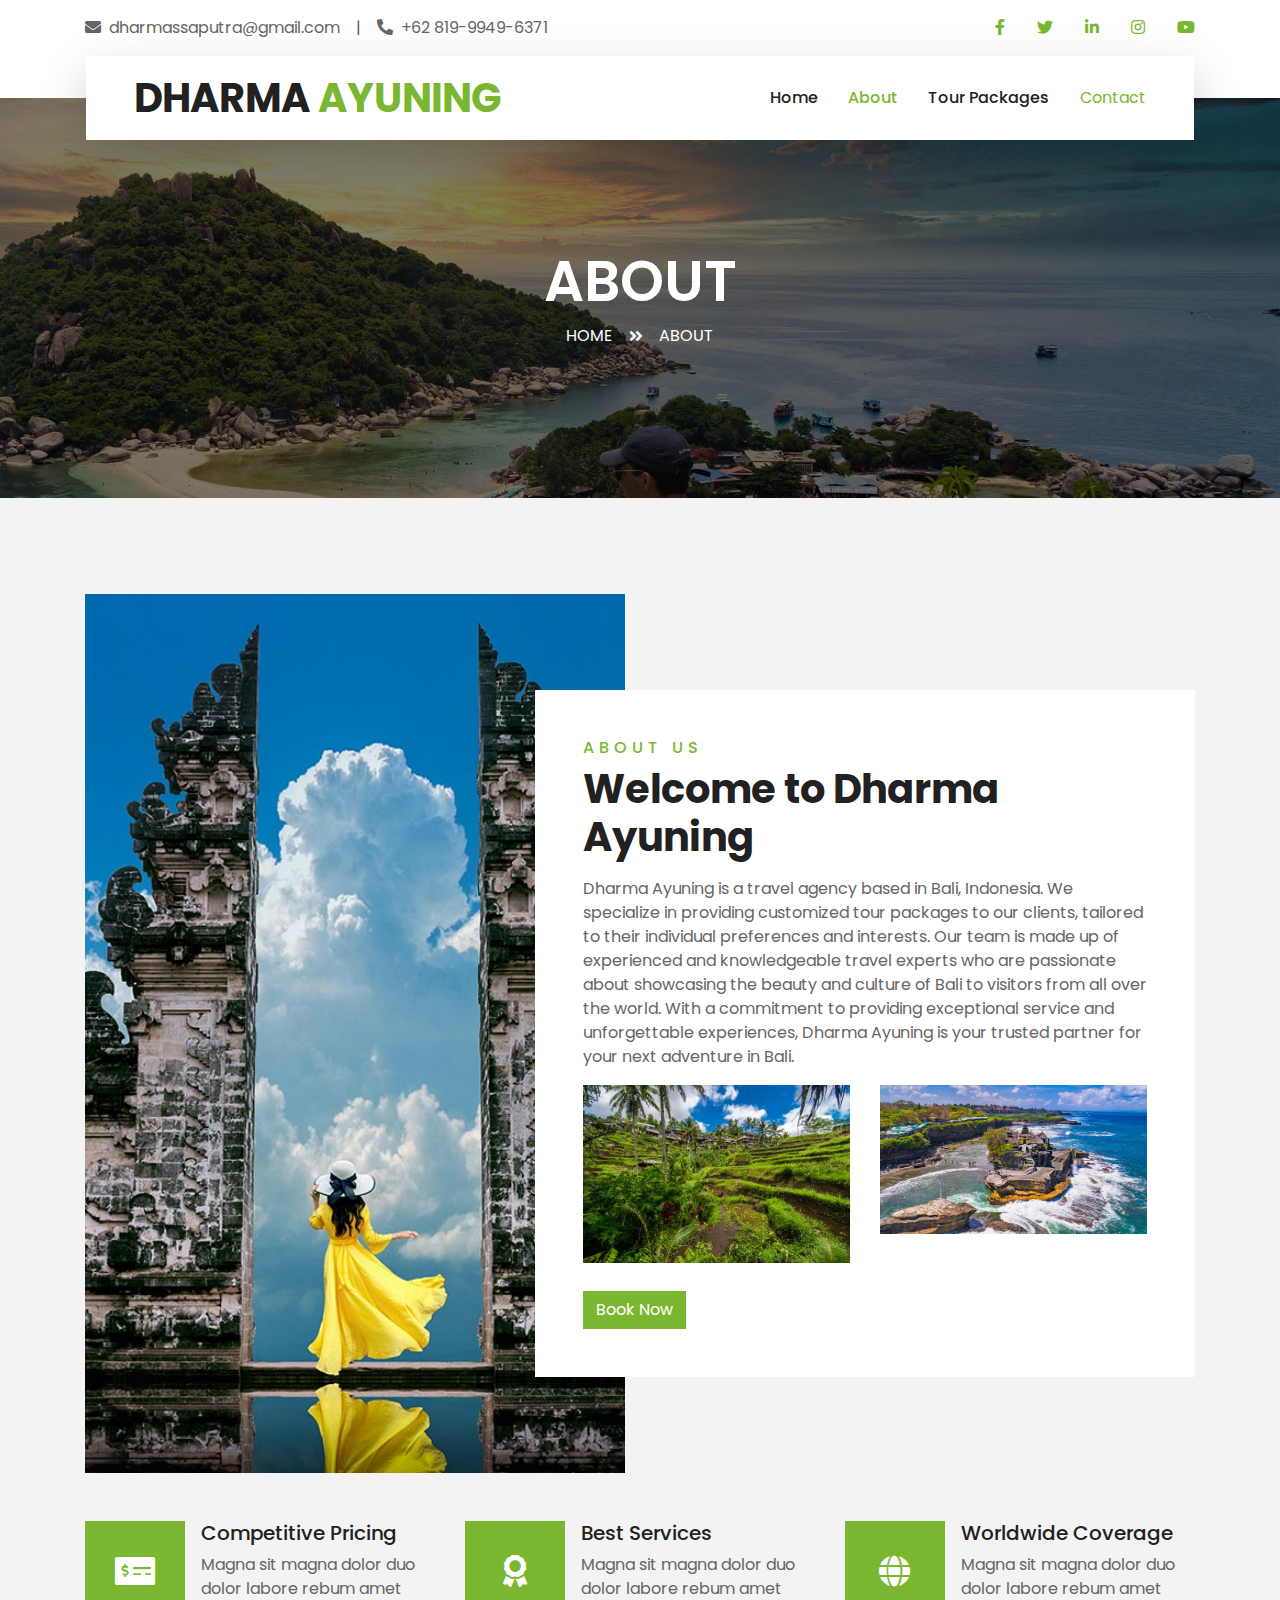
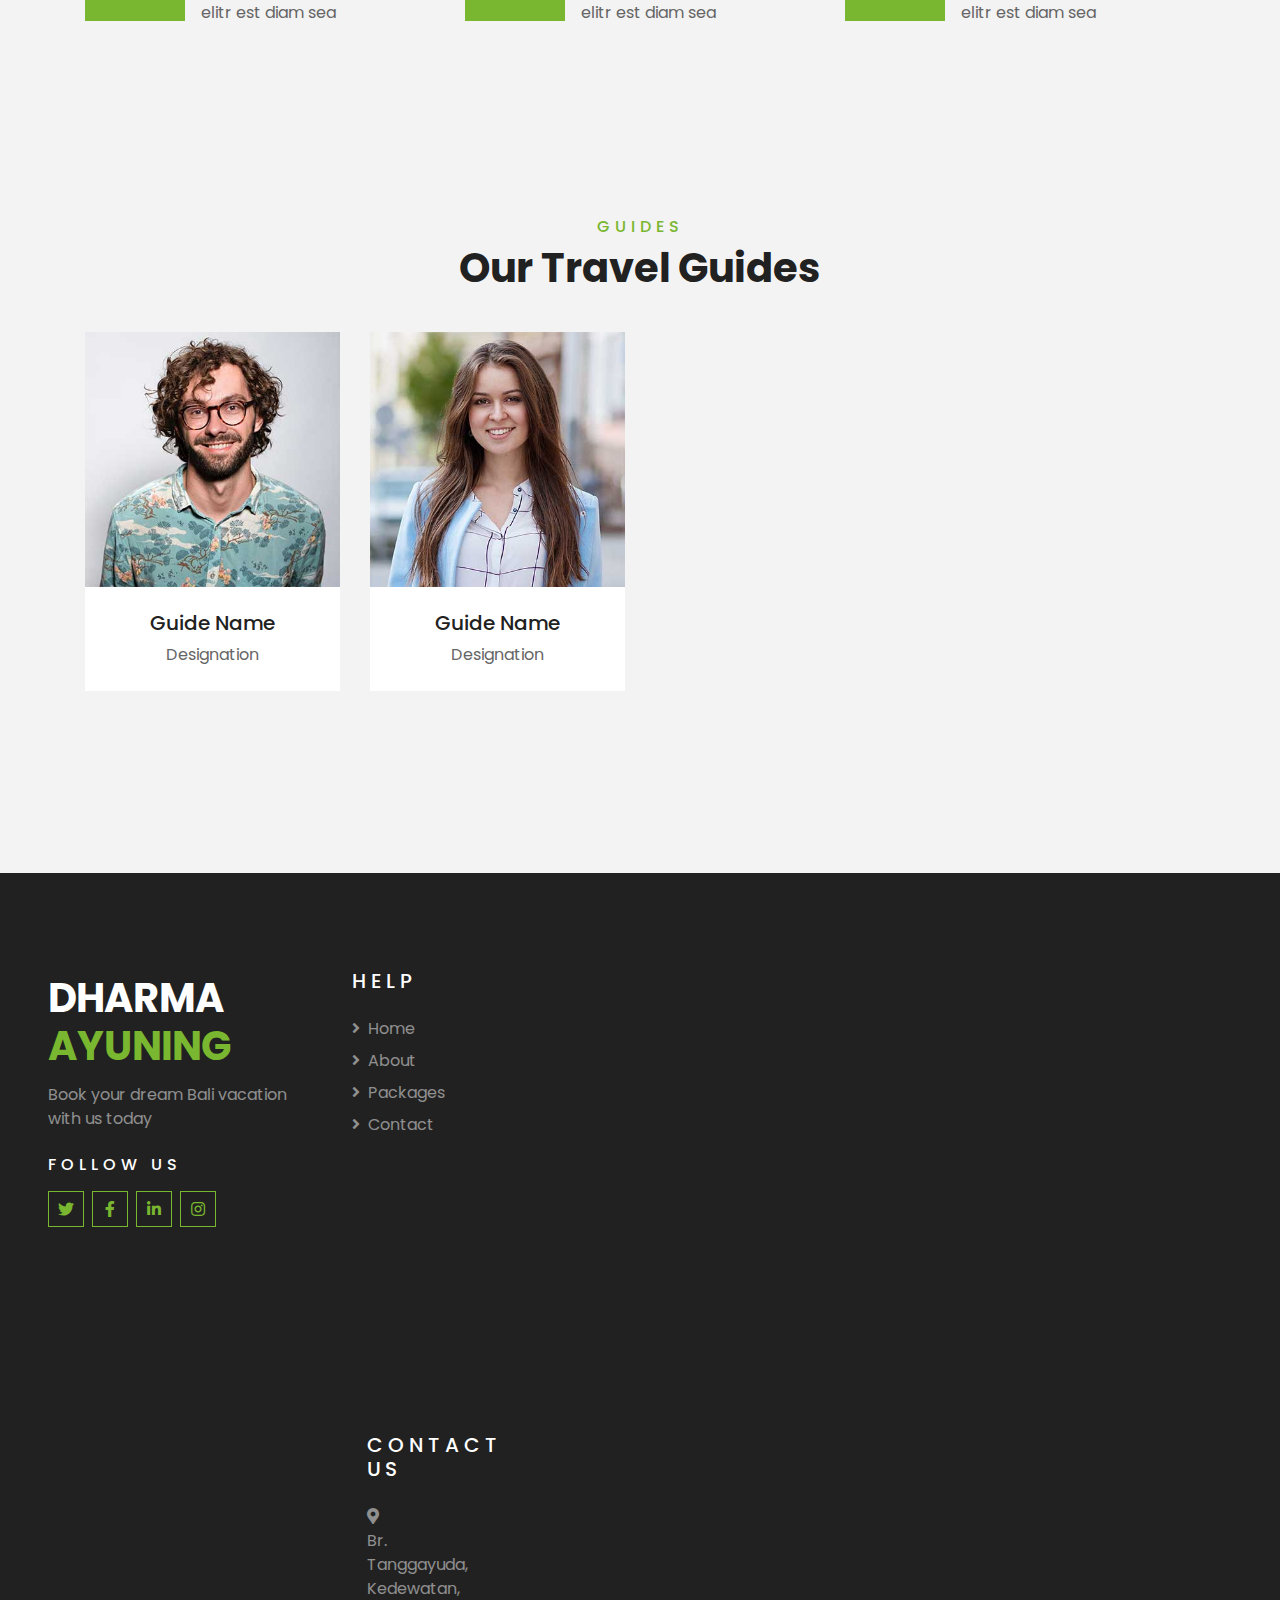
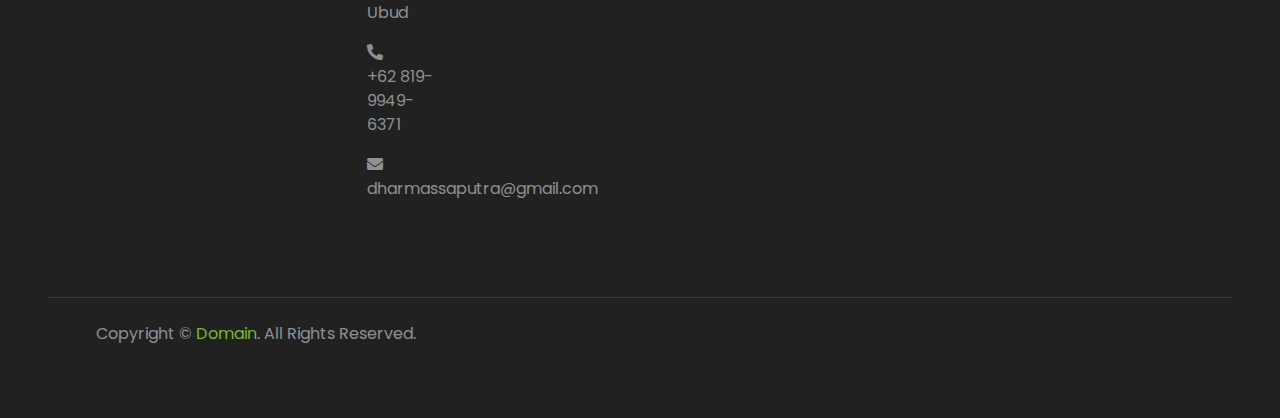
==== about.html @ 1f4b9dd4 "change the space in footer(unfinished)" ====
<!DOCTYPE html>
<html lang="en">

<head>
    <meta charset="utf-8">
    <title>Dharma Ayuning - Bali Tour Agency</title>
    <meta content="width=device-width, initial-scale=1.0" name="viewport">
    <meta content="Dharma Ayuning, Bali Tour Agency, Bali Tour and Travel, Bali tour, Bali travel, Bali vacation" name="keywords">
    <meta content="Bali Tour Agency" name="description">

    <!-- Favicon -->
    <link href="img/favicon.ico" rel="icon">

    <!-- Google Web Fonts -->
    <link rel="preconnect" href="https://fonts.gstatic.com">
    <link href="https://fonts.googleapis.com/css2?family=Poppins:wght@400;500;600;700&display=swap" rel="stylesheet"> 

    <!-- Font Awesome -->
    <link href="https://cdnjs.cloudflare.com/ajax/libs/font-awesome/5.10.0/css/all.min.css" rel="stylesheet">

    <!-- Libraries Stylesheet -->
    <link href="lib/owlcarousel/assets/owl.carousel.min.css" rel="stylesheet">
    <link href="lib/tempusdominus/css/tempusdominus-bootstrap-4.min.css" rel="stylesheet" />

    <!-- Customized Bootstrap Stylesheet -->
    <link href="css/style.css" rel="stylesheet">
</head>

<body>
    <!-- Topbar Start -->
    <div class="container-fluid bg-light pt-3 d-none d-lg-block">
        <div class="container">
            <div class="row">
                <div class="col-lg-6 text-center text-lg-left mb-2 mb-lg-0">
                    <div class="d-inline-flex align-items-center">
                        <p><i class="fa fa-envelope mr-2"></i>dharmassaputra@gmail.com</p>
                        <p class="text-body px-3">|</p>
                        <p><i class="fa fa-phone-alt mr-2"></i>+62 819-9949-6371</p>
                    </div>
                </div>
                <div class="col-lg-6 text-center text-lg-right">
                    <div class="d-inline-flex align-items-center">
                        <a class="text-primary px-3" href="">
                            <i class="fab fa-facebook-f"></i>
                        </a>
                        <a class="text-primary px-3" href="">
                            <i class="fab fa-twitter"></i>
                        </a>
                        <a class="text-primary px-3" href="">
                            <i class="fab fa-linkedin-in"></i>
                        </a>
                        <a class="text-primary px-3" href="">
                            <i class="fab fa-instagram"></i>
                        </a>
                        <a class="text-primary pl-3" href="">
                            <i class="fab fa-youtube"></i>
                        </a>
                    </div>
                </div>
            </div>
        </div>
    </div>
    <!-- Topbar End -->


    <!-- Navbar Start -->
    <div class="container-fluid position-relative nav-bar p-0">
        <div class="container-lg position-relative p-0 px-lg-3" style="z-index: 9;">
            <nav class="navbar navbar-expand-lg bg-light navbar-light shadow-lg py-3 py-lg-0 pl-3 pl-lg-5">
                <a href="" class="navbar-brand">
                    <h1 class="m-0 text-primary"><span class="text-dark">DHARMA</span> AYUNING</h1>
                </a>
                <button type="button" class="navbar-toggler" data-toggle="collapse" data-target="#navbarCollapse">
                    <span class="navbar-toggler-icon"></span>
                </button>
                <div class="collapse navbar-collapse justify-content-between px-3" id="navbarCollapse">
                    <div class="navbar-nav ml-auto py-0">
                        <a href="index.html" class="nav-item nav-link">Home</a>
                        <a href="about.html" class="nav-item nav-link active">About</a>
                        <a href="package.html" class="nav-item nav-link">Tour Packages</a>
                        </div>
                        <a href="contact.html" class="nav-item nav-link">Contact</a>
                    </div>
                </div>
            </nav>
        </div>
    </div>
    <!-- Navbar End -->


    <!-- Header Start -->
    <div class="container-fluid page-header">
        <div class="container">
            <div class="d-flex flex-column align-items-center justify-content-center" style="min-height: 400px">
                <h3 class="display-4 text-white text-uppercase">About</h3>
                <div class="d-inline-flex text-white">
                    <p class="m-0 text-uppercase"><a class="text-white" href="index.html">Home</a></p>
                    <i class="fa fa-angle-double-right pt-1 px-3"></i>
                    <p class="m-0 text-uppercase">About</p>
                </div>
            </div>
        </div>
    </div>
    <!-- Header End -->




    <!-- About Start -->
    <div class="container-fluid py-5">
        <div class="container pt-5">
            <div class="row">
                <div class="col-lg-6" style="min-height: 500px;">
                    <div class="position-relative h-100">
                        <img class="position-absolute w-100 h-100" src="img/Penataran.jpg" style="object-fit: cover;">
                    </div>
                </div>
                <div class="col-lg-6 pt-5 pb-lg-5">
                    <div class="about-text bg-white p-4 p-lg-5 my-lg-5">
                        <h6 class="text-primary text-uppercase" style="letter-spacing: 5px;">About Us</h6>
                        <h1 class="mb-3">Welcome to Dharma Ayuning</h1>
                        <p>Dharma Ayuning is a travel agency based in Bali, Indonesia. We specialize in providing customized tour packages to our clients, tailored to their individual preferences and interests. Our team is made up of experienced and knowledgeable travel experts who are passionate about showcasing the beauty and culture of Bali to visitors from all over the world. With a commitment to providing exceptional service and unforgettable experiences, Dharma Ayuning is your trusted partner for your next adventure in Bali.</p>
                        <div class="row mb-4">
                            <div class="col-6">
                                <img class="img-fluid" src="img/tegalalang-village.jpg" alt="">
                            </div>
                            <div class="col-6">
                                <img class="img-fluid" src="img/tanah-lot-bali.jpg" alt="">
                            </div>
                        </div>
                        <a href="" class="btn btn-primary mt-1">Book Now</a>
                    </div>
                </div>
            </div>
        </div>
    </div>
    <!-- About End -->


    <!-- Feature Start -->
    <div class="container-fluid pb-5">
        <div class="container pb-5">
            <div class="row">
                <div class="col-md-4">
                    <div class="d-flex mb-4 mb-lg-0">
                        <div class="d-flex flex-shrink-0 align-items-center justify-content-center bg-primary mr-3" style="height: 100px; width: 100px;">
                            <i class="fa fa-2x fa-money-check-alt text-white"></i>
                        </div>
                        <div class="d-flex flex-column">
                            <h5 class="">Competitive Pricing</h5>
                            <p class="m-0">Magna sit magna dolor duo dolor labore rebum amet elitr est diam sea</p>
                        </div>
                    </div>
                </div>
                <div class="col-md-4">
                    <div class="d-flex mb-4 mb-lg-0">
                        <div class="d-flex flex-shrink-0 align-items-center justify-content-center bg-primary mr-3" style="height: 100px; width: 100px;">
                            <i class="fa fa-2x fa-award text-white"></i>
                        </div>
                        <div class="d-flex flex-column">
                            <h5 class="">Best Services</h5>
                            <p class="m-0">Magna sit magna dolor duo dolor labore rebum amet elitr est diam sea</p>
                        </div>
                    </div>
                </div>
                <div class="col-md-4">
                    <div class="d-flex mb-4 mb-lg-0">
                        <div class="d-flex flex-shrink-0 align-items-center justify-content-center bg-primary mr-3" style="height: 100px; width: 100px;">
                            <i class="fa fa-2x fa-globe text-white"></i>
                        </div>
                        <div class="d-flex flex-column">
                            <h5 class="">Worldwide Coverage</h5>
                            <p class="m-0">Magna sit magna dolor duo dolor labore rebum amet elitr est diam sea</p>
                        </div>
                    </div>
                </div>
            </div>
        </div>
    </div>
    <!-- Feature End -->




    <!-- Team Start -->
    <div class="container-fluid py-5">
        <div class="container pt-5 pb-3">
            <div class="text-center mb-3 pb-3">
                <h6 class="text-primary text-uppercase" style="letter-spacing: 5px;">Guides</h6>
                <h1>Our Travel Guides</h1>
            </div>
            <div class="row">
                <div class="col-lg-3 col-md-4 col-sm-6 pb-1">
                    <div class="team-item bg-white mb-4">
                        <div class="team-img position-relative overflow-hidden">
                            <img class="img-fluid w-100" src="img/team-2.jpg" alt="">
                            <div class="team-social">
                                <a class="btn btn-outline-primary btn-square" href=""><i class="fab fa-twitter"></i></a>
                                <a class="btn btn-outline-primary btn-square" href=""><i class="fab fa-facebook-f"></i></a>
                                <a class="btn btn-outline-primary btn-square" href=""><i class="fab fa-instagram"></i></a>
                                <a class="btn btn-outline-primary btn-square" href=""><i class="fab fa-linkedin-in"></i></a>
                            </div>
                        </div>
                        <div class="text-center py-4">
                            <h5 class="text-truncate">Guide Name</h5>
                            <p class="m-0">Designation</p>
                        </div>
                    </div>
                </div>
                <div class="col-lg-3 col-md-4 col-sm-6 pb-1">
                    <div class="team-item bg-white mb-4">
                        <div class="team-img position-relative overflow-hidden">
                            <img class="img-fluid w-100" src="img/team-3.jpg" alt="">
                            <div class="team-social">
                                <a class="btn btn-outline-primary btn-square" href=""><i class="fab fa-twitter"></i></a>
                                <a class="btn btn-outline-primary btn-square" href=""><i class="fab fa-facebook-f"></i></a>
                                <a class="btn btn-outline-primary btn-square" href=""><i class="fab fa-instagram"></i></a>
                                <a class="btn btn-outline-primary btn-square" href=""><i class="fab fa-linkedin-in"></i></a>
                            </div>
                        </div>
                        <div class="text-center py-4">
                            <h5 class="text-truncate">Guide Name</h5>
                            <p class="m-0">Designation</p>
                        </div>
                    </div>
                </div>
            </div>
        </div>
    </div>
    <!-- Team End -->


    <!-- Footer Start -->
    <div class="container-fluid bg-dark text-white-50 py-5 px-sm-3 px-lg-5" style="margin-top: 90px;">
        <div class="row pt-5">
            <div class="col-lg-3 col-md-6 mb-5">
                <a href="" class="navbar-brand">
                    <h1 class="text-primary"><span class="text-white">DHARMA</span><br>AYUNING</h1>
                </a>
                <p>Book your dream Bali vacation with us today</p>
                <h6 class="text-white text-uppercase mt-4 mb-3" style="letter-spacing: 5px;">Follow Us</h6>
                <div class="d-flex justify-content-start">
                    <a class="btn btn-outline-primary btn-square mr-2" href="#"><i class="fab fa-twitter"></i></a>
                    <a class="btn btn-outline-primary btn-square mr-2" href="#"><i class="fab fa-facebook-f"></i></a>
                    <a class="btn btn-outline-primary btn-square mr-2" href="#"><i class="fab fa-linkedin-in"></i></a>
                    <a class="btn btn-outline-primary btn-square" href="#"><i class="fab fa-instagram"></i></a>
                </div>
            </div>
            <div class="col-lg-3 col-md-6 mb-5">
                <h5 class="text-white text-uppercase mb-4" style="letter-spacing: 5px;">Help</h5>
                <div class="d-flex flex-column justify-content-start">
                    <a class="text-white-50 mb-2" href="index.html"><i class="fa fa-angle-right mr-2"></i>Home</a>
                    <a class="text-white-50 mb-2" href="about.html"><i class="fa fa-angle-right mr-2"></i>About</a>
                    <a class="text-white-50 mb-2" href="package.html"><i class="fa fa-angle-right mr-2"></i>Packages</a>
                    <a class="text-white-50 mb-2" href="contact.html"><i class="fa fa-angle-right mr-2"></i>Contact</a>
            </div>
            <br>
            <br>
            <br>
            <br>
            <br>
            <br>
            <br>
            <br>
            <br>
            <br>
            <br>
            <br>
            <div class="col-lg-3 col-md-6 mb-5">
                <h5 class="text-white text-uppercase mb-4" style="letter-spacing: 5px;">Contact Us</h5>
                <p><i class="fa fa-map-marker-alt mr-2"></i>Br. Tanggayuda, Kedewatan, Ubud</p>
                <p><i class="fa fa-phone-alt mr-2"></i>+62 819-9949-6371</p>
                <p><i class="fa fa-envelope mr-2"></i>dharmassaputra@gmail.com</p>
            </div>
        </div>
    </div>
    <div class="container-fluid bg-dark text-white border-top py-4 px-sm-3 px-md-5" style="border-color: rgba(256, 256, 256, .1) !important;">
        <div class="row">
            <div class="col-lg-6 text-center text-md-left mb-3 mb-md-0">
                <p class="m-0 text-white-50">Copyright &copy; <a href="#">Domain</a>. All Rights Reserved.</a>
                </p>
            </div>
        </div>
    </div>
    <!-- Footer End -->


    <!-- Back to Top -->
    <a href="#" class="btn btn-lg btn-primary btn-lg-square back-to-top"><i class="fa fa-angle-double-up"></i></a>


    <!-- JavaScript Libraries -->
    <script src="https://code.jquery.com/jquery-3.4.1.min.js"></script>
    <script src="https://stackpath.bootstrapcdn.com/bootstrap/4.4.1/js/bootstrap.bundle.min.js"></script>
    <script src="lib/easing/easing.min.js"></script>
    <script src="lib/owlcarousel/owl.carousel.min.js"></script>
    <script src="lib/tempusdominus/js/moment.min.js"></script>
    <script src="lib/tempusdominus/js/moment-timezone.min.js"></script>
    <script src="lib/tempusdominus/js/tempusdominus-bootstrap-4.min.js"></script>

    <!-- Contact Javascript File -->
    <script src="mail/jqBootstrapValidation.min.js"></script>
    <script src="mail/contact.js"></script>

    <!-- Template Javascript -->
    <script src="js/main.js"></script>
</body>

</html>
---- css/style.css ----
/******* Bootstrap Theming ********/
/*!
 * Bootstrap v4.5.3 (https://getbootstrap.com/)
 * Copyright 2011-2020 The Bootstrap Authors
 * Copyright 2011-2020 Twitter, Inc.
 * Licensed under MIT (https://github.com/twbs/bootstrap/blob/main/LICENSE)
 */
:root {
  --blue: #007bff;
  --indigo: #6610f2;
  --purple: #6f42c1;
  --pink: #e83e8c;
  --red: #dc3545;
  --orange: #fd7e14;
  --yellow: #ffc107;
  --green: #28a745;
  --teal: #20c997;
  --cyan: #17a2b8;
  --white: #fff;
  --gray: #6c757d;
  --gray-dark: #343a40;
  --primary: #7AB730;
  --secondary: #f4faec;
  --success: #28a745;
  --info: #17a2b8;
  --warning: #ffc107;
  --danger: #dc3545;
  --light: #FFFFFF;
  --dark: #212121;
  --breakpoint-xs: 0;
  --breakpoint-sm: 576px;
  --breakpoint-md: 768px;
  --breakpoint-lg: 992px;
  --breakpoint-xl: 1200px;
  --font-family-sans-serif: "Poppins", sans-serif;
  --font-family-monospace: SFMono-Regular, Menlo, Monaco, Consolas, "Liberation Mono", "Courier New", monospace;
}

*,
*::before,
*::after {
  box-sizing: border-box;
}

html {
  font-family: sans-serif;
  line-height: 1.15;
  -webkit-text-size-adjust: 100%;
  -webkit-tap-highlight-color: rgba(0, 0, 0, 0);
}

article, aside, figcaption, figure, footer, header, hgroup, main, nav, section {
  display: block;
}

body {
  margin: 0;
  font-family: "Poppins", sans-serif;
  font-size: 1rem;
  font-weight: 400;
  line-height: 1.5;
  color: #656565;
  text-align: left;
  background-color: #F3F3F3;
}

[tabindex="-1"]:focus:not(:focus-visible) {
  outline: 0 !important;
}

hr {
  box-sizing: content-box;
  height: 0;
  overflow: visible;
}

h1, h2, h3, h4, h5, h6 {
  margin-top: 0;
  margin-bottom: 0.5rem;
}

p {
  margin-top: 0;
  margin-bottom: 1rem;
}

abbr[title],
abbr[data-original-title] {
  text-decoration: underline;
  text-decoration: underline dotted;
  cursor: help;
  border-bottom: 0;
  text-decoration-skip-ink: none;
}

address {
  margin-bottom: 1rem;
  font-style: normal;
  line-height: inherit;
}

ol,
ul,
dl {
  margin-top: 0;
  margin-bottom: 1rem;
}

ol ol,
ul ul,
ol ul,
ul ol {
  margin-bottom: 0;
}

dt {
  font-weight: 700;
}

dd {
  margin-bottom: .5rem;
  margin-left: 0;
}

blockquote {
  margin: 0 0 1rem;
}

b,
strong {
  font-weight: bolder;
}

small {
  font-size: 80%;
}

sub,
sup {
  position: relative;
  font-size: 75%;
  line-height: 0;
  vertical-align: baseline;
}

sub {
  bottom: -.25em;
}

sup {
  top: -.5em;
}

a {
  color: #7AB730;
  text-decoration: none;
  background-color: transparent;
}

a:hover {
  color: #527a20;
  text-decoration: underline;
}

a:not([href]):not([class]) {
  color: inherit;
  text-decoration: none;
}

a:not([href]):not([class]):hover {
  color: inherit;
  text-decoration: none;
}

pre,
code,
kbd,
samp {
  font-family: SFMono-Regular, Menlo, Monaco, Consolas, "Liberation Mono", "Courier New", monospace;
  font-size: 1em;
}

pre {
  margin-top: 0;
  margin-bottom: 1rem;
  overflow: auto;
  -ms-overflow-style: scrollbar;
}

figure {
  margin: 0 0 1rem;
}

img {
  vertical-align: middle;
  border-style: none;
}

svg {
  overflow: hidden;
  vertical-align: middle;
}

table {
  border-collapse: collapse;
}

caption {
  padding-top: 0.75rem;
  padding-bottom: 0.75rem;
  color: #6c757d;
  text-align: left;
  caption-side: bottom;
}

th {
  text-align: inherit;
  text-align: -webkit-match-parent;
}

label {
  display: inline-block;
  margin-bottom: 0.5rem;
}

button {
  border-radius: 0;
}

button:focus {
  outline: 1px dotted;
  outline: 5px auto -webkit-focus-ring-color;
}

input,
button,
select,
optgroup,
textarea {
  margin: 0;
  font-family: inherit;
  font-size: inherit;
  line-height: inherit;
}

button,
input {
  overflow: visible;
}

button,
select {
  text-transform: none;
}

[role="button"] {
  cursor: pointer;
}

select {
  word-wrap: normal;
}

button,
[type="button"],
[type="reset"],
[type="submit"] {
  -webkit-appearance: button;
}

button:not(:disabled),
[type="button"]:not(:disabled),
[type="reset"]:not(:disabled),
[type="submit"]:not(:disabled) {
  cursor: pointer;
}

button::-moz-focus-inner,
[type="button"]::-moz-focus-inner,
[type="reset"]::-moz-focus-inner,
[type="submit"]::-moz-focus-inner {
  padding: 0;
  border-style: none;
}

input[type="radio"],
input[type="checkbox"] {
  box-sizing: border-box;
  padding: 0;
}

textarea {
  overflow: auto;
  resize: vertical;
}

fieldset {
  min-width: 0;
  padding: 0;
  margin: 0;
  border: 0;
}

legend {
  display: block;
  width: 100%;
  max-width: 100%;
  padding: 0;
  margin-bottom: .5rem;
  font-size: 1.5rem;
  line-height: inherit;
  color: inherit;
  white-space: normal;
}

@media (max-width: 1200px) {
  legend {
    font-size: calc(1.275rem + 0.3vw) ;
  }
}

progress {
  vertical-align: baseline;
}

[type="number"]::-webkit-inner-spin-button,
[type="number"]::-webkit-outer-spin-button {
  height: auto;
}

[type="search"] {
  outline-offset: -2px;
  -webkit-appearance: none;
}

[type="search"]::-webkit-search-decoration {
  -webkit-appearance: none;
}

::-webkit-file-upload-button {
  font: inherit;
  -webkit-appearance: button;
}

output {
  display: inline-block;
}

summary {
  display: list-item;
  cursor: pointer;
}

template {
  display: none;
}

[hidden] {
  display: none !important;
}

h1, h2, h3, h4, h5, h6,
.h1, .h2, .h3, .h4, .h5, .h6 {
  margin-bottom: 0.5rem;
  font-weight: 500;
  line-height: 1.2;
  color: #212121;
}

h1, .h1 {
  font-size: 2.5rem;
}

@media (max-width: 1200px) {
  h1, .h1 {
    font-size: calc(1.375rem + 1.5vw) ;
  }
}

h2, .h2 {
  font-size: 2rem;
}

@media (max-width: 1200px) {
  h2, .h2 {
    font-size: calc(1.325rem + 0.9vw) ;
  }
}

h3, .h3 {
  font-size: 1.75rem;
}

@media (max-width: 1200px) {
  h3, .h3 {
    font-size: calc(1.3rem + 0.6vw) ;
  }
}

h4, .h4 {
  font-size: 1.5rem;
}

@media (max-width: 1200px) {
  h4, .h4 {
    font-size: calc(1.275rem + 0.3vw) ;
  }
}

h5, .h5 {
  font-size: 1.25rem;
}

h6, .h6 {
  font-size: 1rem;
}

.lead {
  font-size: 1.25rem;
  font-weight: 300;
}

.display-1 {
  font-size: 6rem;
  font-weight: 300;
  line-height: 1.2;
}

@media (max-width: 1200px) {
  .display-1 {
    font-size: calc(1.725rem + 5.7vw) ;
  }
}

.display-2 {
  font-size: 5.5rem;
  font-weight: 300;
  line-height: 1.2;
}

@media (max-width: 1200px) {
  .display-2 {
    font-size: calc(1.675rem + 5.1vw) ;
  }
}

.display-3 {
  font-size: 4.5rem;
  font-weight: 300;
  line-height: 1.2;
}

@media (max-width: 1200px) {
  .display-3 {
    font-size: calc(1.575rem + 3.9vw) ;
  }
}

.display-4 {
  font-size: 3.5rem;
  font-weight: 300;
  line-height: 1.2;
}

@media (max-width: 1200px) {
  .display-4 {
    font-size: calc(1.475rem + 2.7vw) ;
  }
}

hr {
  margin-top: 1rem;
  margin-bottom: 1rem;
  border: 0;
  border-top: 1px solid rgba(0, 0, 0, 0.1);
}

small,
.small {
  font-size: 80%;
  font-weight: 400;
}

mark,
.mark {
  padding: 0.2em;
  background-color: #fcf8e3;
}

.list-unstyled {
  padding-left: 0;
  list-style: none;
}

.list-inline {
  padding-left: 0;
  list-style: none;
}

.list-inline-item {
  display: inline-block;
}

.list-inline-item:not(:last-child) {
  margin-right: 0.5rem;
}

.initialism {
  font-size: 90%;
  text-transform: uppercase;
}

.blockquote {
  margin-bottom: 1rem;
  font-size: 1.25rem;
}

.blockquote-footer {
  display: block;
  font-size: 80%;
  color: #6c757d;
}

.blockquote-footer::before {
  content: "\2014\00A0";
}

.img-fluid {
  max-width: 100%;
  height: auto;
}

.img-thumbnail {
  padding: 0.25rem;
  background-color: #F3F3F3;
  border: 1px solid #dee2e6;
  max-width: 100%;
  height: auto;
}

.figure {
  display: inline-block;
}

.figure-img {
  margin-bottom: 0.5rem;
  line-height: 1;
}

.figure-caption {
  font-size: 90%;
  color: #6c757d;
}

code {
  font-size: 87.5%;
  color: #e83e8c;
  word-wrap: break-word;
}

a > code {
  color: inherit;
}

kbd {
  padding: 0.2rem 0.4rem;
  font-size: 87.5%;
  color: #fff;
  background-color: #212529;
}

kbd kbd {
  padding: 0;
  font-size: 100%;
  font-weight: 700;
}

pre {
  display: block;
  font-size: 87.5%;
  color: #212529;
}

pre code {
  font-size: inherit;
  color: inherit;
  word-break: normal;
}

.pre-scrollable {
  max-height: 340px;
  overflow-y: scroll;
}

.container,
.container-fluid,
.container-sm,
.container-md,
.container-lg,
.container-xl {
  width: 100%;
  padding-right: 15px;
  padding-left: 15px;
  margin-right: auto;
  margin-left: auto;
}

@media (min-width: 576px) {
  .container, .container-sm {
    max-width: 540px;
  }
}

@media (min-width: 768px) {
  .container, .container-sm, .container-md {
    max-width: 720px;
  }
}

@media (min-width: 992px) {
  .container, .container-sm, .container-md, .container-lg {
    max-width: 960px;
  }
}

@media (min-width: 1200px) {
  .container, .container-sm, .container-md, .container-lg, .container-xl {
    max-width: 1140px;
  }
}

.row {
  display: flex;
  flex-wrap: wrap;
  margin-right: -15px;
  margin-left: -15px;
}

.no-gutters {
  margin-right: 0;
  margin-left: 0;
}

.no-gutters > .col,
.no-gutters > [class*="col-"] {
  padding-right: 0;
  padding-left: 0;
}

.col-1, .col-2, .col-3, .col-4, .col-5, .col-6, .col-7, .col-8, .col-9, .col-10, .col-11, .col-12, .col,
.col-auto, .col-sm-1, .col-sm-2, .col-sm-3, .col-sm-4, .col-sm-5, .col-sm-6, .col-sm-7, .col-sm-8, .col-sm-9, .col-sm-10, .col-sm-11, .col-sm-12, .col-sm,
.col-sm-auto, .col-md-1, .col-md-2, .col-md-3, .col-md-4, .col-md-5, .col-md-6, .col-md-7, .col-md-8, .col-md-9, .col-md-10, .col-md-11, .col-md-12, .col-md,
.col-md-auto, .col-lg-1, .col-lg-2, .col-lg-3, .col-lg-4, .col-lg-5, .col-lg-6, .col-lg-7, .col-lg-8, .col-lg-9, .col-lg-10, .col-lg-11, .col-lg-12, .col-lg,
.col-lg-auto, .col-xl-1, .col-xl-2, .col-xl-3, .col-xl-4, .col-xl-5, .col-xl-6, .col-xl-7, .col-xl-8, .col-xl-9, .col-xl-10, .col-xl-11, .col-xl-12, .col-xl,
.col-xl-auto {
  position: relative;
  width: 100%;
  padding-right: 15px;
  padding-left: 15px;
}

.col {
  flex-basis: 0;
  flex-grow: 1;
  max-width: 100%;
}

.row-cols-1 > * {
  flex: 0 0 100%;
  max-width: 100%;
}

.row-cols-2 > * {
  flex: 0 0 50%;
  max-width: 50%;
}

.row-cols-3 > * {
  flex: 0 0 33.33333%;
  max-width: 33.33333%;
}

.row-cols-4 > * {
  flex: 0 0 25%;
  max-width: 25%;
}

.row-cols-5 > * {
  flex: 0 0 20%;
  max-width: 20%;
}

.row-cols-6 > * {
  flex: 0 0 16.66667%;
  max-width: 16.66667%;
}

.col-auto {
  flex: 0 0 auto;
  width: auto;
  max-width: 100%;
}

.col-1 {
  flex: 0 0 8.33333%;
  max-width: 8.33333%;
}

.col-2 {
  flex: 0 0 16.66667%;
  max-width: 16.66667%;
}

.col-3 {
  flex: 0 0 25%;
  max-width: 25%;
}

.col-4 {
  flex: 0 0 33.33333%;
  max-width: 33.33333%;
}

.col-5 {
  flex: 0 0 41.66667%;
  max-width: 41.66667%;
}

.col-6 {
  flex: 0 0 50%;
  max-width: 50%;
}

.col-7 {
  flex: 0 0 58.33333%;
  max-width: 58.33333%;
}

.col-8 {
  flex: 0 0 66.66667%;
  max-width: 66.66667%;
}

.col-9 {
  flex: 0 0 75%;
  max-width: 75%;
}

.col-10 {
  flex: 0 0 83.33333%;
  max-width: 83.33333%;
}

.col-11 {
  flex: 0 0 91.66667%;
  max-width: 91.66667%;
}

.col-12 {
  flex: 0 0 100%;
  max-width: 100%;
}

.order-first {
  order: -1;
}

.order-last {
  order: 13;
}

.order-0 {
  order: 0;
}

.order-1 {
  order: 1;
}

.order-2 {
  order: 2;
}

.order-3 {
  order: 3;
}

.order-4 {
  order: 4;
}

.order-5 {
  order: 5;
}

.order-6 {
  order: 6;
}

.order-7 {
  order: 7;
}

.order-8 {
  order: 8;
}

.order-9 {
  order: 9;
}

.order-10 {
  order: 10;
}

.order-11 {
  order: 11;
}

.order-12 {
  order: 12;
}

.offset-1 {
  margin-left: 8.33333%;
}

.offset-2 {
  margin-left: 16.66667%;
}

.offset-3 {
  margin-left: 25%;
}

.offset-4 {
  margin-left: 33.33333%;
}

.offset-5 {
  margin-left: 41.66667%;
}

.offset-6 {
  margin-left: 50%;
}

.offset-7 {
  margin-left: 58.33333%;
}

.offset-8 {
  margin-left: 66.66667%;
}

.offset-9 {
  margin-left: 75%;
}

.offset-10 {
  margin-left: 83.33333%;
}

.offset-11 {
  margin-left: 91.66667%;
}

@media (min-width: 576px) {
  .col-sm {
    flex-basis: 0;
    flex-grow: 1;
    max-width: 100%;
  }
  .row-cols-sm-1 > * {
    flex: 0 0 100%;
    max-width: 100%;
  }
  .row-cols-sm-2 > * {
    flex: 0 0 50%;
    max-width: 50%;
  }
  .row-cols-sm-3 > * {
    flex: 0 0 33.33333%;
    max-width: 33.33333%;
  }
  .row-cols-sm-4 > * {
    flex: 0 0 25%;
    max-width: 25%;
  }
  .row-cols-sm-5 > * {
    flex: 0 0 20%;
    max-width: 20%;
  }
  .row-cols-sm-6 > * {
    flex: 0 0 16.66667%;
    max-width: 16.66667%;
  }
  .col-sm-auto {
    flex: 0 0 auto;
    width: auto;
    max-width: 100%;
  }
  .col-sm-1 {
    flex: 0 0 8.33333%;
    max-width: 8.33333%;
  }
  .col-sm-2 {
    flex: 0 0 16.66667%;
    max-width: 16.66667%;
  }
  .col-sm-3 {
    flex: 0 0 25%;
    max-width: 25%;
  }
  .col-sm-4 {
    flex: 0 0 33.33333%;
    max-width: 33.33333%;
  }
  .col-sm-5 {
    flex: 0 0 41.66667%;
    max-width: 41.66667%;
  }
  .col-sm-6 {
    flex: 0 0 50%;
    max-width: 50%;
  }
  .col-sm-7 {
    flex: 0 0 58.33333%;
    max-width: 58.33333%;
  }
  .col-sm-8 {
    flex: 0 0 66.66667%;
    max-width: 66.66667%;
  }
  .col-sm-9 {
    flex: 0 0 75%;
    max-width: 75%;
  }
  .col-sm-10 {
    flex: 0 0 83.33333%;
    max-width: 83.33333%;
  }
  .col-sm-11 {
    flex: 0 0 91.66667%;
    max-width: 91.66667%;
  }
  .col-sm-12 {
    flex: 0 0 100%;
    max-width: 100%;
  }
  .order-sm-first {
    order: -1;
  }
  .order-sm-last {
    order: 13;
  }
  .order-sm-0 {
    order: 0;
  }
  .order-sm-1 {
    order: 1;
  }
  .order-sm-2 {
    order: 2;
  }
  .order-sm-3 {
    order: 3;
  }
  .order-sm-4 {
    order: 4;
  }
  .order-sm-5 {
    order: 5;
  }
  .order-sm-6 {
    order: 6;
  }
  .order-sm-7 {
    order: 7;
  }
  .order-sm-8 {
    order: 8;
  }
  .order-sm-9 {
    order: 9;
  }
  .order-sm-10 {
    order: 10;
  }
  .order-sm-11 {
    order: 11;
  }
  .order-sm-12 {
    order: 12;
  }
  .offset-sm-0 {
    margin-left: 0;
  }
  .offset-sm-1 {
    margin-left: 8.33333%;
  }
  .offset-sm-2 {
    margin-left: 16.66667%;
  }
  .offset-sm-3 {
    margin-left: 25%;
  }
  .offset-sm-4 {
    margin-left: 33.33333%;
  }
  .offset-sm-5 {
    margin-left: 41.66667%;
  }
  .offset-sm-6 {
    margin-left: 50%;
  }
  .offset-sm-7 {
    margin-left: 58.33333%;
  }
  .offset-sm-8 {
    margin-left: 66.66667%;
  }
  .offset-sm-9 {
    margin-left: 75%;
  }
  .offset-sm-10 {
    margin-left: 83.33333%;
  }
  .offset-sm-11 {
    margin-left: 91.66667%;
  }
}

@media (min-width: 768px) {
  .col-md {
    flex-basis: 0;
    flex-grow: 1;
    max-width: 100%;
  }
  .row-cols-md-1 > * {
    flex: 0 0 100%;
    max-width: 100%;
  }
  .row-cols-md-2 > * {
    flex: 0 0 50%;
    max-width: 50%;
  }
  .row-cols-md-3 > * {
    flex: 0 0 33.33333%;
    max-width: 33.33333%;
  }
  .row-cols-md-4 > * {
    flex: 0 0 25%;
    max-width: 25%;
  }
  .row-cols-md-5 > * {
    flex: 0 0 20%;
    max-width: 20%;
  }
  .row-cols-md-6 > * {
    flex: 0 0 16.66667%;
    max-width: 16.66667%;
  }
  .col-md-auto {
    flex: 0 0 auto;
    width: auto;
    max-width: 100%;
  }
  .col-md-1 {
    flex: 0 0 8.33333%;
    max-width: 8.33333%;
  }
  .col-md-2 {
    flex: 0 0 16.66667%;
    max-width: 16.66667%;
  }
  .col-md-3 {
    flex: 0 0 25%;
    max-width: 25%;
  }
  .col-md-4 {
    flex: 0 0 33.33333%;
    max-width: 33.33333%;
  }
  .col-md-5 {
    flex: 0 0 41.66667%;
    max-width: 41.66667%;
  }
  .col-md-6 {
    flex: 0 0 50%;
    max-width: 50%;
  }
  .col-md-7 {
    flex: 0 0 58.33333%;
    max-width: 58.33333%;
  }
  .col-md-8 {
    flex: 0 0 66.66667%;
    max-width: 66.66667%;
  }
  .col-md-9 {
    flex: 0 0 75%;
    max-width: 75%;
  }
  .col-md-10 {
    flex: 0 0 83.33333%;
    max-width: 83.33333%;
  }
  .col-md-11 {
    flex: 0 0 91.66667%;
    max-width: 91.66667%;
  }
  .col-md-12 {
    flex: 0 0 100%;
    max-width: 100%;
  }
  .order-md-first {
    order: -1;
  }
  .order-md-last {
    order: 13;
  }
  .order-md-0 {
    order: 0;
  }
  .order-md-1 {
    order: 1;
  }
  .order-md-2 {
    order: 2;
  }
  .order-md-3 {
    order: 3;
  }
  .order-md-4 {
    order: 4;
  }
  .order-md-5 {
    order: 5;
  }
  .order-md-6 {
    order: 6;
  }
  .order-md-7 {
    order: 7;
  }
  .order-md-8 {
    order: 8;
  }
  .order-md-9 {
    order: 9;
  }
  .order-md-10 {
    order: 10;
  }
  .order-md-11 {
    order: 11;
  }
  .order-md-12 {
    order: 12;
  }
  .offset-md-0 {
    margin-left: 0;
  }
  .offset-md-1 {
    margin-left: 8.33333%;
  }
  .offset-md-2 {
    margin-left: 16.66667%;
  }
  .offset-md-3 {
    margin-left: 25%;
  }
  .offset-md-4 {
    margin-left: 33.33333%;
  }
  .offset-md-5 {
    margin-left: 41.66667%;
  }
  .offset-md-6 {
    margin-left: 50%;
  }
  .offset-md-7 {
    margin-left: 58.33333%;
  }
  .offset-md-8 {
    margin-left: 66.66667%;
  }
  .offset-md-9 {
    margin-left: 75%;
  }
  .offset-md-10 {
    margin-left: 83.33333%;
  }
  .offset-md-11 {
    margin-left: 91.66667%;
  }
}

@media (min-width: 992px) {
  .col-lg {
    flex-basis: 0;
    flex-grow: 1;
    max-width: 100%;
  }
  .row-cols-lg-1 > * {
    flex: 0 0 100%;
    max-width: 100%;
  }
  .row-cols-lg-2 > * {
    flex: 0 0 50%;
    max-width: 50%;
  }
  .row-cols-lg-3 > * {
    flex: 0 0 33.33333%;
    max-width: 33.33333%;
  }
  .row-cols-lg-4 > * {
    flex: 0 0 25%;
    max-width: 25%;
  }
  .row-cols-lg-5 > * {
    flex: 0 0 20%;
    max-width: 20%;
  }
  .row-cols-lg-6 > * {
    flex: 0 0 16.66667%;
    max-width: 16.66667%;
  }
  .col-lg-auto {
    flex: 0 0 auto;
    width: auto;
    max-width: 100%;
  }
  .col-lg-1 {
    flex: 0 0 8.33333%;
    max-width: 8.33333%;
  }
  .col-lg-2 {
    flex: 0 0 16.66667%;
    max-width: 16.66667%;
  }
  .col-lg-3 {
    flex: 0 0 25%;
    max-width: 25%;
  }
  .col-lg-4 {
    flex: 0 0 33.33333%;
    max-width: 33.33333%;
  }
  .col-lg-5 {
    flex: 0 0 41.66667%;
    max-width: 41.66667%;
  }
  .col-lg-6 {
    flex: 0 0 50%;
    max-width: 50%;
  }
  .col-lg-7 {
    flex: 0 0 58.33333%;
    max-width: 58.33333%;
  }
  .col-lg-8 {
    flex: 0 0 66.66667%;
    max-width: 66.66667%;
  }
  .col-lg-9 {
    flex: 0 0 75%;
    max-width: 75%;
  }
  .col-lg-10 {
    flex: 0 0 83.33333%;
    max-width: 83.33333%;
  }
  .col-lg-11 {
    flex: 0 0 91.66667%;
    max-width: 91.66667%;
  }
  .col-lg-12 {
    flex: 0 0 100%;
    max-width: 100%;
  }
  .order-lg-first {
    order: -1;
  }
  .order-lg-last {
    order: 13;
  }
  .order-lg-0 {
    order: 0;
  }
  .order-lg-1 {
    order: 1;
  }
  .order-lg-2 {
    order: 2;
  }
  .order-lg-3 {
    order: 3;
  }
  .order-lg-4 {
    order: 4;
  }
  .order-lg-5 {
    order: 5;
  }
  .order-lg-6 {
    order: 6;
  }
  .order-lg-7 {
    order: 7;
  }
  .order-lg-8 {
    order: 8;
  }
  .order-lg-9 {
    order: 9;
  }
  .order-lg-10 {
    order: 10;
  }
  .order-lg-11 {
    order: 11;
  }
  .order-lg-12 {
    order: 12;
  }
  .offset-lg-0 {
    margin-left: 0;
  }
  .offset-lg-1 {
    margin-left: 8.33333%;
  }
  .offset-lg-2 {
    margin-left: 16.66667%;
  }
  .offset-lg-3 {
    margin-left: 25%;
  }
  .offset-lg-4 {
    margin-left: 33.33333%;
  }
  .offset-lg-5 {
    margin-left: 41.66667%;
  }
  .offset-lg-6 {
    margin-left: 50%;
  }
  .offset-lg-7 {
    margin-left: 58.33333%;
  }
  .offset-lg-8 {
    margin-left: 66.66667%;
  }
  .offset-lg-9 {
    margin-left: 75%;
  }
  .offset-lg-10 {
    margin-left: 83.33333%;
  }
  .offset-lg-11 {
    margin-left: 91.66667%;
  }
}

@media (min-width: 1200px) {
  .col-xl {
    flex-basis: 0;
    flex-grow: 1;
    max-width: 100%;
  }
  .row-cols-xl-1 > * {
    flex: 0 0 100%;
    max-width: 100%;
  }
  .row-cols-xl-2 > * {
    flex: 0 0 50%;
    max-width: 50%;
  }
  .row-cols-xl-3 > * {
    flex: 0 0 33.33333%;
    max-width: 33.33333%;
  }
  .row-cols-xl-4 > * {
    flex: 0 0 25%;
    max-width: 25%;
  }
  .row-cols-xl-5 > * {
    flex: 0 0 20%;
    max-width: 20%;
  }
  .row-cols-xl-6 > * {
    flex: 0 0 16.66667%;
    max-width: 16.66667%;
  }
  .col-xl-auto {
    flex: 0 0 auto;
    width: auto;
    max-width: 100%;
  }
  .col-xl-1 {
    flex: 0 0 8.33333%;
    max-width: 8.33333%;
  }
  .col-xl-2 {
    flex: 0 0 16.66667%;
    max-width: 16.66667%;
  }
  .col-xl-3 {
    flex: 0 0 25%;
    max-width: 25%;
  }
  .col-xl-4 {
    flex: 0 0 33.33333%;
    max-width: 33.33333%;
  }
  .col-xl-5 {
    flex: 0 0 41.66667%;
    max-width: 41.66667%;
  }
  .col-xl-6 {
    flex: 0 0 50%;
    max-width: 50%;
  }
  .col-xl-7 {
    flex: 0 0 58.33333%;
    max-width: 58.33333%;
  }
  .col-xl-8 {
    flex: 0 0 66.66667%;
    max-width: 66.66667%;
  }
  .col-xl-9 {
    flex: 0 0 75%;
    max-width: 75%;
  }
  .col-xl-10 {
    flex: 0 0 83.33333%;
    max-width: 83.33333%;
  }
  .col-xl-11 {
    flex: 0 0 91.66667%;
    max-width: 91.66667%;
  }
  .col-xl-12 {
    flex: 0 0 100%;
    max-width: 100%;
  }
  .order-xl-first {
    order: -1;
  }
  .order-xl-last {
    order: 13;
  }
  .order-xl-0 {
    order: 0;
  }
  .order-xl-1 {
    order: 1;
  }
  .order-xl-2 {
    order: 2;
  }
  .order-xl-3 {
    order: 3;
  }
  .order-xl-4 {
    order: 4;
  }
  .order-xl-5 {
    order: 5;
  }
  .order-xl-6 {
    order: 6;
  }
  .order-xl-7 {
    order: 7;
  }
  .order-xl-8 {
    order: 8;
  }
  .order-xl-9 {
    order: 9;
  }
  .order-xl-10 {
    order: 10;
  }
  .order-xl-11 {
    order: 11;
  }
  .order-xl-12 {
    order: 12;
  }
  .offset-xl-0 {
    margin-left: 0;
  }
  .offset-xl-1 {
    margin-left: 8.33333%;
  }
  .offset-xl-2 {
    margin-left: 16.66667%;
  }
  .offset-xl-3 {
    margin-left: 25%;
  }
  .offset-xl-4 {
    margin-left: 33.33333%;
  }
  .offset-xl-5 {
    margin-left: 41.66667%;
  }
  .offset-xl-6 {
    margin-left: 50%;
  }
  .offset-xl-7 {
    margin-left: 58.33333%;
  }
  .offset-xl-8 {
    margin-left: 66.66667%;
  }
  .offset-xl-9 {
    margin-left: 75%;
  }
  .offset-xl-10 {
    margin-left: 83.33333%;
  }
  .offset-xl-11 {
    margin-left: 91.66667%;
  }
}

.table {
  width: 100%;
  margin-bottom: 1rem;
  color: #656565;
}

.table th,
.table td {
  padding: 0.75rem;
  vertical-align: top;
  border-top: 1px solid #dee2e6;
}

.table thead th {
  vertical-align: bottom;
  border-bottom: 2px solid #dee2e6;
}

.table tbody + tbody {
  border-top: 2px solid #dee2e6;
}

.table-sm th,
.table-sm td {
  padding: 0.3rem;
}

.table-bordered {
  border: 1px solid #dee2e6;
}

.table-bordered th,
.table-bordered td {
  border: 1px solid #dee2e6;
}

.table-bordered thead th,
.table-bordered thead td {
  border-bottom-width: 2px;
}

.table-borderless th,
.table-borderless td,
.table-borderless thead th,
.table-borderless tbody + tbody {
  border: 0;
}

.table-striped tbody tr:nth-of-type(odd) {
  background-color: rgba(0, 0, 0, 0.05);
}

.table-hover tbody tr:hover {
  color: #656565;
  background-color: rgba(0, 0, 0, 0.075);
}

.table-primary,
.table-primary > th,
.table-primary > td {
  background-color: #daebc5;
}

.table-primary th,
.table-primary td,
.table-primary thead th,
.table-primary tbody + tbody {
  border-color: #bada93;
}

.table-hover .table-primary:hover {
  background-color: #cee4b2;
}

.table-hover .table-primary:hover > td,
.table-hover .table-primary:hover > th {
  background-color: #cee4b2;
}

.table-secondary,
.table-secondary > th,
.table-secondary > td {
  background-color: #fcfefa;
}

.table-secondary th,
.table-secondary td,
.table-secondary thead th,
.table-secondary tbody + tbody {
  border-color: #f9fcf5;
}

.table-hover .table-secondary:hover {
  background-color: #effae5;
}

.table-hover .table-secondary:hover > td,
.table-hover .table-secondary:hover > th {
  background-color: #effae5;
}

.table-success,
.table-success > th,
.table-success > td {
  background-color: #c3e6cb;
}

.table-success th,
.table-success td,
.table-success thead th,
.table-success tbody + tbody {
  border-color: #8fd19e;
}

.table-hover .table-success:hover {
  background-color: #b1dfbb;
}

.table-hover .table-success:hover > td,
.table-hover .table-success:hover > th {
  background-color: #b1dfbb;
}

.table-info,
.table-info > th,
.table-info > td {
  background-color: #bee5eb;
}

.table-info th,
.table-info td,
.table-info thead th,
.table-info tbody + tbody {
  border-color: #86cfda;
}

.table-hover .table-info:hover {
  background-color: #abdde5;
}

.table-hover .table-info:hover > td,
.table-hover .table-info:hover > th {
  background-color: #abdde5;
}

.table-warning,
.table-warning > th,
.table-warning > td {
  background-color: #ffeeba;
}

.table-warning th,
.table-warning td,
.table-warning thead th,
.table-warning tbody + tbody {
  border-color: #ffdf7e;
}

.table-hover .table-warning:hover {
  background-color: #ffe8a1;
}

.table-hover .table-warning:hover > td,
.table-hover .table-warning:hover > th {
  background-color: #ffe8a1;
}

.table-danger,
.table-danger > th,
.table-danger > td {
  background-color: #f5c6cb;
}

.table-danger th,
.table-danger td,
.table-danger thead th,
.table-danger tbody + tbody {
  border-color: #ed969e;
}

.table-hover .table-danger:hover {
  background-color: #f1b0b7;
}

.table-hover .table-danger:hover > td,
.table-hover .table-danger:hover > th {
  background-color: #f1b0b7;
}

.table-light,
.table-light > th,
.table-light > td {
  background-color: white;
}

.table-light th,
.table-light td,
.table-light thead th,
.table-light tbody + tbody {
  border-color: white;
}

.table-hover .table-light:hover {
  background-color: #f2f2f2;
}

.table-hover .table-light:hover > td,
.table-hover .table-light:hover > th {
  background-color: #f2f2f2;
}

.table-dark,
.table-dark > th,
.table-dark > td {
  background-color: #c1c1c1;
}

.table-dark th,
.table-dark td,
.table-dark thead th,
.table-dark tbody + tbody {
  border-color: #8c8c8c;
}

.table-hover .table-dark:hover {
  background-color: #b4b4b4;
}

.table-hover .table-dark:hover > td,
.table-hover .table-dark:hover > th {
  background-color: #b4b4b4;
}

.table-active,
.table-active > th,
.table-active > td {
  background-color: rgba(0, 0, 0, 0.075);
}

.table-hover .table-active:hover {
  background-color: rgba(0, 0, 0, 0.075);
}

.table-hover .table-active:hover > td,
.table-hover .table-active:hover > th {
  background-color: rgba(0, 0, 0, 0.075);
}

.table .thead-dark th {
  color: #fff;
  background-color: #343a40;
  border-color: #454d55;
}

.table .thead-light th {
  color: #495057;
  background-color: #e9ecef;
  border-color: #dee2e6;
}

.table-dark {
  color: #fff;
  background-color: #343a40;
}

.table-dark th,
.table-dark td,
.table-dark thead th {
  border-color: #454d55;
}

.table-dark.table-bordered {
  border: 0;
}

.table-dark.table-striped tbody tr:nth-of-type(odd) {
  background-color: rgba(255, 255, 255, 0.05);
}

.table-dark.table-hover tbody tr:hover {
  color: #fff;
  background-color: rgba(255, 255, 255, 0.075);
}

@media (max-width: 575.98px) {
  .table-responsive-sm {
    display: block;
    width: 100%;
    overflow-x: auto;
    -webkit-overflow-scrolling: touch;
  }
  .table-responsive-sm > .table-bordered {
    border: 0;
  }
}

@media (max-width: 767.98px) {
  .table-responsive-md {
    display: block;
    width: 100%;
    overflow-x: auto;
    -webkit-overflow-scrolling: touch;
  }
  .table-responsive-md > .table-bordered {
    border: 0;
  }
}

@media (max-width: 991.98px) {
  .table-responsive-lg {
    display: block;
    width: 100%;
    overflow-x: auto;
    -webkit-overflow-scrolling: touch;
  }
  .table-responsive-lg > .table-bordered {
    border: 0;
  }
}

@media (max-width: 1199.98px) {
  .table-responsive-xl {
    display: block;
    width: 100%;
    overflow-x: auto;
    -webkit-overflow-scrolling: touch;
  }
  .table-responsive-xl > .table-bordered {
    border: 0;
  }
}

.table-responsive {
  display: block;
  width: 100%;
  overflow-x: auto;
  -webkit-overflow-scrolling: touch;
}

.table-responsive > .table-bordered {
  border: 0;
}

.form-control {
  display: block;
  width: 100%;
  height: calc(1.5em + 0.75rem + 2px);
  padding: 0.375rem 0.75rem;
  font-size: 1rem;
  font-weight: 400;
  line-height: 1.5;
  color: #495057;
  background-color: #fff;
  background-clip: padding-box;
  border: 1px solid #ced4da;
  border-radius: 0;
  transition: border-color 0.15s ease-in-out, box-shadow 0.15s ease-in-out;
}

@media (prefers-reduced-motion: reduce) {
  .form-control {
    transition: none;
  }
}

.form-control::-ms-expand {
  background-color: transparent;
  border: 0;
}

.form-control:-moz-focusring {
  color: transparent;
  text-shadow: 0 0 0 #495057;
}

.form-control:focus {
  color: #495057;
  background-color: #fff;
  border-color: #b8e087;
  outline: 0;
  box-shadow: 0 0 0 0.2rem rgba(122, 183, 48, 0.25);
}

.form-control::placeholder {
  color: #6c757d;
  opacity: 1;
}

.form-control:disabled, .form-control[readonly] {
  background-color: #e9ecef;
  opacity: 1;
}

input[type="date"].form-control,
input[type="time"].form-control,
input[type="datetime-local"].form-control,
input[type="month"].form-control {
  appearance: none;
}

select.form-control:focus::-ms-value {
  color: #495057;
  background-color: #fff;
}

.form-control-file,
.form-control-range {
  display: block;
  width: 100%;
}

.col-form-label {
  padding-top: calc(0.375rem + 1px);
  padding-bottom: calc(0.375rem + 1px);
  margin-bottom: 0;
  font-size: inherit;
  line-height: 1.5;
}

.col-form-label-lg {
  padding-top: calc(0.5rem + 1px);
  padding-bottom: calc(0.5rem + 1px);
  font-size: 1.25rem;
  line-height: 1.5;
}

.col-form-label-sm {
  padding-top: calc(0.25rem + 1px);
  padding-bottom: calc(0.25rem + 1px);
  font-size: 0.875rem;
  line-height: 1.5;
}

.form-control-plaintext {
  display: block;
  width: 100%;
  padding: 0.375rem 0;
  margin-bottom: 0;
  font-size: 1rem;
  line-height: 1.5;
  color: #656565;
  background-color: transparent;
  border: solid transparent;
  border-width: 1px 0;
}

.form-control-plaintext.form-control-sm, .form-control-plaintext.form-control-lg {
  padding-right: 0;
  padding-left: 0;
}

.form-control-sm {
  height: calc(1.5em + 0.5rem + 2px);
  padding: 0.25rem 0.5rem;
  font-size: 0.875rem;
  line-height: 1.5;
}

.form-control-lg {
  height: calc(1.5em + 1rem + 2px);
  padding: 0.5rem 1rem;
  font-size: 1.25rem;
  line-height: 1.5;
}

select.form-control[size], select.form-control[multiple] {
  height: auto;
}

textarea.form-control {
  height: auto;
}

.form-group {
  margin-bottom: 1rem;
}

.form-text {
  display: block;
  margin-top: 0.25rem;
}

.form-row {
  display: flex;
  flex-wrap: wrap;
  margin-right: -5px;
  margin-left: -5px;
}

.form-row > .col,
.form-row > [class*="col-"] {
  padding-right: 5px;
  padding-left: 5px;
}

.form-check {
  position: relative;
  display: block;
  padding-left: 1.25rem;
}

.form-check-input {
  position: absolute;
  margin-top: 0.3rem;
  margin-left: -1.25rem;
}

.form-check-input[disabled] ~ .form-check-label,
.form-check-input:disabled ~ .form-check-label {
  color: #6c757d;
}

.form-check-label {
  margin-bottom: 0;
}

.form-check-inline {
  display: inline-flex;
  align-items: center;
  padding-left: 0;
  margin-right: 0.75rem;
}

.form-check-inline .form-check-input {
  position: static;
  margin-top: 0;
  margin-right: 0.3125rem;
  margin-left: 0;
}

.valid-feedback {
  display: none;
  width: 100%;
  margin-top: 0.25rem;
  font-size: 80%;
  color: #28a745;
}

.valid-tooltip {
  position: absolute;
  top: 100%;
  left: 0;
  z-index: 5;
  display: none;
  max-width: 100%;
  padding: 0.25rem 0.5rem;
  margin-top: .1rem;
  font-size: 0.875rem;
  line-height: 1.5;
  color: #fff;
  background-color: rgba(40, 167, 69, 0.9);
}

.was-validated :valid ~ .valid-feedback,
.was-validated :valid ~ .valid-tooltip,
.is-valid ~ .valid-feedback,
.is-valid ~ .valid-tooltip {
  display: block;
}

.was-validated .form-control:valid, .form-control.is-valid {
  border-color: #28a745;
  padding-right: calc(1.5em + 0.75rem);
  background-image: url("data:image/svg+xml,%3csvg xmlns='http://www.w3.org/2000/svg' width='8' height='8' viewBox='0 0 8 8'%3e%3cpath fill='%2328a745' d='M2.3 6.73L.6 4.53c-.4-1.04.46-1.4 1.1-.8l1.1 1.4 3.4-3.8c.6-.63 1.6-.27 1.2.7l-4 4.6c-.43.5-.8.4-1.1.1z'/%3e%3c/svg%3e");
  background-repeat: no-repeat;
  background-position: right calc(0.375em + 0.1875rem) center;
  background-size: calc(0.75em + 0.375rem) calc(0.75em + 0.375rem);
}

.was-validated .form-control:valid:focus, .form-control.is-valid:focus {
  border-color: #28a745;
  box-shadow: 0 0 0 0.2rem rgba(40, 167, 69, 0.25);
}

.was-validated textarea.form-control:valid, textarea.form-control.is-valid {
  padding-right: calc(1.5em + 0.75rem);
  background-position: top calc(0.375em + 0.1875rem) right calc(0.375em + 0.1875rem);
}

.was-validated .custom-select:valid, .custom-select.is-valid {
  border-color: #28a745;
  padding-right: calc(0.75em + 2.3125rem);
  background: url("data:image/svg+xml,%3csvg xmlns='http://www.w3.org/2000/svg' width='4' height='5' viewBox='0 0 4 5'%3e%3cpath fill='%23343a40' d='M2 0L0 2h4zm0 5L0 3h4z'/%3e%3c/svg%3e") no-repeat right 0.75rem center/8px 10px, url("data:image/svg+xml,%3csvg xmlns='http://www.w3.org/2000/svg' width='8' height='8' viewBox='0 0 8 8'%3e%3cpath fill='%2328a745' d='M2.3 6.73L.6 4.53c-.4-1.04.46-1.4 1.1-.8l1.1 1.4 3.4-3.8c.6-.63 1.6-.27 1.2.7l-4 4.6c-.43.5-.8.4-1.1.1z'/%3e%3c/svg%3e") #fff no-repeat center right 1.75rem/calc(0.75em + 0.375rem) calc(0.75em + 0.375rem);
}

.was-validated .custom-select:valid:focus, .custom-select.is-valid:focus {
  border-color: #28a745;
  box-shadow: 0 0 0 0.2rem rgba(40, 167, 69, 0.25);
}

.was-validated .form-check-input:valid ~ .form-check-label, .form-check-input.is-valid ~ .form-check-label {
  color: #28a745;
}

.was-validated .form-check-input:valid ~ .valid-feedback,
.was-validated .form-check-input:valid ~ .valid-tooltip, .form-check-input.is-valid ~ .valid-feedback,
.form-check-input.is-valid ~ .valid-tooltip {
  display: block;
}

.was-validated .custom-control-input:valid ~ .custom-control-label, .custom-control-input.is-valid ~ .custom-control-label {
  color: #28a745;
}

.was-validated .custom-control-input:valid ~ .custom-control-label::before, .custom-control-input.is-valid ~ .custom-control-label::before {
  border-color: #28a745;
}

.was-validated .custom-control-input:valid:checked ~ .custom-control-label::before, .custom-control-input.is-valid:checked ~ .custom-control-label::before {
  border-color: #34ce57;
  background-color: #34ce57;
}

.was-validated .custom-control-input:valid:focus ~ .custom-control-label::before, .custom-control-input.is-valid:focus ~ .custom-control-label::before {
  box-shadow: 0 0 0 0.2rem rgba(40, 167, 69, 0.25);
}

.was-validated .custom-control-input:valid:focus:not(:checked) ~ .custom-control-label::before, .custom-control-input.is-valid:focus:not(:checked) ~ .custom-control-label::before {
  border-color: #28a745;
}

.was-validated .custom-file-input:valid ~ .custom-file-label, .custom-file-input.is-valid ~ .custom-file-label {
  border-color: #28a745;
}

.was-validated .custom-file-input:valid:focus ~ .custom-file-label, .custom-file-input.is-valid:focus ~ .custom-file-label {
  border-color: #28a745;
  box-shadow: 0 0 0 0.2rem rgba(40, 167, 69, 0.25);
}

.invalid-feedback {
  display: none;
  width: 100%;
  margin-top: 0.25rem;
  font-size: 80%;
  color: #dc3545;
}

.invalid-tooltip {
  position: absolute;
  top: 100%;
  left: 0;
  z-index: 5;
  display: none;
  max-width: 100%;
  padding: 0.25rem 0.5rem;
  margin-top: .1rem;
  font-size: 0.875rem;
  line-height: 1.5;
  color: #fff;
  background-color: rgba(220, 53, 69, 0.9);
}

.was-validated :invalid ~ .invalid-feedback,
.was-validated :invalid ~ .invalid-tooltip,
.is-invalid ~ .invalid-feedback,
.is-invalid ~ .invalid-tooltip {
  display: block;
}

.was-validated .form-control:invalid, .form-control.is-invalid {
  border-color: #dc3545;
  padding-right: calc(1.5em + 0.75rem);
  background-image: url("data:image/svg+xml,%3csvg xmlns='http://www.w3.org/2000/svg' width='12' height='12' fill='none' stroke='%23dc3545' viewBox='0 0 12 12'%3e%3ccircle cx='6' cy='6' r='4.5'/%3e%3cpath stroke-linejoin='round' d='M5.8 3.6h.4L6 6.5z'/%3e%3ccircle cx='6' cy='8.2' r='.6' fill='%23dc3545' stroke='none'/%3e%3c/svg%3e");
  background-repeat: no-repeat;
  background-position: right calc(0.375em + 0.1875rem) center;
  background-size: calc(0.75em + 0.375rem) calc(0.75em + 0.375rem);
}

.was-validated .form-control:invalid:focus, .form-control.is-invalid:focus {
  border-color: #dc3545;
  box-shadow: 0 0 0 0.2rem rgba(220, 53, 69, 0.25);
}

.was-validated textarea.form-control:invalid, textarea.form-control.is-invalid {
  padding-right: calc(1.5em + 0.75rem);
  background-position: top calc(0.375em + 0.1875rem) right calc(0.375em + 0.1875rem);
}

.was-validated .custom-select:invalid, .custom-select.is-invalid {
  border-color: #dc3545;
  padding-right: calc(0.75em + 2.3125rem);
  background: url("data:image/svg+xml,%3csvg xmlns='http://www.w3.org/2000/svg' width='4' height='5' viewBox='0 0 4 5'%3e%3cpath fill='%23343a40' d='M2 0L0 2h4zm0 5L0 3h4z'/%3e%3c/svg%3e") no-repeat right 0.75rem center/8px 10px, url("data:image/svg+xml,%3csvg xmlns='http://www.w3.org/2000/svg' width='12' height='12' fill='none' stroke='%23dc3545' viewBox='0 0 12 12'%3e%3ccircle cx='6' cy='6' r='4.5'/%3e%3cpath stroke-linejoin='round' d='M5.8 3.6h.4L6 6.5z'/%3e%3ccircle cx='6' cy='8.2' r='.6' fill='%23dc3545' stroke='none'/%3e%3c/svg%3e") #fff no-repeat center right 1.75rem/calc(0.75em + 0.375rem) calc(0.75em + 0.375rem);
}

.was-validated .custom-select:invalid:focus, .custom-select.is-invalid:focus {
  border-color: #dc3545;
  box-shadow: 0 0 0 0.2rem rgba(220, 53, 69, 0.25);
}

.was-validated .form-check-input:invalid ~ .form-check-label, .form-check-input.is-invalid ~ .form-check-label {
  color: #dc3545;
}

.was-validated .form-check-input:invalid ~ .invalid-feedback,
.was-validated .form-check-input:invalid ~ .invalid-tooltip, .form-check-input.is-invalid ~ .invalid-feedback,
.form-check-input.is-invalid ~ .invalid-tooltip {
  display: block;
}

.was-validated .custom-control-input:invalid ~ .custom-control-label, .custom-control-input.is-invalid ~ .custom-control-label {
  color: #dc3545;
}

.was-validated .custom-control-input:invalid ~ .custom-control-label::before, .custom-control-input.is-invalid ~ .custom-control-label::before {
  border-color: #dc3545;
}

.was-validated .custom-control-input:invalid:checked ~ .custom-control-label::before, .custom-control-input.is-invalid:checked ~ .custom-control-label::before {
  border-color: #e4606d;
  background-color: #e4606d;
}

.was-validated .custom-control-input:invalid:focus ~ .custom-control-label::before, .custom-control-input.is-invalid:focus ~ .custom-control-label::before {
  box-shadow: 0 0 0 0.2rem rgba(220, 53, 69, 0.25);
}

.was-validated .custom-control-input:invalid:focus:not(:checked) ~ .custom-control-label::before, .custom-control-input.is-invalid:focus:not(:checked) ~ .custom-control-label::before {
  border-color: #dc3545;
}

.was-validated .custom-file-input:invalid ~ .custom-file-label, .custom-file-input.is-invalid ~ .custom-file-label {
  border-color: #dc3545;
}

.was-validated .custom-file-input:invalid:focus ~ .custom-file-label, .custom-file-input.is-invalid:focus ~ .custom-file-label {
  border-color: #dc3545;
  box-shadow: 0 0 0 0.2rem rgba(220, 53, 69, 0.25);
}

.form-inline {
  display: flex;
  flex-flow: row wrap;
  align-items: center;
}

.form-inline .form-check {
  width: 100%;
}

@media (min-width: 576px) {
  .form-inline label {
    display: flex;
    align-items: center;
    justify-content: center;
    margin-bottom: 0;
  }
  .form-inline .form-group {
    display: flex;
    flex: 0 0 auto;
    flex-flow: row wrap;
    align-items: center;
    margin-bottom: 0;
  }
  .form-inline .form-control {
    display: inline-block;
    width: auto;
    vertical-align: middle;
  }
  .form-inline .form-control-plaintext {
    display: inline-block;
  }
  .form-inline .input-group,
  .form-inline .custom-select {
    width: auto;
  }
  .form-inline .form-check {
    display: flex;
    align-items: center;
    justify-content: center;
    width: auto;
    padding-left: 0;
  }
  .form-inline .form-check-input {
    position: relative;
    flex-shrink: 0;
    margin-top: 0;
    margin-right: 0.25rem;
    margin-left: 0;
  }
  .form-inline .custom-control {
    align-items: center;
    justify-content: center;
  }
  .form-inline .custom-control-label {
    margin-bottom: 0;
  }
}

.btn {
  display: inline-block;
  font-weight: 400;
  color: #656565;
  text-align: center;
  vertical-align: middle;
  user-select: none;
  background-color: transparent;
  border: 1px solid transparent;
  padding: 0.375rem 0.75rem;
  font-size: 1rem;
  line-height: 1.5;
  border-radius: 0;
  transition: color 0.15s ease-in-out, background-color 0.15s ease-in-out, border-color 0.15s ease-in-out, box-shadow 0.15s ease-in-out;
}

@media (prefers-reduced-motion: reduce) {
  .btn {
    transition: none;
  }
}

.btn:hover {
  color: #656565;
  text-decoration: none;
}

.btn:focus, .btn.focus {
  outline: 0;
  box-shadow: 0 0 0 0.2rem rgba(122, 183, 48, 0.25);
}

.btn.disabled, .btn:disabled {
  opacity: 0.65;
}

.btn:not(:disabled):not(.disabled) {
  cursor: pointer;
}

a.btn.disabled,
fieldset:disabled a.btn {
  pointer-events: none;
}

.btn-primary {
  color: #fff;
  background-color: #7AB730;
  border-color: #7AB730;
}

.btn-primary:hover {
  color: #fff;
  background-color: #669928;
  border-color: #5f8f25;
}

.btn-primary:focus, .btn-primary.focus {
  color: #fff;
  background-color: #669928;
  border-color: #5f8f25;
  box-shadow: 0 0 0 0.2rem rgba(142, 194, 79, 0.5);
}

.btn-primary.disabled, .btn-primary:disabled {
  color: #fff;
  background-color: #7AB730;
  border-color: #7AB730;
}

.btn-primary:not(:disabled):not(.disabled):active, .btn-primary:not(:disabled):not(.disabled).active,
.show > .btn-primary.dropdown-toggle {
  color: #fff;
  background-color: #5f8f25;
  border-color: #588423;
}

.btn-primary:not(:disabled):not(.disabled):active:focus, .btn-primary:not(:disabled):not(.disabled).active:focus,
.show > .btn-primary.dropdown-toggle:focus {
  box-shadow: 0 0 0 0.2rem rgba(142, 194, 79, 0.5);
}

.btn-secondary {
  color: #212529;
  background-color: #f4faec;
  border-color: #f4faec;
}

.btn-secondary:hover {
  color: #212529;
  background-color: #e2f2ce;
  border-color: #dcefc4;
}

.btn-secondary:focus, .btn-secondary.focus {
  color: #212529;
  background-color: #e2f2ce;
  border-color: #dcefc4;
  box-shadow: 0 0 0 0.2rem rgba(212, 218, 207, 0.5);
}

.btn-secondary.disabled, .btn-secondary:disabled {
  color: #212529;
  background-color: #f4faec;
  border-color: #f4faec;
}

.btn-secondary:not(:disabled):not(.disabled):active, .btn-secondary:not(:disabled):not(.disabled).active,
.show > .btn-secondary.dropdown-toggle {
  color: #212529;
  background-color: #dcefc4;
  border-color: #d6edb9;
}

.btn-secondary:not(:disabled):not(.disabled):active:focus, .btn-secondary:not(:disabled):not(.disabled).active:focus,
.show > .btn-secondary.dropdown-toggle:focus {
  box-shadow: 0 0 0 0.2rem rgba(212, 218, 207, 0.5);
}

.btn-success {
  color: #fff;
  background-color: #28a745;
  border-color: #28a745;
}

.btn-success:hover {
  color: #fff;
  background-color: #218838;
  border-color: #1e7e34;
}

.btn-success:focus, .btn-success.focus {
  color: #fff;
  background-color: #218838;
  border-color: #1e7e34;
  box-shadow: 0 0 0 0.2rem rgba(72, 180, 97, 0.5);
}

.btn-success.disabled, .btn-success:disabled {
  color: #fff;
  background-color: #28a745;
  border-color: #28a745;
}

.btn-success:not(:disabled):not(.disabled):active, .btn-success:not(:disabled):not(.disabled).active,
.show > .btn-success.dropdown-toggle {
  color: #fff;
  background-color: #1e7e34;
  border-color: #1c7430;
}

.btn-success:not(:disabled):not(.disabled):active:focus, .btn-success:not(:disabled):not(.disabled).active:focus,
.show > .btn-success.dropdown-toggle:focus {
  box-shadow: 0 0 0 0.2rem rgba(72, 180, 97, 0.5);
}

.btn-info {
  color: #fff;
  background-color: #17a2b8;
  border-color: #17a2b8;
}

.btn-info:hover {
  color: #fff;
  background-color: #138496;
  border-color: #117a8b;
}

.btn-info:focus, .btn-info.focus {
  color: #fff;
  background-color: #138496;
  border-color: #117a8b;
  box-shadow: 0 0 0 0.2rem rgba(58, 176, 195, 0.5);
}

.btn-info.disabled, .btn-info:disabled {
  color: #fff;
  background-color: #17a2b8;
  border-color: #17a2b8;
}

.btn-info:not(:disabled):not(.disabled):active, .btn-info:not(:disabled):not(.disabled).active,
.show > .btn-info.dropdown-toggle {
  color: #fff;
  background-color: #117a8b;
  border-color: #10707f;
}

.btn-info:not(:disabled):not(.disabled):active:focus, .btn-info:not(:disabled):not(.disabled).active:focus,
.show > .btn-info.dropdown-toggle:focus {
  box-shadow: 0 0 0 0.2rem rgba(58, 176, 195, 0.5);
}

.btn-warning {
  color: #212529;
  background-color: #ffc107;
  border-color: #ffc107;
}

.btn-warning:hover {
  color: #212529;
  background-color: #e0a800;
  border-color: #d39e00;
}

.btn-warning:focus, .btn-warning.focus {
  color: #212529;
  background-color: #e0a800;
  border-color: #d39e00;
  box-shadow: 0 0 0 0.2rem rgba(222, 170, 12, 0.5);
}

.btn-warning.disabled, .btn-warning:disabled {
  color: #212529;
  background-color: #ffc107;
  border-color: #ffc107;
}

.btn-warning:not(:disabled):not(.disabled):active, .btn-warning:not(:disabled):not(.disabled).active,
.show > .btn-warning.dropdown-toggle {
  color: #212529;
  background-color: #d39e00;
  border-color: #c69500;
}

.btn-warning:not(:disabled):not(.disabled):active:focus, .btn-warning:not(:disabled):not(.disabled).active:focus,
.show > .btn-warning.dropdown-toggle:focus {
  box-shadow: 0 0 0 0.2rem rgba(222, 170, 12, 0.5);
}

.btn-danger {
  color: #fff;
  background-color: #dc3545;
  border-color: #dc3545;
}

.btn-danger:hover {
  color: #fff;
  background-color: #c82333;
  border-color: #bd2130;
}

.btn-danger:focus, .btn-danger.focus {
  color: #fff;
  background-color: #c82333;
  border-color: #bd2130;
  box-shadow: 0 0 0 0.2rem rgba(225, 83, 97, 0.5);
}

.btn-danger.disabled, .btn-danger:disabled {
  color: #fff;
  background-color: #dc3545;
  border-color: #dc3545;
}

.btn-danger:not(:disabled):not(.disabled):active, .btn-danger:not(:disabled):not(.disabled).active,
.show > .btn-danger.dropdown-toggle {
  color: #fff;
  background-color: #bd2130;
  border-color: #b21f2d;
}

.btn-danger:not(:disabled):not(.disabled):active:focus, .btn-danger:not(:disabled):not(.disabled).active:focus,
.show > .btn-danger.dropdown-toggle:focus {
  box-shadow: 0 0 0 0.2rem rgba(225, 83, 97, 0.5);
}

.btn-light {
  color: #212529;
  background-color: #FFFFFF;
  border-color: #FFFFFF;
}

.btn-light:hover {
  color: #212529;
  background-color: #ececec;
  border-color: #e6e6e6;
}

.btn-light:focus, .btn-light.focus {
  color: #212529;
  background-color: #ececec;
  border-color: #e6e6e6;
  box-shadow: 0 0 0 0.2rem rgba(222, 222, 223, 0.5);
}

.btn-light.disabled, .btn-light:disabled {
  color: #212529;
  background-color: #FFFFFF;
  border-color: #FFFFFF;
}

.btn-light:not(:disabled):not(.disabled):active, .btn-light:not(:disabled):not(.disabled).active,
.show > .btn-light.dropdown-toggle {
  color: #212529;
  background-color: #e6e6e6;
  border-color: #dfdfdf;
}

.btn-light:not(:disabled):not(.disabled):active:focus, .btn-light:not(:disabled):not(.disabled).active:focus,
.show > .btn-light.dropdown-toggle:focus {
  box-shadow: 0 0 0 0.2rem rgba(222, 222, 223, 0.5);
}

.btn-dark {
  color: #fff;
  background-color: #212121;
  border-color: #212121;
}

.btn-dark:hover {
  color: #fff;
  background-color: #0e0e0e;
  border-color: #080808;
}

.btn-dark:focus, .btn-dark.focus {
  color: #fff;
  background-color: #0e0e0e;
  border-color: #080808;
  box-shadow: 0 0 0 0.2rem rgba(66, 66, 66, 0.5);
}

.btn-dark.disabled, .btn-dark:disabled {
  color: #fff;
  background-color: #212121;
  border-color: #212121;
}

.btn-dark:not(:disabled):not(.disabled):active, .btn-dark:not(:disabled):not(.disabled).active,
.show > .btn-dark.dropdown-toggle {
  color: #fff;
  background-color: #080808;
  border-color: #010101;
}

.btn-dark:not(:disabled):not(.disabled):active:focus, .btn-dark:not(:disabled):not(.disabled).active:focus,
.show > .btn-dark.dropdown-toggle:focus {
  box-shadow: 0 0 0 0.2rem rgba(66, 66, 66, 0.5);
}

.btn-outline-primary {
  color: #7AB730;
  border-color: #7AB730;
}

.btn-outline-primary:hover {
  color: #fff;
  background-color: #7AB730;
  border-color: #7AB730;
}

.btn-outline-primary:focus, .btn-outline-primary.focus {
  box-shadow: 0 0 0 0.2rem rgba(122, 183, 48, 0.5);
}

.btn-outline-primary.disabled, .btn-outline-primary:disabled {
  color: #7AB730;
  background-color: transparent;
}

.btn-outline-primary:not(:disabled):not(.disabled):active, .btn-outline-primary:not(:disabled):not(.disabled).active,
.show > .btn-outline-primary.dropdown-toggle {
  color: #fff;
  background-color: #7AB730;
  border-color: #7AB730;
}

.btn-outline-primary:not(:disabled):not(.disabled):active:focus, .btn-outline-primary:not(:disabled):not(.disabled).active:focus,
.show > .btn-outline-primary.dropdown-toggle:focus {
  box-shadow: 0 0 0 0.2rem rgba(122, 183, 48, 0.5);
}

.btn-outline-secondary {
  color: #f4faec;
  border-color: #f4faec;
}

.btn-outline-secondary:hover {
  color: #212529;
  background-color: #f4faec;
  border-color: #f4faec;
}

.btn-outline-secondary:focus, .btn-outline-secondary.focus {
  box-shadow: 0 0 0 0.2rem rgba(244, 250, 236, 0.5);
}

.btn-outline-secondary.disabled, .btn-outline-secondary:disabled {
  color: #f4faec;
  background-color: transparent;
}

.btn-outline-secondary:not(:disabled):not(.disabled):active, .btn-outline-secondary:not(:disabled):not(.disabled).active,
.show > .btn-outline-secondary.dropdown-toggle {
  color: #212529;
  background-color: #f4faec;
  border-color: #f4faec;
}

.btn-outline-secondary:not(:disabled):not(.disabled):active:focus, .btn-outline-secondary:not(:disabled):not(.disabled).active:focus,
.show > .btn-outline-secondary.dropdown-toggle:focus {
  box-shadow: 0 0 0 0.2rem rgba(244, 250, 236, 0.5);
}

.btn-outline-success {
  color: #28a745;
  border-color: #28a745;
}

.btn-outline-success:hover {
  color: #fff;
  background-color: #28a745;
  border-color: #28a745;
}

.btn-outline-success:focus, .btn-outline-success.focus {
  box-shadow: 0 0 0 0.2rem rgba(40, 167, 69, 0.5);
}

.btn-outline-success.disabled, .btn-outline-success:disabled {
  color: #28a745;
  background-color: transparent;
}

.btn-outline-success:not(:disabled):not(.disabled):active, .btn-outline-success:not(:disabled):not(.disabled).active,
.show > .btn-outline-success.dropdown-toggle {
  color: #fff;
  background-color: #28a745;
  border-color: #28a745;
}

.btn-outline-success:not(:disabled):not(.disabled):active:focus, .btn-outline-success:not(:disabled):not(.disabled).active:focus,
.show > .btn-outline-success.dropdown-toggle:focus {
  box-shadow: 0 0 0 0.2rem rgba(40, 167, 69, 0.5);
}

.btn-outline-info {
  color: #17a2b8;
  border-color: #17a2b8;
}

.btn-outline-info:hover {
  color: #fff;
  background-color: #17a2b8;
  border-color: #17a2b8;
}

.btn-outline-info:focus, .btn-outline-info.focus {
  box-shadow: 0 0 0 0.2rem rgba(23, 162, 184, 0.5);
}

.btn-outline-info.disabled, .btn-outline-info:disabled {
  color: #17a2b8;
  background-color: transparent;
}

.btn-outline-info:not(:disabled):not(.disabled):active, .btn-outline-info:not(:disabled):not(.disabled).active,
.show > .btn-outline-info.dropdown-toggle {
  color: #fff;
  background-color: #17a2b8;
  border-color: #17a2b8;
}

.btn-outline-info:not(:disabled):not(.disabled):active:focus, .btn-outline-info:not(:disabled):not(.disabled).active:focus,
.show > .btn-outline-info.dropdown-toggle:focus {
  box-shadow: 0 0 0 0.2rem rgba(23, 162, 184, 0.5);
}

.btn-outline-warning {
  color: #ffc107;
  border-color: #ffc107;
}

.btn-outline-warning:hover {
  color: #212529;
  background-color: #ffc107;
  border-color: #ffc107;
}

.btn-outline-warning:focus, .btn-outline-warning.focus {
  box-shadow: 0 0 0 0.2rem rgba(255, 193, 7, 0.5);
}

.btn-outline-warning.disabled, .btn-outline-warning:disabled {
  color: #ffc107;
  background-color: transparent;
}

.btn-outline-warning:not(:disabled):not(.disabled):active, .btn-outline-warning:not(:disabled):not(.disabled).active,
.show > .btn-outline-warning.dropdown-toggle {
  color: #212529;
  background-color: #ffc107;
  border-color: #ffc107;
}

.btn-outline-warning:not(:disabled):not(.disabled):active:focus, .btn-outline-warning:not(:disabled):not(.disabled).active:focus,
.show > .btn-outline-warning.dropdown-toggle:focus {
  box-shadow: 0 0 0 0.2rem rgba(255, 193, 7, 0.5);
}

.btn-outline-danger {
  color: #dc3545;
  border-color: #dc3545;
}

.btn-outline-danger:hover {
  color: #fff;
  background-color: #dc3545;
  border-color: #dc3545;
}

.btn-outline-danger:focus, .btn-outline-danger.focus {
  box-shadow: 0 0 0 0.2rem rgba(220, 53, 69, 0.5);
}

.btn-outline-danger.disabled, .btn-outline-danger:disabled {
  color: #dc3545;
  background-color: transparent;
}

.btn-outline-danger:not(:disabled):not(.disabled):active, .btn-outline-danger:not(:disabled):not(.disabled).active,
.show > .btn-outline-danger.dropdown-toggle {
  color: #fff;
  background-color: #dc3545;
  border-color: #dc3545;
}

.btn-outline-danger:not(:disabled):not(.disabled):active:focus, .btn-outline-danger:not(:disabled):not(.disabled).active:focus,
.show > .btn-outline-danger.dropdown-toggle:focus {
  box-shadow: 0 0 0 0.2rem rgba(220, 53, 69, 0.5);
}

.btn-outline-light {
  color: #FFFFFF;
  border-color: #FFFFFF;
}

.btn-outline-light:hover {
  color: #212529;
  background-color: #FFFFFF;
  border-color: #FFFFFF;
}

.btn-outline-light:focus, .btn-outline-light.focus {
  box-shadow: 0 0 0 0.2rem rgba(255, 255, 255, 0.5);
}

.btn-outline-light.disabled, .btn-outline-light:disabled {
  color: #FFFFFF;
  background-color: transparent;
}

.btn-outline-light:not(:disabled):not(.disabled):active, .btn-outline-light:not(:disabled):not(.disabled).active,
.show > .btn-outline-light.dropdown-toggle {
  color: #212529;
  background-color: #FFFFFF;
  border-color: #FFFFFF;
}

.btn-outline-light:not(:disabled):not(.disabled):active:focus, .btn-outline-light:not(:disabled):not(.disabled).active:focus,
.show > .btn-outline-light.dropdown-toggle:focus {
  box-shadow: 0 0 0 0.2rem rgba(255, 255, 255, 0.5);
}

.btn-outline-dark {
  color: #212121;
  border-color: #212121;
}

.btn-outline-dark:hover {
  color: #fff;
  background-color: #212121;
  border-color: #212121;
}

.btn-outline-dark:focus, .btn-outline-dark.focus {
  box-shadow: 0 0 0 0.2rem rgba(33, 33, 33, 0.5);
}

.btn-outline-dark.disabled, .btn-outline-dark:disabled {
  color: #212121;
  background-color: transparent;
}

.btn-outline-dark:not(:disabled):not(.disabled):active, .btn-outline-dark:not(:disabled):not(.disabled).active,
.show > .btn-outline-dark.dropdown-toggle {
  color: #fff;
  background-color: #212121;
  border-color: #212121;
}

.btn-outline-dark:not(:disabled):not(.disabled):active:focus, .btn-outline-dark:not(:disabled):not(.disabled).active:focus,
.show > .btn-outline-dark.dropdown-toggle:focus {
  box-shadow: 0 0 0 0.2rem rgba(33, 33, 33, 0.5);
}

.btn-link {
  font-weight: 400;
  color: #7AB730;
  text-decoration: none;
}

.btn-link:hover {
  color: #527a20;
  text-decoration: underline;
}

.btn-link:focus, .btn-link.focus {
  text-decoration: underline;
}

.btn-link:disabled, .btn-link.disabled {
  color: #6c757d;
  pointer-events: none;
}

.btn-lg, .btn-group-lg > .btn {
  padding: 0.5rem 1rem;
  font-size: 1.25rem;
  line-height: 1.5;
  border-radius: 0;
}

.btn-sm, .btn-group-sm > .btn {
  padding: 0.25rem 0.5rem;
  font-size: 0.875rem;
  line-height: 1.5;
  border-radius: 0;
}

.btn-block {
  display: block;
  width: 100%;
}

.btn-block + .btn-block {
  margin-top: 0.5rem;
}

input[type="submit"].btn-block,
input[type="reset"].btn-block,
input[type="button"].btn-block {
  width: 100%;
}

.fade {
  transition: opacity 0.15s linear;
}

@media (prefers-reduced-motion: reduce) {
  .fade {
    transition: none;
  }
}

.fade:not(.show) {
  opacity: 0;
}

.collapse:not(.show) {
  display: none;
}

.collapsing {
  position: relative;
  height: 0;
  overflow: hidden;
  transition: height 0.35s ease;
}

@media (prefers-reduced-motion: reduce) {
  .collapsing {
    transition: none;
  }
}

.dropup,
.dropright,
.dropdown,
.dropleft {
  position: relative;
}

.dropdown-toggle {
  white-space: nowrap;
}

.dropdown-toggle::after {
  display: inline-block;
  margin-left: 0.255em;
  vertical-align: 0.255em;
  content: "";
  border-top: 0.3em solid;
  border-right: 0.3em solid transparent;
  border-bottom: 0;
  border-left: 0.3em solid transparent;
}

.dropdown-toggle:empty::after {
  margin-left: 0;
}

.dropdown-menu {
  position: absolute;
  top: 100%;
  left: 0;
  z-index: 1000;
  display: none;
  float: left;
  min-width: 10rem;
  padding: 0.5rem 0;
  margin: 0.125rem 0 0;
  font-size: 1rem;
  color: #656565;
  text-align: left;
  list-style: none;
  background-color: #fff;
  background-clip: padding-box;
  border: 1px solid rgba(0, 0, 0, 0.15);
}

.dropdown-menu-left {
  right: auto;
  left: 0;
}

.dropdown-menu-right {
  right: 0;
  left: auto;
}

@media (min-width: 576px) {
  .dropdown-menu-sm-left {
    right: auto;
    left: 0;
  }
  .dropdown-menu-sm-right {
    right: 0;
    left: auto;
  }
}

@media (min-width: 768px) {
  .dropdown-menu-md-left {
    right: auto;
    left: 0;
  }
  .dropdown-menu-md-right {
    right: 0;
    left: auto;
  }
}

@media (min-width: 992px) {
  .dropdown-menu-lg-left {
    right: auto;
    left: 0;
  }
  .dropdown-menu-lg-right {
    right: 0;
    left: auto;
  }
}

@media (min-width: 1200px) {
  .dropdown-menu-xl-left {
    right: auto;
    left: 0;
  }
  .dropdown-menu-xl-right {
    right: 0;
    left: auto;
  }
}

.dropup .dropdown-menu {
  top: auto;
  bottom: 100%;
  margin-top: 0;
  margin-bottom: 0.125rem;
}

.dropup .dropdown-toggle::after {
  display: inline-block;
  margin-left: 0.255em;
  vertical-align: 0.255em;
  content: "";
  border-top: 0;
  border-right: 0.3em solid transparent;
  border-bottom: 0.3em solid;
  border-left: 0.3em solid transparent;
}

.dropup .dropdown-toggle:empty::after {
  margin-left: 0;
}

.dropright .dropdown-menu {
  top: 0;
  right: auto;
  left: 100%;
  margin-top: 0;
  margin-left: 0.125rem;
}

.dropright .dropdown-toggle::after {
  display: inline-block;
  margin-left: 0.255em;
  vertical-align: 0.255em;
  content: "";
  border-top: 0.3em solid transparent;
  border-right: 0;
  border-bottom: 0.3em solid transparent;
  border-left: 0.3em solid;
}

.dropright .dropdown-toggle:empty::after {
  margin-left: 0;
}

.dropright .dropdown-toggle::after {
  vertical-align: 0;
}

.dropleft .dropdown-menu {
  top: 0;
  right: 100%;
  left: auto;
  margin-top: 0;
  margin-right: 0.125rem;
}

.dropleft .dropdown-toggle::after {
  display: inline-block;
  margin-left: 0.255em;
  vertical-align: 0.255em;
  content: "";
}

.dropleft .dropdown-toggle::after {
  display: none;
}

.dropleft .dropdown-toggle::before {
  display: inline-block;
  margin-right: 0.255em;
  vertical-align: 0.255em;
  content: "";
  border-top: 0.3em solid transparent;
  border-right: 0.3em solid;
  border-bottom: 0.3em solid transparent;
}

.dropleft .dropdown-toggle:empty::after {
  margin-left: 0;
}

.dropleft .dropdown-toggle::before {
  vertical-align: 0;
}

.dropdown-menu[x-placement^="top"], .dropdown-menu[x-placement^="right"], .dropdown-menu[x-placement^="bottom"], .dropdown-menu[x-placement^="left"] {
  right: auto;
  bottom: auto;
}

.dropdown-divider {
  height: 0;
  margin: 0.5rem 0;
  overflow: hidden;
  border-top: 1px solid #e9ecef;
}

.dropdown-item {
  display: block;
  width: 100%;
  padding: 0.25rem 1.5rem;
  clear: both;
  font-weight: 400;
  color: #212529;
  text-align: inherit;
  white-space: nowrap;
  background-color: transparent;
  border: 0;
}

.dropdown-item:hover, .dropdown-item:focus {
  color: #16181b;
  text-decoration: none;
  background-color: #f8f9fa;
}

.dropdown-item.active, .dropdown-item:active {
  color: #fff;
  text-decoration: none;
  background-color: #7AB730;
}

.dropdown-item.disabled, .dropdown-item:disabled {
  color: #6c757d;
  pointer-events: none;
  background-color: transparent;
}

.dropdown-menu.show {
  display: block;
}

.dropdown-header {
  display: block;
  padding: 0.5rem 1.5rem;
  margin-bottom: 0;
  font-size: 0.875rem;
  color: #6c757d;
  white-space: nowrap;
}

.dropdown-item-text {
  display: block;
  padding: 0.25rem 1.5rem;
  color: #212529;
}

.btn-group,
.btn-group-vertical {
  position: relative;
  display: inline-flex;
  vertical-align: middle;
}

.btn-group > .btn,
.btn-group-vertical > .btn {
  position: relative;
  flex: 1 1 auto;
}

.btn-group > .btn:hover,
.btn-group-vertical > .btn:hover {
  z-index: 1;
}

.btn-group > .btn:focus, .btn-group > .btn:active, .btn-group > .btn.active,
.btn-group-vertical > .btn:focus,
.btn-group-vertical > .btn:active,
.btn-group-vertical > .btn.active {
  z-index: 1;
}

.btn-toolbar {
  display: flex;
  flex-wrap: wrap;
  justify-content: flex-start;
}

.btn-toolbar .input-group {
  width: auto;
}

.btn-group > .btn:not(:first-child),
.btn-group > .btn-group:not(:first-child) {
  margin-left: -1px;
}

.dropdown-toggle-split {
  padding-right: 0.5625rem;
  padding-left: 0.5625rem;
}

.dropdown-toggle-split::after,
.dropup .dropdown-toggle-split::after,
.dropright .dropdown-toggle-split::after {
  margin-left: 0;
}

.dropleft .dropdown-toggle-split::before {
  margin-right: 0;
}

.btn-sm + .dropdown-toggle-split, .btn-group-sm > .btn + .dropdown-toggle-split {
  padding-right: 0.375rem;
  padding-left: 0.375rem;
}

.btn-lg + .dropdown-toggle-split, .btn-group-lg > .btn + .dropdown-toggle-split {
  padding-right: 0.75rem;
  padding-left: 0.75rem;
}

.btn-group-vertical {
  flex-direction: column;
  align-items: flex-start;
  justify-content: center;
}

.btn-group-vertical > .btn,
.btn-group-vertical > .btn-group {
  width: 100%;
}

.btn-group-vertical > .btn:not(:first-child),
.btn-group-vertical > .btn-group:not(:first-child) {
  margin-top: -1px;
}

.btn-group-toggle > .btn,
.btn-group-toggle > .btn-group > .btn {
  margin-bottom: 0;
}

.btn-group-toggle > .btn input[type="radio"],
.btn-group-toggle > .btn input[type="checkbox"],
.btn-group-toggle > .btn-group > .btn input[type="radio"],
.btn-group-toggle > .btn-group > .btn input[type="checkbox"] {
  position: absolute;
  clip: rect(0, 0, 0, 0);
  pointer-events: none;
}

.input-group {
  position: relative;
  display: flex;
  flex-wrap: wrap;
  align-items: stretch;
  width: 100%;
}

.input-group > .form-control,
.input-group > .form-control-plaintext,
.input-group > .custom-select,
.input-group > .custom-file {
  position: relative;
  flex: 1 1 auto;
  width: 1%;
  min-width: 0;
  margin-bottom: 0;
}

.input-group > .form-control + .form-control,
.input-group > .form-control + .custom-select,
.input-group > .form-control + .custom-file,
.input-group > .form-control-plaintext + .form-control,
.input-group > .form-control-plaintext + .custom-select,
.input-group > .form-control-plaintext + .custom-file,
.input-group > .custom-select + .form-control,
.input-group > .custom-select + .custom-select,
.input-group > .custom-select + .custom-file,
.input-group > .custom-file + .form-control,
.input-group > .custom-file + .custom-select,
.input-group > .custom-file + .custom-file {
  margin-left: -1px;
}

.input-group > .form-control:focus,
.input-group > .custom-select:focus,
.input-group > .custom-file .custom-file-input:focus ~ .custom-file-label {
  z-index: 3;
}

.input-group > .custom-file .custom-file-input:focus {
  z-index: 4;
}

.input-group > .custom-file {
  display: flex;
  align-items: center;
}

.input-group-prepend,
.input-group-append {
  display: flex;
}

.input-group-prepend .btn,
.input-group-append .btn {
  position: relative;
  z-index: 2;
}

.input-group-prepend .btn:focus,
.input-group-append .btn:focus {
  z-index: 3;
}

.input-group-prepend .btn + .btn,
.input-group-prepend .btn + .input-group-text,
.input-group-prepend .input-group-text + .input-group-text,
.input-group-prepend .input-group-text + .btn,
.input-group-append .btn + .btn,
.input-group-append .btn + .input-group-text,
.input-group-append .input-group-text + .input-group-text,
.input-group-append .input-group-text + .btn {
  margin-left: -1px;
}

.input-group-prepend {
  margin-right: -1px;
}

.input-group-append {
  margin-left: -1px;
}

.input-group-text {
  display: flex;
  align-items: center;
  padding: 0.375rem 0.75rem;
  margin-bottom: 0;
  font-size: 1rem;
  font-weight: 400;
  line-height: 1.5;
  color: #495057;
  text-align: center;
  white-space: nowrap;
  background-color: #e9ecef;
  border: 1px solid #ced4da;
}

.input-group-text input[type="radio"],
.input-group-text input[type="checkbox"] {
  margin-top: 0;
}

.input-group-lg > .form-control:not(textarea),
.input-group-lg > .custom-select {
  height: calc(1.5em + 1rem + 2px);
}

.input-group-lg > .form-control,
.input-group-lg > .custom-select,
.input-group-lg > .input-group-prepend > .input-group-text,
.input-group-lg > .input-group-append > .input-group-text,
.input-group-lg > .input-group-prepend > .btn,
.input-group-lg > .input-group-append > .btn {
  padding: 0.5rem 1rem;
  font-size: 1.25rem;
  line-height: 1.5;
}

.input-group-sm > .form-control:not(textarea),
.input-group-sm > .custom-select {
  height: calc(1.5em + 0.5rem + 2px);
}

.input-group-sm > .form-control,
.input-group-sm > .custom-select,
.input-group-sm > .input-group-prepend > .input-group-text,
.input-group-sm > .input-group-append > .input-group-text,
.input-group-sm > .input-group-prepend > .btn,
.input-group-sm > .input-group-append > .btn {
  padding: 0.25rem 0.5rem;
  font-size: 0.875rem;
  line-height: 1.5;
}

.input-group-lg > .custom-select,
.input-group-sm > .custom-select {
  padding-right: 1.75rem;
}

.custom-control {
  position: relative;
  z-index: 1;
  display: block;
  min-height: 1.5rem;
  padding-left: 1.5rem;
  color-adjust: exact;
}

.custom-control-inline {
  display: inline-flex;
  margin-right: 1rem;
}

.custom-control-input {
  position: absolute;
  left: 0;
  z-index: -1;
  width: 1rem;
  height: 1.25rem;
  opacity: 0;
}

.custom-control-input:checked ~ .custom-control-label::before {
  color: #fff;
  border-color: #7AB730;
  background-color: #7AB730;
}

.custom-control-input:focus ~ .custom-control-label::before {
  box-shadow: 0 0 0 0.2rem rgba(122, 183, 48, 0.25);
}

.custom-control-input:focus:not(:checked) ~ .custom-control-label::before {
  border-color: #b8e087;
}

.custom-control-input:not(:disabled):active ~ .custom-control-label::before {
  color: #fff;
  background-color: #d0eaaf;
  border-color: #d0eaaf;
}

.custom-control-input[disabled] ~ .custom-control-label, .custom-control-input:disabled ~ .custom-control-label {
  color: #6c757d;
}

.custom-control-input[disabled] ~ .custom-control-label::before, .custom-control-input:disabled ~ .custom-control-label::before {
  background-color: #e9ecef;
}

.custom-control-label {
  position: relative;
  margin-bottom: 0;
  vertical-align: top;
}

.custom-control-label::before {
  position: absolute;
  top: 0.25rem;
  left: -1.5rem;
  display: block;
  width: 1rem;
  height: 1rem;
  pointer-events: none;
  content: "";
  background-color: #fff;
  border: #adb5bd solid 1px;
}

.custom-control-label::after {
  position: absolute;
  top: 0.25rem;
  left: -1.5rem;
  display: block;
  width: 1rem;
  height: 1rem;
  content: "";
  background: no-repeat 50% / 50% 50%;
}

.custom-checkbox .custom-control-input:checked ~ .custom-control-label::after {
  background-image: url("data:image/svg+xml,%3csvg xmlns='http://www.w3.org/2000/svg' width='8' height='8' viewBox='0 0 8 8'%3e%3cpath fill='%23fff' d='M6.564.75l-3.59 3.612-1.538-1.55L0 4.26l2.974 2.99L8 2.193z'/%3e%3c/svg%3e");
}

.custom-checkbox .custom-control-input:indeterminate ~ .custom-control-label::before {
  border-color: #7AB730;
  background-color: #7AB730;
}

.custom-checkbox .custom-control-input:indeterminate ~ .custom-control-label::after {
  background-image: url("data:image/svg+xml,%3csvg xmlns='http://www.w3.org/2000/svg' width='4' height='4' viewBox='0 0 4 4'%3e%3cpath stroke='%23fff' d='M0 2h4'/%3e%3c/svg%3e");
}

.custom-checkbox .custom-control-input:disabled:checked ~ .custom-control-label::before {
  background-color: rgba(122, 183, 48, 0.5);
}

.custom-checkbox .custom-control-input:disabled:indeterminate ~ .custom-control-label::before {
  background-color: rgba(122, 183, 48, 0.5);
}

.custom-radio .custom-control-label::before {
  border-radius: 50%;
}

.custom-radio .custom-control-input:checked ~ .custom-control-label::after {
  background-image: url("data:image/svg+xml,%3csvg xmlns='http://www.w3.org/2000/svg' width='12' height='12' viewBox='-4 -4 8 8'%3e%3ccircle r='3' fill='%23fff'/%3e%3c/svg%3e");
}

.custom-radio .custom-control-input:disabled:checked ~ .custom-control-label::before {
  background-color: rgba(122, 183, 48, 0.5);
}

.custom-switch {
  padding-left: 2.25rem;
}

.custom-switch .custom-control-label::before {
  left: -2.25rem;
  width: 1.75rem;
  pointer-events: all;
  border-radius: 0.5rem;
}

.custom-switch .custom-control-label::after {
  top: calc(0.25rem + 2px);
  left: calc(-2.25rem + 2px);
  width: calc(1rem - 4px);
  height: calc(1rem - 4px);
  background-color: #adb5bd;
  border-radius: 0.5rem;
  transition: transform 0.15s ease-in-out, background-color 0.15s ease-in-out, border-color 0.15s ease-in-out, box-shadow 0.15s ease-in-out;
}

@media (prefers-reduced-motion: reduce) {
  .custom-switch .custom-control-label::after {
    transition: none;
  }
}

.custom-switch .custom-control-input:checked ~ .custom-control-label::after {
  background-color: #fff;
  transform: translateX(0.75rem);
}

.custom-switch .custom-control-input:disabled:checked ~ .custom-control-label::before {
  background-color: rgba(122, 183, 48, 0.5);
}

.custom-select {
  display: inline-block;
  width: 100%;
  height: calc(1.5em + 0.75rem + 2px);
  padding: 0.375rem 1.75rem 0.375rem 0.75rem;
  font-size: 1rem;
  font-weight: 400;
  line-height: 1.5;
  color: #495057;
  vertical-align: middle;
  background: #fff url("data:image/svg+xml,%3csvg xmlns='http://www.w3.org/2000/svg' width='4' height='5' viewBox='0 0 4 5'%3e%3cpath fill='%23343a40' d='M2 0L0 2h4zm0 5L0 3h4z'/%3e%3c/svg%3e") no-repeat right 0.75rem center/8px 10px;
  border: 1px solid #ced4da;
  border-radius: 0;
  appearance: none;
}

.custom-select:focus {
  border-color: #b8e087;
  outline: 0;
  box-shadow: 0 0 0 0.2rem rgba(122, 183, 48, 0.25);
}

.custom-select:focus::-ms-value {
  color: #495057;
  background-color: #fff;
}

.custom-select[multiple], .custom-select[size]:not([size="1"]) {
  height: auto;
  padding-right: 0.75rem;
  background-image: none;
}

.custom-select:disabled {
  color: #6c757d;
  background-color: #e9ecef;
}

.custom-select::-ms-expand {
  display: none;
}

.custom-select:-moz-focusring {
  color: transparent;
  text-shadow: 0 0 0 #495057;
}

.custom-select-sm {
  height: calc(1.5em + 0.5rem + 2px);
  padding-top: 0.25rem;
  padding-bottom: 0.25rem;
  padding-left: 0.5rem;
  font-size: 0.875rem;
}

.custom-select-lg {
  height: calc(1.5em + 1rem + 2px);
  padding-top: 0.5rem;
  padding-bottom: 0.5rem;
  padding-left: 1rem;
  font-size: 1.25rem;
}

.custom-file {
  position: relative;
  display: inline-block;
  width: 100%;
  height: calc(1.5em + 0.75rem + 2px);
  margin-bottom: 0;
}

.custom-file-input {
  position: relative;
  z-index: 2;
  width: 100%;
  height: calc(1.5em + 0.75rem + 2px);
  margin: 0;
  opacity: 0;
}

.custom-file-input:focus ~ .custom-file-label {
  border-color: #b8e087;
  box-shadow: 0 0 0 0.2rem rgba(122, 183, 48, 0.25);
}

.custom-file-input[disabled] ~ .custom-file-label,
.custom-file-input:disabled ~ .custom-file-label {
  background-color: #e9ecef;
}

.custom-file-input:lang(en) ~ .custom-file-label::after {
  content: "Browse";
}

.custom-file-input ~ .custom-file-label[data-browse]::after {
  content: attr(data-browse);
}

.custom-file-label {
  position: absolute;
  top: 0;
  right: 0;
  left: 0;
  z-index: 1;
  height: calc(1.5em + 0.75rem + 2px);
  padding: 0.375rem 0.75rem;
  font-weight: 400;
  line-height: 1.5;
  color: #495057;
  background-color: #fff;
  border: 1px solid #ced4da;
}

.custom-file-label::after {
  position: absolute;
  top: 0;
  right: 0;
  bottom: 0;
  z-index: 3;
  display: block;
  height: calc(1.5em + 0.75rem);
  padding: 0.375rem 0.75rem;
  line-height: 1.5;
  color: #495057;
  content: "Browse";
  background-color: #e9ecef;
  border-left: inherit;
}

.custom-range {
  width: 100%;
  height: 1.4rem;
  padding: 0;
  background-color: transparent;
  appearance: none;
}

.custom-range:focus {
  outline: none;
}

.custom-range:focus::-webkit-slider-thumb {
  box-shadow: 0 0 0 1px #F3F3F3, 0 0 0 0.2rem rgba(122, 183, 48, 0.25);
}

.custom-range:focus::-moz-range-thumb {
  box-shadow: 0 0 0 1px #F3F3F3, 0 0 0 0.2rem rgba(122, 183, 48, 0.25);
}

.custom-range:focus::-ms-thumb {
  box-shadow: 0 0 0 1px #F3F3F3, 0 0 0 0.2rem rgba(122, 183, 48, 0.25);
}

.custom-range::-moz-focus-outer {
  border: 0;
}

.custom-range::-webkit-slider-thumb {
  width: 1rem;
  height: 1rem;
  margin-top: -0.25rem;
  background-color: #7AB730;
  border: 0;
  transition: background-color 0.15s ease-in-out, border-color 0.15s ease-in-out, box-shadow 0.15s ease-in-out;
  appearance: none;
}

@media (prefers-reduced-motion: reduce) {
  .custom-range::-webkit-slider-thumb {
    transition: none;
  }
}

.custom-range::-webkit-slider-thumb:active {
  background-color: #d0eaaf;
}

.custom-range::-webkit-slider-runnable-track {
  width: 100%;
  height: 0.5rem;
  color: transparent;
  cursor: pointer;
  background-color: #dee2e6;
  border-color: transparent;
}

.custom-range::-moz-range-thumb {
  width: 1rem;
  height: 1rem;
  background-color: #7AB730;
  border: 0;
  transition: background-color 0.15s ease-in-out, border-color 0.15s ease-in-out, box-shadow 0.15s ease-in-out;
  appearance: none;
}

@media (prefers-reduced-motion: reduce) {
  .custom-range::-moz-range-thumb {
    transition: none;
  }
}

.custom-range::-moz-range-thumb:active {
  background-color: #d0eaaf;
}

.custom-range::-moz-range-track {
  width: 100%;
  height: 0.5rem;
  color: transparent;
  cursor: pointer;
  background-color: #dee2e6;
  border-color: transparent;
}

.custom-range::-ms-thumb {
  width: 1rem;
  height: 1rem;
  margin-top: 0;
  margin-right: 0.2rem;
  margin-left: 0.2rem;
  background-color: #7AB730;
  border: 0;
  transition: background-color 0.15s ease-in-out, border-color 0.15s ease-in-out, box-shadow 0.15s ease-in-out;
  appearance: none;
}

@media (prefers-reduced-motion: reduce) {
  .custom-range::-ms-thumb {
    transition: none;
  }
}

.custom-range::-ms-thumb:active {
  background-color: #d0eaaf;
}

.custom-range::-ms-track {
  width: 100%;
  height: 0.5rem;
  color: transparent;
  cursor: pointer;
  background-color: transparent;
  border-color: transparent;
  border-width: 0.5rem;
}

.custom-range::-ms-fill-lower {
  background-color: #dee2e6;
}

.custom-range::-ms-fill-upper {
  margin-right: 15px;
  background-color: #dee2e6;
}

.custom-range:disabled::-webkit-slider-thumb {
  background-color: #adb5bd;
}

.custom-range:disabled::-webkit-slider-runnable-track {
  cursor: default;
}

.custom-range:disabled::-moz-range-thumb {
  background-color: #adb5bd;
}

.custom-range:disabled::-moz-range-track {
  cursor: default;
}

.custom-range:disabled::-ms-thumb {
  background-color: #adb5bd;
}

.custom-control-label::before,
.custom-file-label,
.custom-select {
  transition: background-color 0.15s ease-in-out, border-color 0.15s ease-in-out, box-shadow 0.15s ease-in-out;
}

@media (prefers-reduced-motion: reduce) {
  .custom-control-label::before,
  .custom-file-label,
  .custom-select {
    transition: none;
  }
}

.nav {
  display: flex;
  flex-wrap: wrap;
  padding-left: 0;
  margin-bottom: 0;
  list-style: none;
}

.nav-link {
  display: block;
  padding: 0.5rem 1rem;
}

.nav-link:hover, .nav-link:focus {
  text-decoration: none;
}

.nav-link.disabled {
  color: #6c757d;
  pointer-events: none;
  cursor: default;
}

.nav-tabs {
  border-bottom: 1px solid #dee2e6;
}

.nav-tabs .nav-item {
  margin-bottom: -1px;
}

.nav-tabs .nav-link {
  border: 1px solid transparent;
}

.nav-tabs .nav-link:hover, .nav-tabs .nav-link:focus {
  border-color: #e9ecef #e9ecef #dee2e6;
}

.nav-tabs .nav-link.disabled {
  color: #6c757d;
  background-color: transparent;
  border-color: transparent;
}

.nav-tabs .nav-link.active,
.nav-tabs .nav-item.show .nav-link {
  color: #495057;
  background-color: #F3F3F3;
  border-color: #dee2e6 #dee2e6 #F3F3F3;
}

.nav-tabs .dropdown-menu {
  margin-top: -1px;
}

.nav-pills .nav-link.active,
.nav-pills .show > .nav-link {
  color: #fff;
  background-color: #7AB730;
}

.nav-fill > .nav-link,
.nav-fill .nav-item {
  flex: 1 1 auto;
  text-align: center;
}

.nav-justified > .nav-link,
.nav-justified .nav-item {
  flex-basis: 0;
  flex-grow: 1;
  text-align: center;
}

.tab-content > .tab-pane {
  display: none;
}

.tab-content > .active {
  display: block;
}

.navbar {
  position: relative;
  display: flex;
  flex-wrap: wrap;
  align-items: center;
  justify-content: space-between;
  padding: 0.5rem 1rem;
}

.navbar .container,
.navbar .container-fluid, .navbar .container-sm, .navbar .container-md, .navbar .container-lg, .navbar .container-xl {
  display: flex;
  flex-wrap: wrap;
  align-items: center;
  justify-content: space-between;
}

.navbar-brand {
  display: inline-block;
  padding-top: 0.3125rem;
  padding-bottom: 0.3125rem;
  margin-right: 1rem;
  font-size: 1.25rem;
  line-height: inherit;
  white-space: nowrap;
}

.navbar-brand:hover, .navbar-brand:focus {
  text-decoration: none;
}

.navbar-nav {
  display: flex;
  flex-direction: column;
  padding-left: 0;
  margin-bottom: 0;
  list-style: none;
}

.navbar-nav .nav-link {
  padding-right: 0;
  padding-left: 0;
}

.navbar-nav .dropdown-menu {
  position: static;
  float: none;
}

.navbar-text {
  display: inline-block;
  padding-top: 0.5rem;
  padding-bottom: 0.5rem;
}

.navbar-collapse {
  flex-basis: 100%;
  flex-grow: 1;
  align-items: center;
}

.navbar-toggler {
  padding: 0.25rem 0.75rem;
  font-size: 1.25rem;
  line-height: 1;
  background-color: transparent;
  border: 1px solid transparent;
}

.navbar-toggler:hover, .navbar-toggler:focus {
  text-decoration: none;
}

.navbar-toggler-icon {
  display: inline-block;
  width: 1.5em;
  height: 1.5em;
  vertical-align: middle;
  content: "";
  background: no-repeat center center;
  background-size: 100% 100%;
}

@media (max-width: 575.98px) {
  .navbar-expand-sm > .container,
  .navbar-expand-sm > .container-fluid, .navbar-expand-sm > .container-sm, .navbar-expand-sm > .container-md, .navbar-expand-sm > .container-lg, .navbar-expand-sm > .container-xl {
    padding-right: 0;
    padding-left: 0;
  }
}

@media (min-width: 576px) {
  .navbar-expand-sm {
    flex-flow: row nowrap;
    justify-content: flex-start;
  }
  .navbar-expand-sm .navbar-nav {
    flex-direction: row;
  }
  .navbar-expand-sm .navbar-nav .dropdown-menu {
    position: absolute;
  }
  .navbar-expand-sm .navbar-nav .nav-link {
    padding-right: 0.5rem;
    padding-left: 0.5rem;
  }
  .navbar-expand-sm > .container,
  .navbar-expand-sm > .container-fluid, .navbar-expand-sm > .container-sm, .navbar-expand-sm > .container-md, .navbar-expand-sm > .container-lg, .navbar-expand-sm > .container-xl {
    flex-wrap: nowrap;
  }
  .navbar-expand-sm .navbar-collapse {
    display: flex !important;
    flex-basis: auto;
  }
  .navbar-expand-sm .navbar-toggler {
    display: none;
  }
}

@media (max-width: 767.98px) {
  .navbar-expand-md > .container,
  .navbar-expand-md > .container-fluid, .navbar-expand-md > .container-sm, .navbar-expand-md > .container-md, .navbar-expand-md > .container-lg, .navbar-expand-md > .container-xl {
    padding-right: 0;
    padding-left: 0;
  }
}

@media (min-width: 768px) {
  .navbar-expand-md {
    flex-flow: row nowrap;
    justify-content: flex-start;
  }
  .navbar-expand-md .navbar-nav {
    flex-direction: row;
  }
  .navbar-expand-md .navbar-nav .dropdown-menu {
    position: absolute;
  }
  .navbar-expand-md .navbar-nav .nav-link {
    padding-right: 0.5rem;
    padding-left: 0.5rem;
  }
  .navbar-expand-md > .container,
  .navbar-expand-md > .container-fluid, .navbar-expand-md > .container-sm, .navbar-expand-md > .container-md, .navbar-expand-md > .container-lg, .navbar-expand-md > .container-xl {
    flex-wrap: nowrap;
  }
  .navbar-expand-md .navbar-collapse {
    display: flex !important;
    flex-basis: auto;
  }
  .navbar-expand-md .navbar-toggler {
    display: none;
  }
}

@media (max-width: 991.98px) {
  .navbar-expand-lg > .container,
  .navbar-expand-lg > .container-fluid, .navbar-expand-lg > .container-sm, .navbar-expand-lg > .container-md, .navbar-expand-lg > .container-lg, .navbar-expand-lg > .container-xl {
    padding-right: 0;
    padding-left: 0;
  }
}

@media (min-width: 992px) {
  .navbar-expand-lg {
    flex-flow: row nowrap;
    justify-content: flex-start;
  }
  .navbar-expand-lg .navbar-nav {
    flex-direction: row;
  }
  .navbar-expand-lg .navbar-nav .dropdown-menu {
    position: absolute;
  }
  .navbar-expand-lg .navbar-nav .nav-link {
    padding-right: 0.5rem;
    padding-left: 0.5rem;
  }
  .navbar-expand-lg > .container,
  .navbar-expand-lg > .container-fluid, .navbar-expand-lg > .container-sm, .navbar-expand-lg > .container-md, .navbar-expand-lg > .container-lg, .navbar-expand-lg > .container-xl {
    flex-wrap: nowrap;
  }
  .navbar-expand-lg .navbar-collapse {
    display: flex !important;
    flex-basis: auto;
  }
  .navbar-expand-lg .navbar-toggler {
    display: none;
  }
}

@media (max-width: 1199.98px) {
  .navbar-expand-xl > .container,
  .navbar-expand-xl > .container-fluid, .navbar-expand-xl > .container-sm, .navbar-expand-xl > .container-md, .navbar-expand-xl > .container-lg, .navbar-expand-xl > .container-xl {
    padding-right: 0;
    padding-left: 0;
  }
}

@media (min-width: 1200px) {
  .navbar-expand-xl {
    flex-flow: row nowrap;
    justify-content: flex-start;
  }
  .navbar-expand-xl .navbar-nav {
    flex-direction: row;
  }
  .navbar-expand-xl .navbar-nav .dropdown-menu {
    position: absolute;
  }
  .navbar-expand-xl .navbar-nav .nav-link {
    padding-right: 0.5rem;
    padding-left: 0.5rem;
  }
  .navbar-expand-xl > .container,
  .navbar-expand-xl > .container-fluid, .navbar-expand-xl > .container-sm, .navbar-expand-xl > .container-md, .navbar-expand-xl > .container-lg, .navbar-expand-xl > .container-xl {
    flex-wrap: nowrap;
  }
  .navbar-expand-xl .navbar-collapse {
    display: flex !important;
    flex-basis: auto;
  }
  .navbar-expand-xl .navbar-toggler {
    display: none;
  }
}

.navbar-expand {
  flex-flow: row nowrap;
  justify-content: flex-start;
}

.navbar-expand > .container,
.navbar-expand > .container-fluid, .navbar-expand > .container-sm, .navbar-expand > .container-md, .navbar-expand > .container-lg, .navbar-expand > .container-xl {
  padding-right: 0;
  padding-left: 0;
}

.navbar-expand .navbar-nav {
  flex-direction: row;
}

.navbar-expand .navbar-nav .dropdown-menu {
  position: absolute;
}

.navbar-expand .navbar-nav .nav-link {
  padding-right: 0.5rem;
  padding-left: 0.5rem;
}

.navbar-expand > .container,
.navbar-expand > .container-fluid, .navbar-expand > .container-sm, .navbar-expand > .container-md, .navbar-expand > .container-lg, .navbar-expand > .container-xl {
  flex-wrap: nowrap;
}

.navbar-expand .navbar-collapse {
  display: flex !important;
  flex-basis: auto;
}

.navbar-expand .navbar-toggler {
  display: none;
}

.navbar-light .navbar-brand {
  color: rgba(0, 0, 0, 0.9);
}

.navbar-light .navbar-brand:hover, .navbar-light .navbar-brand:focus {
  color: rgba(0, 0, 0, 0.9);
}

.navbar-light .navbar-nav .nav-link {
  color: rgba(0, 0, 0, 0.5);
}

.navbar-light .navbar-nav .nav-link:hover, .navbar-light .navbar-nav .nav-link:focus {
  color: rgba(0, 0, 0, 0.7);
}

.navbar-light .navbar-nav .nav-link.disabled {
  color: rgba(0, 0, 0, 0.3);
}

.navbar-light .navbar-nav .show > .nav-link,
.navbar-light .navbar-nav .active > .nav-link,
.navbar-light .navbar-nav .nav-link.show,
.navbar-light .navbar-nav .nav-link.active {
  color: rgba(0, 0, 0, 0.9);
}

.navbar-light .navbar-toggler {
  color: rgba(0, 0, 0, 0.5);
  border-color: rgba(0, 0, 0, 0.1);
}

.navbar-light .navbar-toggler-icon {
  background-image: url("data:image/svg+xml,%3csvg xmlns='http://www.w3.org/2000/svg' width='30' height='30' viewBox='0 0 30 30'%3e%3cpath stroke='rgba%280, 0, 0, 0.5%29' stroke-linecap='round' stroke-miterlimit='10' stroke-width='2' d='M4 7h22M4 15h22M4 23h22'/%3e%3c/svg%3e");
}

.navbar-light .navbar-text {
  color: rgba(0, 0, 0, 0.5);
}

.navbar-light .navbar-text a {
  color: rgba(0, 0, 0, 0.9);
}

.navbar-light .navbar-text a:hover, .navbar-light .navbar-text a:focus {
  color: rgba(0, 0, 0, 0.9);
}

.navbar-dark .navbar-brand {
  color: #fff;
}

.navbar-dark .navbar-brand:hover, .navbar-dark .navbar-brand:focus {
  color: #fff;
}

.navbar-dark .navbar-nav .nav-link {
  color: rgba(255, 255, 255, 0.5);
}

.navbar-dark .navbar-nav .nav-link:hover, .navbar-dark .navbar-nav .nav-link:focus {
  color: rgba(255, 255, 255, 0.75);
}

.navbar-dark .navbar-nav .nav-link.disabled {
  color: rgba(255, 255, 255, 0.25);
}

.navbar-dark .navbar-nav .show > .nav-link,
.navbar-dark .navbar-nav .active > .nav-link,
.navbar-dark .navbar-nav .nav-link.show,
.navbar-dark .navbar-nav .nav-link.active {
  color: #fff;
}

.navbar-dark .navbar-toggler {
  color: rgba(255, 255, 255, 0.5);
  border-color: rgba(255, 255, 255, 0.1);
}

.navbar-dark .navbar-toggler-icon {
  background-image: url("data:image/svg+xml,%3csvg xmlns='http://www.w3.org/2000/svg' width='30' height='30' viewBox='0 0 30 30'%3e%3cpath stroke='rgba%28255, 255, 255, 0.5%29' stroke-linecap='round' stroke-miterlimit='10' stroke-width='2' d='M4 7h22M4 15h22M4 23h22'/%3e%3c/svg%3e");
}

.navbar-dark .navbar-text {
  color: rgba(255, 255, 255, 0.5);
}

.navbar-dark .navbar-text a {
  color: #fff;
}

.navbar-dark .navbar-text a:hover, .navbar-dark .navbar-text a:focus {
  color: #fff;
}

.card {
  position: relative;
  display: flex;
  flex-direction: column;
  min-width: 0;
  word-wrap: break-word;
  background-color: #fff;
  background-clip: border-box;
  border: 1px solid rgba(0, 0, 0, 0.125);
}

.card > hr {
  margin-right: 0;
  margin-left: 0;
}

.card > .list-group {
  border-top: inherit;
  border-bottom: inherit;
}

.card > .list-group:first-child {
  border-top-width: 0;
}

.card > .list-group:last-child {
  border-bottom-width: 0;
}

.card > .card-header + .list-group,
.card > .list-group + .card-footer {
  border-top: 0;
}

.card-body {
  flex: 1 1 auto;
  min-height: 1px;
  padding: 1.25rem;
}

.card-title {
  margin-bottom: 0.75rem;
}

.card-subtitle {
  margin-top: -0.375rem;
  margin-bottom: 0;
}

.card-text:last-child {
  margin-bottom: 0;
}

.card-link:hover {
  text-decoration: none;
}

.card-link + .card-link {
  margin-left: 1.25rem;
}

.card-header {
  padding: 0.75rem 1.25rem;
  margin-bottom: 0;
  background-color: rgba(0, 0, 0, 0.03);
  border-bottom: 1px solid rgba(0, 0, 0, 0.125);
}

.card-footer {
  padding: 0.75rem 1.25rem;
  background-color: rgba(0, 0, 0, 0.03);
  border-top: 1px solid rgba(0, 0, 0, 0.125);
}

.card-header-tabs {
  margin-right: -0.625rem;
  margin-bottom: -0.75rem;
  margin-left: -0.625rem;
  border-bottom: 0;
}

.card-header-pills {
  margin-right: -0.625rem;
  margin-left: -0.625rem;
}

.card-img-overlay {
  position: absolute;
  top: 0;
  right: 0;
  bottom: 0;
  left: 0;
  padding: 1.25rem;
}

.card-img,
.card-img-top,
.card-img-bottom {
  flex-shrink: 0;
  width: 100%;
}

.card-deck .card {
  margin-bottom: 15px;
}

@media (min-width: 576px) {
  .card-deck {
    display: flex;
    flex-flow: row wrap;
    margin-right: -15px;
    margin-left: -15px;
  }
  .card-deck .card {
    flex: 1 0 0%;
    margin-right: 15px;
    margin-bottom: 0;
    margin-left: 15px;
  }
}

.card-group > .card {
  margin-bottom: 15px;
}

@media (min-width: 576px) {
  .card-group {
    display: flex;
    flex-flow: row wrap;
  }
  .card-group > .card {
    flex: 1 0 0%;
    margin-bottom: 0;
  }
  .card-group > .card + .card {
    margin-left: 0;
    border-left: 0;
  }
}

.card-columns .card {
  margin-bottom: 0.75rem;
}

@media (min-width: 576px) {
  .card-columns {
    column-count: 3;
    column-gap: 1.25rem;
    orphans: 1;
    widows: 1;
  }
  .card-columns .card {
    display: inline-block;
    width: 100%;
  }
}

.accordion {
  overflow-anchor: none;
}

.accordion > .card {
  overflow: hidden;
}

.accordion > .card:not(:last-of-type) {
  border-bottom: 0;
}

.accordion > .card > .card-header {
  margin-bottom: -1px;
}

.breadcrumb {
  display: flex;
  flex-wrap: wrap;
  padding: 0.75rem 1rem;
  margin-bottom: 1rem;
  list-style: none;
  background-color: #e9ecef;
}

.breadcrumb-item {
  display: flex;
}

.breadcrumb-item + .breadcrumb-item {
  padding-left: 0.5rem;
}

.breadcrumb-item + .breadcrumb-item::before {
  display: inline-block;
  padding-right: 0.5rem;
  color: #6c757d;
  content: "/";
}

.breadcrumb-item + .breadcrumb-item:hover::before {
  text-decoration: underline;
}

.breadcrumb-item + .breadcrumb-item:hover::before {
  text-decoration: none;
}

.breadcrumb-item.active {
  color: #6c757d;
}

.pagination {
  display: flex;
  padding-left: 0;
  list-style: none;
}

.page-link {
  position: relative;
  display: block;
  padding: 0.5rem 0.75rem;
  margin-left: -1px;
  line-height: 1.25;
  color: #7AB730;
  background-color: #fff;
  border: 1px solid #dee2e6;
}

.page-link:hover {
  z-index: 2;
  color: #527a20;
  text-decoration: none;
  background-color: #e9ecef;
  border-color: #dee2e6;
}

.page-link:focus {
  z-index: 3;
  outline: 0;
  box-shadow: 0 0 0 0.2rem rgba(122, 183, 48, 0.25);
}

.page-item:first-child .page-link {
  margin-left: 0;
}

.page-item.active .page-link {
  z-index: 3;
  color: #fff;
  background-color: #7AB730;
  border-color: #7AB730;
}

.page-item.disabled .page-link {
  color: #6c757d;
  pointer-events: none;
  cursor: auto;
  background-color: #fff;
  border-color: #dee2e6;
}

.pagination-lg .page-link {
  padding: 0.75rem 1.5rem;
  font-size: 1.25rem;
  line-height: 1.5;
}

.pagination-sm .page-link {
  padding: 0.25rem 0.5rem;
  font-size: 0.875rem;
  line-height: 1.5;
}

.badge {
  display: inline-block;
  padding: 0.25em 0.4em;
  font-size: 75%;
  font-weight: 700;
  line-height: 1;
  text-align: center;
  white-space: nowrap;
  vertical-align: baseline;
  transition: color 0.15s ease-in-out, background-color 0.15s ease-in-out, border-color 0.15s ease-in-out, box-shadow 0.15s ease-in-out;
}

@media (prefers-reduced-motion: reduce) {
  .badge {
    transition: none;
  }
}

a.badge:hover, a.badge:focus {
  text-decoration: none;
}

.badge:empty {
  display: none;
}

.btn .badge {
  position: relative;
  top: -1px;
}

.badge-pill {
  padding-right: 0.6em;
  padding-left: 0.6em;
}

.badge-primary {
  color: #fff;
  background-color: #7AB730;
}

a.badge-primary:hover, a.badge-primary:focus {
  color: #fff;
  background-color: #5f8f25;
}

a.badge-primary:focus, a.badge-primary.focus {
  outline: 0;
  box-shadow: 0 0 0 0.2rem rgba(122, 183, 48, 0.5);
}

.badge-secondary {
  color: #212529;
  background-color: #f4faec;
}

a.badge-secondary:hover, a.badge-secondary:focus {
  color: #212529;
  background-color: #dcefc4;
}

a.badge-secondary:focus, a.badge-secondary.focus {
  outline: 0;
  box-shadow: 0 0 0 0.2rem rgba(244, 250, 236, 0.5);
}

.badge-success {
  color: #fff;
  background-color: #28a745;
}

a.badge-success:hover, a.badge-success:focus {
  color: #fff;
  background-color: #1e7e34;
}

a.badge-success:focus, a.badge-success.focus {
  outline: 0;
  box-shadow: 0 0 0 0.2rem rgba(40, 167, 69, 0.5);
}

.badge-info {
  color: #fff;
  background-color: #17a2b8;
}

a.badge-info:hover, a.badge-info:focus {
  color: #fff;
  background-color: #117a8b;
}

a.badge-info:focus, a.badge-info.focus {
  outline: 0;
  box-shadow: 0 0 0 0.2rem rgba(23, 162, 184, 0.5);
}

.badge-warning {
  color: #212529;
  background-color: #ffc107;
}

a.badge-warning:hover, a.badge-warning:focus {
  color: #212529;
  background-color: #d39e00;
}

a.badge-warning:focus, a.badge-warning.focus {
  outline: 0;
  box-shadow: 0 0 0 0.2rem rgba(255, 193, 7, 0.5);
}

.badge-danger {
  color: #fff;
  background-color: #dc3545;
}

a.badge-danger:hover, a.badge-danger:focus {
  color: #fff;
  background-color: #bd2130;
}

a.badge-danger:focus, a.badge-danger.focus {
  outline: 0;
  box-shadow: 0 0 0 0.2rem rgba(220, 53, 69, 0.5);
}

.badge-light {
  color: #212529;
  background-color: #FFFFFF;
}

a.badge-light:hover, a.badge-light:focus {
  color: #212529;
  background-color: #e6e6e6;
}

a.badge-light:focus, a.badge-light.focus {
  outline: 0;
  box-shadow: 0 0 0 0.2rem rgba(255, 255, 255, 0.5);
}

.badge-dark {
  color: #fff;
  background-color: #212121;
}

a.badge-dark:hover, a.badge-dark:focus {
  color: #fff;
  background-color: #080808;
}

a.badge-dark:focus, a.badge-dark.focus {
  outline: 0;
  box-shadow: 0 0 0 0.2rem rgba(33, 33, 33, 0.5);
}

.jumbotron {
  padding: 2rem 1rem;
  margin-bottom: 2rem;
  background-color: #e9ecef;
}

@media (min-width: 576px) {
  .jumbotron {
    padding: 4rem 2rem;
  }
}

.jumbotron-fluid {
  padding-right: 0;
  padding-left: 0;
}

.alert {
  position: relative;
  padding: 0.75rem 1.25rem;
  margin-bottom: 1rem;
  border: 1px solid transparent;
}

.alert-heading {
  color: inherit;
}

.alert-link {
  font-weight: 700;
}

.alert-dismissible {
  padding-right: 4rem;
}

.alert-dismissible .close {
  position: absolute;
  top: 0;
  right: 0;
  z-index: 2;
  padding: 0.75rem 1.25rem;
  color: inherit;
}

.alert-primary {
  color: #3f5f19;
  background-color: #e4f1d6;
  border-color: #daebc5;
}

.alert-primary hr {
  border-top-color: #cee4b2;
}

.alert-primary .alert-link {
  color: #24370e;
}

.alert-secondary {
  color: #7f827b;
  background-color: #fdfefb;
  border-color: #fcfefa;
}

.alert-secondary hr {
  border-top-color: #effae5;
}

.alert-secondary .alert-link {
  color: #656862;
}

.alert-success {
  color: #155724;
  background-color: #d4edda;
  border-color: #c3e6cb;
}

.alert-success hr {
  border-top-color: #b1dfbb;
}

.alert-success .alert-link {
  color: #0b2e13;
}

.alert-info {
  color: #0c5460;
  background-color: #d1ecf1;
  border-color: #bee5eb;
}

.alert-info hr {
  border-top-color: #abdde5;
}

.alert-info .alert-link {
  color: #062c33;
}

.alert-warning {
  color: #856404;
  background-color: #fff3cd;
  border-color: #ffeeba;
}

.alert-warning hr {
  border-top-color: #ffe8a1;
}

.alert-warning .alert-link {
  color: #533f03;
}

.alert-danger {
  color: #721c24;
  background-color: #f8d7da;
  border-color: #f5c6cb;
}

.alert-danger hr {
  border-top-color: #f1b0b7;
}

.alert-danger .alert-link {
  color: #491217;
}

.alert-light {
  color: #858585;
  background-color: white;
  border-color: white;
}

.alert-light hr {
  border-top-color: #f2f2f2;
}

.alert-light .alert-link {
  color: #6c6c6c;
}

.alert-dark {
  color: #111111;
  background-color: lightgray;
  border-color: #c1c1c1;
}

.alert-dark hr {
  border-top-color: #b4b4b4;
}

.alert-dark .alert-link {
  color: black;
}

@keyframes progress-bar-stripes {
  from {
    background-position: 1rem 0;
  }
  to {
    background-position: 0 0;
  }
}

.progress {
  display: flex;
  height: 1rem;
  overflow: hidden;
  line-height: 0;
  font-size: 0.75rem;
  background-color: #e9ecef;
}

.progress-bar {
  display: flex;
  flex-direction: column;
  justify-content: center;
  overflow: hidden;
  color: #fff;
  text-align: center;
  white-space: nowrap;
  background-color: #7AB730;
  transition: width 0.6s ease;
}

@media (prefers-reduced-motion: reduce) {
  .progress-bar {
    transition: none;
  }
}

.progress-bar-striped {
  background-image: linear-gradient(45deg, rgba(255, 255, 255, 0.15) 25%, transparent 25%, transparent 50%, rgba(255, 255, 255, 0.15) 50%, rgba(255, 255, 255, 0.15) 75%, transparent 75%, transparent);
  background-size: 1rem 1rem;
}

.progress-bar-animated {
  animation: progress-bar-stripes 1s linear infinite;
}

@media (prefers-reduced-motion: reduce) {
  .progress-bar-animated {
    animation: none;
  }
}

.media {
  display: flex;
  align-items: flex-start;
}

.media-body {
  flex: 1;
}

.list-group {
  display: flex;
  flex-direction: column;
  padding-left: 0;
  margin-bottom: 0;
}

.list-group-item-action {
  width: 100%;
  color: #495057;
  text-align: inherit;
}

.list-group-item-action:hover, .list-group-item-action:focus {
  z-index: 1;
  color: #495057;
  text-decoration: none;
  background-color: #f8f9fa;
}

.list-group-item-action:active {
  color: #656565;
  background-color: #e9ecef;
}

.list-group-item {
  position: relative;
  display: block;
  padding: 0.75rem 1.25rem;
  background-color: #fff;
  border: 1px solid rgba(0, 0, 0, 0.125);
}

.list-group-item.disabled, .list-group-item:disabled {
  color: #6c757d;
  pointer-events: none;
  background-color: #fff;
}

.list-group-item.active {
  z-index: 2;
  color: #fff;
  background-color: #7AB730;
  border-color: #7AB730;
}

.list-group-item + .list-group-item {
  border-top-width: 0;
}

.list-group-item + .list-group-item.active {
  margin-top: -1px;
  border-top-width: 1px;
}

.list-group-horizontal {
  flex-direction: row;
}

.list-group-horizontal > .list-group-item.active {
  margin-top: 0;
}

.list-group-horizontal > .list-group-item + .list-group-item {
  border-top-width: 1px;
  border-left-width: 0;
}

.list-group-horizontal > .list-group-item + .list-group-item.active {
  margin-left: -1px;
  border-left-width: 1px;
}

@media (min-width: 576px) {
  .list-group-horizontal-sm {
    flex-direction: row;
  }
  .list-group-horizontal-sm > .list-group-item.active {
    margin-top: 0;
  }
  .list-group-horizontal-sm > .list-group-item + .list-group-item {
    border-top-width: 1px;
    border-left-width: 0;
  }
  .list-group-horizontal-sm > .list-group-item + .list-group-item.active {
    margin-left: -1px;
    border-left-width: 1px;
  }
}

@media (min-width: 768px) {
  .list-group-horizontal-md {
    flex-direction: row;
  }
  .list-group-horizontal-md > .list-group-item.active {
    margin-top: 0;
  }
  .list-group-horizontal-md > .list-group-item + .list-group-item {
    border-top-width: 1px;
    border-left-width: 0;
  }
  .list-group-horizontal-md > .list-group-item + .list-group-item.active {
    margin-left: -1px;
    border-left-width: 1px;
  }
}

@media (min-width: 992px) {
  .list-group-horizontal-lg {
    flex-direction: row;
  }
  .list-group-horizontal-lg > .list-group-item.active {
    margin-top: 0;
  }
  .list-group-horizontal-lg > .list-group-item + .list-group-item {
    border-top-width: 1px;
    border-left-width: 0;
  }
  .list-group-horizontal-lg > .list-group-item + .list-group-item.active {
    margin-left: -1px;
    border-left-width: 1px;
  }
}

@media (min-width: 1200px) {
  .list-group-horizontal-xl {
    flex-direction: row;
  }
  .list-group-horizontal-xl > .list-group-item.active {
    margin-top: 0;
  }
  .list-group-horizontal-xl > .list-group-item + .list-group-item {
    border-top-width: 1px;
    border-left-width: 0;
  }
  .list-group-horizontal-xl > .list-group-item + .list-group-item.active {
    margin-left: -1px;
    border-left-width: 1px;
  }
}

.list-group-flush > .list-group-item {
  border-width: 0 0 1px;
}

.list-group-flush > .list-group-item:last-child {
  border-bottom-width: 0;
}

.list-group-item-primary {
  color: #3f5f19;
  background-color: #daebc5;
}

.list-group-item-primary.list-group-item-action:hover, .list-group-item-primary.list-group-item-action:focus {
  color: #3f5f19;
  background-color: #cee4b2;
}

.list-group-item-primary.list-group-item-action.active {
  color: #fff;
  background-color: #3f5f19;
  border-color: #3f5f19;
}

.list-group-item-secondary {
  color: #7f827b;
  background-color: #fcfefa;
}

.list-group-item-secondary.list-group-item-action:hover, .list-group-item-secondary.list-group-item-action:focus {
  color: #7f827b;
  background-color: #effae5;
}

.list-group-item-secondary.list-group-item-action.active {
  color: #fff;
  background-color: #7f827b;
  border-color: #7f827b;
}

.list-group-item-success {
  color: #155724;
  background-color: #c3e6cb;
}

.list-group-item-success.list-group-item-action:hover, .list-group-item-success.list-group-item-action:focus {
  color: #155724;
  background-color: #b1dfbb;
}

.list-group-item-success.list-group-item-action.active {
  color: #fff;
  background-color: #155724;
  border-color: #155724;
}

.list-group-item-info {
  color: #0c5460;
  background-color: #bee5eb;
}

.list-group-item-info.list-group-item-action:hover, .list-group-item-info.list-group-item-action:focus {
  color: #0c5460;
  background-color: #abdde5;
}

.list-group-item-info.list-group-item-action.active {
  color: #fff;
  background-color: #0c5460;
  border-color: #0c5460;
}

.list-group-item-warning {
  color: #856404;
  background-color: #ffeeba;
}

.list-group-item-warning.list-group-item-action:hover, .list-group-item-warning.list-group-item-action:focus {
  color: #856404;
  background-color: #ffe8a1;
}

.list-group-item-warning.list-group-item-action.active {
  color: #fff;
  background-color: #856404;
  border-color: #856404;
}

.list-group-item-danger {
  color: #721c24;
  background-color: #f5c6cb;
}

.list-group-item-danger.list-group-item-action:hover, .list-group-item-danger.list-group-item-action:focus {
  color: #721c24;
  background-color: #f1b0b7;
}

.list-group-item-danger.list-group-item-action.active {
  color: #fff;
  background-color: #721c24;
  border-color: #721c24;
}

.list-group-item-light {
  color: #858585;
  background-color: white;
}

.list-group-item-light.list-group-item-action:hover, .list-group-item-light.list-group-item-action:focus {
  color: #858585;
  background-color: #f2f2f2;
}

.list-group-item-light.list-group-item-action.active {
  color: #fff;
  background-color: #858585;
  border-color: #858585;
}

.list-group-item-dark {
  color: #111111;
  background-color: #c1c1c1;
}

.list-group-item-dark.list-group-item-action:hover, .list-group-item-dark.list-group-item-action:focus {
  color: #111111;
  background-color: #b4b4b4;
}

.list-group-item-dark.list-group-item-action.active {
  color: #fff;
  background-color: #111111;
  border-color: #111111;
}

.close {
  float: right;
  font-size: 1.5rem;
  font-weight: 700;
  line-height: 1;
  color: #000;
  text-shadow: 0 1px 0 #fff;
  opacity: .5;
}

@media (max-width: 1200px) {
  .close {
    font-size: calc(1.275rem + 0.3vw) ;
  }
}

.close:hover {
  color: #000;
  text-decoration: none;
}

.close:not(:disabled):not(.disabled):hover, .close:not(:disabled):not(.disabled):focus {
  opacity: .75;
}

button.close {
  padding: 0;
  background-color: transparent;
  border: 0;
}

a.close.disabled {
  pointer-events: none;
}

.toast {
  flex-basis: 350px;
  max-width: 350px;
  font-size: 0.875rem;
  background-color: rgba(255, 255, 255, 0.85);
  background-clip: padding-box;
  border: 1px solid rgba(0, 0, 0, 0.1);
  box-shadow: 0 0.25rem 0.75rem rgba(0, 0, 0, 0.1);
  opacity: 0;
}

.toast:not(:last-child) {
  margin-bottom: 0.75rem;
}

.toast.showing {
  opacity: 1;
}

.toast.show {
  display: block;
  opacity: 1;
}

.toast.hide {
  display: none;
}

.toast-header {
  display: flex;
  align-items: center;
  padding: 0.25rem 0.75rem;
  color: #6c757d;
  background-color: rgba(255, 255, 255, 0.85);
  background-clip: padding-box;
  border-bottom: 1px solid rgba(0, 0, 0, 0.05);
}

.toast-body {
  padding: 0.75rem;
}

.modal-open {
  overflow: hidden;
}

.modal-open .modal {
  overflow-x: hidden;
  overflow-y: auto;
}

.modal {
  position: fixed;
  top: 0;
  left: 0;
  z-index: 1050;
  display: none;
  width: 100%;
  height: 100%;
  overflow: hidden;
  outline: 0;
}

.modal-dialog {
  position: relative;
  width: auto;
  margin: 0.5rem;
  pointer-events: none;
}

.modal.fade .modal-dialog {
  transition: transform 0.3s ease-out;
  transform: translate(0, -50px);
}

@media (prefers-reduced-motion: reduce) {
  .modal.fade .modal-dialog {
    transition: none;
  }
}

.modal.show .modal-dialog {
  transform: none;
}

.modal.modal-static .modal-dialog {
  transform: scale(1.02);
}

.modal-dialog-scrollable {
  display: flex;
  max-height: calc(100% - 1rem);
}

.modal-dialog-scrollable .modal-content {
  max-height: calc(100vh - 1rem);
  overflow: hidden;
}

.modal-dialog-scrollable .modal-header,
.modal-dialog-scrollable .modal-footer {
  flex-shrink: 0;
}

.modal-dialog-scrollable .modal-body {
  overflow-y: auto;
}

.modal-dialog-centered {
  display: flex;
  align-items: center;
  min-height: calc(100% - 1rem);
}

.modal-dialog-centered::before {
  display: block;
  height: calc(100vh - 1rem);
  height: min-content;
  content: "";
}

.modal-dialog-centered.modal-dialog-scrollable {
  flex-direction: column;
  justify-content: center;
  height: 100%;
}

.modal-dialog-centered.modal-dialog-scrollable .modal-content {
  max-height: none;
}

.modal-dialog-centered.modal-dialog-scrollable::before {
  content: none;
}

.modal-content {
  position: relative;
  display: flex;
  flex-direction: column;
  width: 100%;
  pointer-events: auto;
  background-color: #fff;
  background-clip: padding-box;
  border: 1px solid rgba(0, 0, 0, 0.2);
  outline: 0;
}

.modal-backdrop {
  position: fixed;
  top: 0;
  left: 0;
  z-index: 1040;
  width: 100vw;
  height: 100vh;
  background-color: #000;
}

.modal-backdrop.fade {
  opacity: 0;
}

.modal-backdrop.show {
  opacity: 0.5;
}

.modal-header {
  display: flex;
  align-items: flex-start;
  justify-content: space-between;
  padding: 1rem 1rem;
  border-bottom: 1px solid #dee2e6;
}

.modal-header .close {
  padding: 1rem 1rem;
  margin: -1rem -1rem -1rem auto;
}

.modal-title {
  margin-bottom: 0;
  line-height: 1.5;
}

.modal-body {
  position: relative;
  flex: 1 1 auto;
  padding: 1rem;
}

.modal-footer {
  display: flex;
  flex-wrap: wrap;
  align-items: center;
  justify-content: flex-end;
  padding: 0.75rem;
  border-top: 1px solid #dee2e6;
}

.modal-footer > * {
  margin: 0.25rem;
}

.modal-scrollbar-measure {
  position: absolute;
  top: -9999px;
  width: 50px;
  height: 50px;
  overflow: scroll;
}

@media (min-width: 576px) {
  .modal-dialog {
    max-width: 500px;
    margin: 1.75rem auto;
  }
  .modal-dialog-scrollable {
    max-height: calc(100% - 3.5rem);
  }
  .modal-dialog-scrollable .modal-content {
    max-height: calc(100vh - 3.5rem);
  }
  .modal-dialog-centered {
    min-height: calc(100% - 3.5rem);
  }
  .modal-dialog-centered::before {
    height: calc(100vh - 3.5rem);
    height: min-content;
  }
  .modal-sm {
    max-width: 300px;
  }
}

@media (min-width: 992px) {
  .modal-lg,
  .modal-xl {
    max-width: 800px;
  }
}

@media (min-width: 1200px) {
  .modal-xl {
    max-width: 1140px;
  }
}

.tooltip {
  position: absolute;
  z-index: 1070;
  display: block;
  margin: 0;
  font-family: "Poppins", sans-serif;
  font-style: normal;
  font-weight: 400;
  line-height: 1.5;
  text-align: left;
  text-align: start;
  text-decoration: none;
  text-shadow: none;
  text-transform: none;
  letter-spacing: normal;
  word-break: normal;
  word-spacing: normal;
  white-space: normal;
  line-break: auto;
  font-size: 0.875rem;
  word-wrap: break-word;
  opacity: 0;
}

.tooltip.show {
  opacity: 0.9;
}

.tooltip .arrow {
  position: absolute;
  display: block;
  width: 0.8rem;
  height: 0.4rem;
}

.tooltip .arrow::before {
  position: absolute;
  content: "";
  border-color: transparent;
  border-style: solid;
}

.bs-tooltip-top, .bs-tooltip-auto[x-placement^="top"] {
  padding: 0.4rem 0;
}

.bs-tooltip-top .arrow, .bs-tooltip-auto[x-placement^="top"] .arrow {
  bottom: 0;
}

.bs-tooltip-top .arrow::before, .bs-tooltip-auto[x-placement^="top"] .arrow::before {
  top: 0;
  border-width: 0.4rem 0.4rem 0;
  border-top-color: #000;
}

.bs-tooltip-right, .bs-tooltip-auto[x-placement^="right"] {
  padding: 0 0.4rem;
}

.bs-tooltip-right .arrow, .bs-tooltip-auto[x-placement^="right"] .arrow {
  left: 0;
  width: 0.4rem;
  height: 0.8rem;
}

.bs-tooltip-right .arrow::before, .bs-tooltip-auto[x-placement^="right"] .arrow::before {
  right: 0;
  border-width: 0.4rem 0.4rem 0.4rem 0;
  border-right-color: #000;
}

.bs-tooltip-bottom, .bs-tooltip-auto[x-placement^="bottom"] {
  padding: 0.4rem 0;
}

.bs-tooltip-bottom .arrow, .bs-tooltip-auto[x-placement^="bottom"] .arrow {
  top: 0;
}

.bs-tooltip-bottom .arrow::before, .bs-tooltip-auto[x-placement^="bottom"] .arrow::before {
  bottom: 0;
  border-width: 0 0.4rem 0.4rem;
  border-bottom-color: #000;
}

.bs-tooltip-left, .bs-tooltip-auto[x-placement^="left"] {
  padding: 0 0.4rem;
}

.bs-tooltip-left .arrow, .bs-tooltip-auto[x-placement^="left"] .arrow {
  right: 0;
  width: 0.4rem;
  height: 0.8rem;
}

.bs-tooltip-left .arrow::before, .bs-tooltip-auto[x-placement^="left"] .arrow::before {
  left: 0;
  border-width: 0.4rem 0 0.4rem 0.4rem;
  border-left-color: #000;
}

.tooltip-inner {
  max-width: 200px;
  padding: 0.25rem 0.5rem;
  color: #fff;
  text-align: center;
  background-color: #000;
}

.popover {
  position: absolute;
  top: 0;
  left: 0;
  z-index: 1060;
  display: block;
  max-width: 276px;
  font-family: "Poppins", sans-serif;
  font-style: normal;
  font-weight: 400;
  line-height: 1.5;
  text-align: left;
  text-align: start;
  text-decoration: none;
  text-shadow: none;
  text-transform: none;
  letter-spacing: normal;
  word-break: normal;
  word-spacing: normal;
  white-space: normal;
  line-break: auto;
  font-size: 0.875rem;
  word-wrap: break-word;
  background-color: #fff;
  background-clip: padding-box;
  border: 1px solid rgba(0, 0, 0, 0.2);
}

.popover .arrow {
  position: absolute;
  display: block;
  width: 1rem;
  height: 0.5rem;
  margin: 0 0.3rem;
}

.popover .arrow::before, .popover .arrow::after {
  position: absolute;
  display: block;
  content: "";
  border-color: transparent;
  border-style: solid;
}

.bs-popover-top, .bs-popover-auto[x-placement^="top"] {
  margin-bottom: 0.5rem;
}

.bs-popover-top > .arrow, .bs-popover-auto[x-placement^="top"] > .arrow {
  bottom: calc(-0.5rem - 1px);
}

.bs-popover-top > .arrow::before, .bs-popover-auto[x-placement^="top"] > .arrow::before {
  bottom: 0;
  border-width: 0.5rem 0.5rem 0;
  border-top-color: rgba(0, 0, 0, 0.25);
}

.bs-popover-top > .arrow::after, .bs-popover-auto[x-placement^="top"] > .arrow::after {
  bottom: 1px;
  border-width: 0.5rem 0.5rem 0;
  border-top-color: #fff;
}

.bs-popover-right, .bs-popover-auto[x-placement^="right"] {
  margin-left: 0.5rem;
}

.bs-popover-right > .arrow, .bs-popover-auto[x-placement^="right"] > .arrow {
  left: calc(-0.5rem - 1px);
  width: 0.5rem;
  height: 1rem;
  margin: 0.3rem 0;
}

.bs-popover-right > .arrow::before, .bs-popover-auto[x-placement^="right"] > .arrow::before {
  left: 0;
  border-width: 0.5rem 0.5rem 0.5rem 0;
  border-right-color: rgba(0, 0, 0, 0.25);
}

.bs-popover-right > .arrow::after, .bs-popover-auto[x-placement^="right"] > .arrow::after {
  left: 1px;
  border-width: 0.5rem 0.5rem 0.5rem 0;
  border-right-color: #fff;
}

.bs-popover-bottom, .bs-popover-auto[x-placement^="bottom"] {
  margin-top: 0.5rem;
}

.bs-popover-bottom > .arrow, .bs-popover-auto[x-placement^="bottom"] > .arrow {
  top: calc(-0.5rem - 1px);
}

.bs-popover-bottom > .arrow::before, .bs-popover-auto[x-placement^="bottom"] > .arrow::before {
  top: 0;
  border-width: 0 0.5rem 0.5rem 0.5rem;
  border-bottom-color: rgba(0, 0, 0, 0.25);
}

.bs-popover-bottom > .arrow::after, .bs-popover-auto[x-placement^="bottom"] > .arrow::after {
  top: 1px;
  border-width: 0 0.5rem 0.5rem 0.5rem;
  border-bottom-color: #fff;
}

.bs-popover-bottom .popover-header::before, .bs-popover-auto[x-placement^="bottom"] .popover-header::before {
  position: absolute;
  top: 0;
  left: 50%;
  display: block;
  width: 1rem;
  margin-left: -0.5rem;
  content: "";
  border-bottom: 1px solid #f7f7f7;
}

.bs-popover-left, .bs-popover-auto[x-placement^="left"] {
  margin-right: 0.5rem;
}

.bs-popover-left > .arrow, .bs-popover-auto[x-placement^="left"] > .arrow {
  right: calc(-0.5rem - 1px);
  width: 0.5rem;
  height: 1rem;
  margin: 0.3rem 0;
}

.bs-popover-left > .arrow::before, .bs-popover-auto[x-placement^="left"] > .arrow::before {
  right: 0;
  border-width: 0.5rem 0 0.5rem 0.5rem;
  border-left-color: rgba(0, 0, 0, 0.25);
}

.bs-popover-left > .arrow::after, .bs-popover-auto[x-placement^="left"] > .arrow::after {
  right: 1px;
  border-width: 0.5rem 0 0.5rem 0.5rem;
  border-left-color: #fff;
}

.popover-header {
  padding: 0.5rem 0.75rem;
  margin-bottom: 0;
  font-size: 1rem;
  color: #212121;
  background-color: #f7f7f7;
  border-bottom: 1px solid #ebebeb;
}

.popover-header:empty {
  display: none;
}

.popover-body {
  padding: 0.5rem 0.75rem;
  color: #656565;
}

.carousel {
  position: relative;
}

.carousel.pointer-event {
  touch-action: pan-y;
}

.carousel-inner {
  position: relative;
  width: 100%;
  overflow: hidden;
}

.carousel-inner::after {
  display: block;
  clear: both;
  content: "";
}

.carousel-item {
  position: relative;
  display: none;
  float: left;
  width: 100%;
  margin-right: -100%;
  backface-visibility: hidden;
  transition: transform 0.6s ease-in-out;
}

@media (prefers-reduced-motion: reduce) {
  .carousel-item {
    transition: none;
  }
}

.carousel-item.active,
.carousel-item-next,
.carousel-item-prev {
  display: block;
}

.carousel-item-next:not(.carousel-item-left),
.active.carousel-item-right {
  transform: translateX(100%);
}

.carousel-item-prev:not(.carousel-item-right),
.active.carousel-item-left {
  transform: translateX(-100%);
}

.carousel-fade .carousel-item {
  opacity: 0;
  transition-property: opacity;
  transform: none;
}

.carousel-fade .carousel-item.active,
.carousel-fade .carousel-item-next.carousel-item-left,
.carousel-fade .carousel-item-prev.carousel-item-right {
  z-index: 1;
  opacity: 1;
}

.carousel-fade .active.carousel-item-left,
.carousel-fade .active.carousel-item-right {
  z-index: 0;
  opacity: 0;
  transition: opacity 0s 0.6s;
}

@media (prefers-reduced-motion: reduce) {
  .carousel-fade .active.carousel-item-left,
  .carousel-fade .active.carousel-item-right {
    transition: none;
  }
}

.carousel-control-prev,
.carousel-control-next {
  position: absolute;
  top: 0;
  bottom: 0;
  z-index: 1;
  display: flex;
  align-items: center;
  justify-content: center;
  width: 15%;
  color: #fff;
  text-align: center;
  opacity: 0.5;
  transition: opacity 0.15s ease;
}

@media (prefers-reduced-motion: reduce) {
  .carousel-control-prev,
  .carousel-control-next {
    transition: none;
  }
}

.carousel-control-prev:hover, .carousel-control-prev:focus,
.carousel-control-next:hover,
.carousel-control-next:focus {
  color: #fff;
  text-decoration: none;
  outline: 0;
  opacity: 0.9;
}

.carousel-control-prev {
  left: 0;
}

.carousel-control-next {
  right: 0;
}

.carousel-control-prev-icon,
.carousel-control-next-icon {
  display: inline-block;
  width: 20px;
  height: 20px;
  background: no-repeat 50% / 100% 100%;
}

.carousel-control-prev-icon {
  background-image: url("data:image/svg+xml,%3csvg xmlns='http://www.w3.org/2000/svg' fill='%23fff' width='8' height='8' viewBox='0 0 8 8'%3e%3cpath d='M5.25 0l-4 4 4 4 1.5-1.5L4.25 4l2.5-2.5L5.25 0z'/%3e%3c/svg%3e");
}

.carousel-control-next-icon {
  background-image: url("data:image/svg+xml,%3csvg xmlns='http://www.w3.org/2000/svg' fill='%23fff' width='8' height='8' viewBox='0 0 8 8'%3e%3cpath d='M2.75 0l-1.5 1.5L3.75 4l-2.5 2.5L2.75 8l4-4-4-4z'/%3e%3c/svg%3e");
}

.carousel-indicators {
  position: absolute;
  right: 0;
  bottom: 0;
  left: 0;
  z-index: 15;
  display: flex;
  justify-content: center;
  padding-left: 0;
  margin-right: 15%;
  margin-left: 15%;
  list-style: none;
}

.carousel-indicators li {
  box-sizing: content-box;
  flex: 0 1 auto;
  width: 30px;
  height: 3px;
  margin-right: 3px;
  margin-left: 3px;
  text-indent: -999px;
  cursor: pointer;
  background-color: #fff;
  background-clip: padding-box;
  border-top: 10px solid transparent;
  border-bottom: 10px solid transparent;
  opacity: .5;
  transition: opacity 0.6s ease;
}

@media (prefers-reduced-motion: reduce) {
  .carousel-indicators li {
    transition: none;
  }
}

.carousel-indicators .active {
  opacity: 1;
}

.carousel-caption {
  position: absolute;
  right: 15%;
  bottom: 20px;
  left: 15%;
  z-index: 10;
  padding-top: 20px;
  padding-bottom: 20px;
  color: #fff;
  text-align: center;
}

@keyframes spinner-border {
  to {
    transform: rotate(360deg);
  }
}

.spinner-border {
  display: inline-block;
  width: 2rem;
  height: 2rem;
  vertical-align: text-bottom;
  border: 0.25em solid currentColor;
  border-right-color: transparent;
  border-radius: 50%;
  animation: spinner-border .75s linear infinite;
}

.spinner-border-sm {
  width: 1rem;
  height: 1rem;
  border-width: 0.2em;
}

@keyframes spinner-grow {
  0% {
    transform: scale(0);
  }
  50% {
    opacity: 1;
    transform: none;
  }
}

.spinner-grow {
  display: inline-block;
  width: 2rem;
  height: 2rem;
  vertical-align: text-bottom;
  background-color: currentColor;
  border-radius: 50%;
  opacity: 0;
  animation: spinner-grow .75s linear infinite;
}

.spinner-grow-sm {
  width: 1rem;
  height: 1rem;
}

.align-baseline {
  vertical-align: baseline !important;
}

.align-top {
  vertical-align: top !important;
}

.align-middle {
  vertical-align: middle !important;
}

.align-bottom {
  vertical-align: bottom !important;
}

.align-text-bottom {
  vertical-align: text-bottom !important;
}

.align-text-top {
  vertical-align: text-top !important;
}

.bg-primary {
  background-color: #7AB730 !important;
}

a.bg-primary:hover, a.bg-primary:focus,
button.bg-primary:hover,
button.bg-primary:focus {
  background-color: #5f8f25 !important;
}

.bg-secondary {
  background-color: #f4faec !important;
}

a.bg-secondary:hover, a.bg-secondary:focus,
button.bg-secondary:hover,
button.bg-secondary:focus {
  background-color: #dcefc4 !important;
}

.bg-success {
  background-color: #28a745 !important;
}

a.bg-success:hover, a.bg-success:focus,
button.bg-success:hover,
button.bg-success:focus {
  background-color: #1e7e34 !important;
}

.bg-info {
  background-color: #17a2b8 !important;
}

a.bg-info:hover, a.bg-info:focus,
button.bg-info:hover,
button.bg-info:focus {
  background-color: #117a8b !important;
}

.bg-warning {
  background-color: #ffc107 !important;
}

a.bg-warning:hover, a.bg-warning:focus,
button.bg-warning:hover,
button.bg-warning:focus {
  background-color: #d39e00 !important;
}

.bg-danger {
  background-color: #dc3545 !important;
}

a.bg-danger:hover, a.bg-danger:focus,
button.bg-danger:hover,
button.bg-danger:focus {
  background-color: #bd2130 !important;
}

.bg-light {
  background-color: #FFFFFF !important;
}

a.bg-light:hover, a.bg-light:focus,
button.bg-light:hover,
button.bg-light:focus {
  background-color: #e6e6e6 !important;
}

.bg-dark {
  background-color: #212121 !important;
}

a.bg-dark:hover, a.bg-dark:focus,
button.bg-dark:hover,
button.bg-dark:focus {
  background-color: #080808 !important;
}

.bg-white {
  background-color: #fff !important;
}

.bg-transparent {
  background-color: transparent !important;
}

.border {
  border: 1px solid #dee2e6 !important;
}

.border-top {
  border-top: 1px solid #dee2e6 !important;
}

.border-right {
  border-right: 1px solid #dee2e6 !important;
}

.border-bottom {
  border-bottom: 1px solid #dee2e6 !important;
}

.border-left {
  border-left: 1px solid #dee2e6 !important;
}

.border-0 {
  border: 0 !important;
}

.border-top-0 {
  border-top: 0 !important;
}

.border-right-0 {
  border-right: 0 !important;
}

.border-bottom-0 {
  border-bottom: 0 !important;
}

.border-left-0 {
  border-left: 0 !important;
}

.border-primary {
  border-color: #7AB730 !important;
}

.border-secondary {
  border-color: #f4faec !important;
}

.border-success {
  border-color: #28a745 !important;
}

.border-info {
  border-color: #17a2b8 !important;
}

.border-warning {
  border-color: #ffc107 !important;
}

.border-danger {
  border-color: #dc3545 !important;
}

.border-light {
  border-color: #FFFFFF !important;
}

.border-dark {
  border-color: #212121 !important;
}

.border-white {
  border-color: #fff !important;
}

.rounded-sm {
  border-radius: 0.2rem !important;
}

.rounded {
  border-radius: 0.25rem !important;
}

.rounded-top {
  border-top-left-radius: 0.25rem !important;
  border-top-right-radius: 0.25rem !important;
}

.rounded-right {
  border-top-right-radius: 0.25rem !important;
  border-bottom-right-radius: 0.25rem !important;
}

.rounded-bottom {
  border-bottom-right-radius: 0.25rem !important;
  border-bottom-left-radius: 0.25rem !important;
}

.rounded-left {
  border-top-left-radius: 0.25rem !important;
  border-bottom-left-radius: 0.25rem !important;
}

.rounded-lg {
  border-radius: 0.3rem !important;
}

.rounded-circle {
  border-radius: 50% !important;
}

.rounded-pill {
  border-radius: 50rem !important;
}

.rounded-0 {
  border-radius: 0 !important;
}

.clearfix::after {
  display: block;
  clear: both;
  content: "";
}

.d-none {
  display: none !important;
}

.d-inline {
  display: inline !important;
}

.d-inline-block {
  display: inline-block !important;
}

.d-block {
  display: block !important;
}

.d-table {
  display: table !important;
}

.d-table-row {
  display: table-row !important;
}

.d-table-cell {
  display: table-cell !important;
}

.d-flex {
  display: flex !important;
}

.d-inline-flex {
  display: inline-flex !important;
}

@media (min-width: 576px) {
  .d-sm-none {
    display: none !important;
  }
  .d-sm-inline {
    display: inline !important;
  }
  .d-sm-inline-block {
    display: inline-block !important;
  }
  .d-sm-block {
    display: block !important;
  }
  .d-sm-table {
    display: table !important;
  }
  .d-sm-table-row {
    display: table-row !important;
  }
  .d-sm-table-cell {
    display: table-cell !important;
  }
  .d-sm-flex {
    display: flex !important;
  }
  .d-sm-inline-flex {
    display: inline-flex !important;
  }
}

@media (min-width: 768px) {
  .d-md-none {
    display: none !important;
  }
  .d-md-inline {
    display: inline !important;
  }
  .d-md-inline-block {
    display: inline-block !important;
  }
  .d-md-block {
    display: block !important;
  }
  .d-md-table {
    display: table !important;
  }
  .d-md-table-row {
    display: table-row !important;
  }
  .d-md-table-cell {
    display: table-cell !important;
  }
  .d-md-flex {
    display: flex !important;
  }
  .d-md-inline-flex {
    display: inline-flex !important;
  }
}

@media (min-width: 992px) {
  .d-lg-none {
    display: none !important;
  }
  .d-lg-inline {
    display: inline !important;
  }
  .d-lg-inline-block {
    display: inline-block !important;
  }
  .d-lg-block {
    display: block !important;
  }
  .d-lg-table {
    display: table !important;
  }
  .d-lg-table-row {
    display: table-row !important;
  }
  .d-lg-table-cell {
    display: table-cell !important;
  }
  .d-lg-flex {
    display: flex !important;
  }
  .d-lg-inline-flex {
    display: inline-flex !important;
  }
}

@media (min-width: 1200px) {
  .d-xl-none {
    display: none !important;
  }
  .d-xl-inline {
    display: inline !important;
  }
  .d-xl-inline-block {
    display: inline-block !important;
  }
  .d-xl-block {
    display: block !important;
  }
  .d-xl-table {
    display: table !important;
  }
  .d-xl-table-row {
    display: table-row !important;
  }
  .d-xl-table-cell {
    display: table-cell !important;
  }
  .d-xl-flex {
    display: flex !important;
  }
  .d-xl-inline-flex {
    display: inline-flex !important;
  }
}

@media print {
  .d-print-none {
    display: none !important;
  }
  .d-print-inline {
    display: inline !important;
  }
  .d-print-inline-block {
    display: inline-block !important;
  }
  .d-print-block {
    display: block !important;
  }
  .d-print-table {
    display: table !important;
  }
  .d-print-table-row {
    display: table-row !important;
  }
  .d-print-table-cell {
    display: table-cell !important;
  }
  .d-print-flex {
    display: flex !important;
  }
  .d-print-inline-flex {
    display: inline-flex !important;
  }
}

.embed-responsive {
  position: relative;
  display: block;
  width: 100%;
  padding: 0;
  overflow: hidden;
}

.embed-responsive::before {
  display: block;
  content: "";
}

.embed-responsive .embed-responsive-item,
.embed-responsive iframe,
.embed-responsive embed,
.embed-responsive object,
.embed-responsive video {
  position: absolute;
  top: 0;
  bottom: 0;
  left: 0;
  width: 100%;
  height: 100%;
  border: 0;
}

.embed-responsive-21by9::before {
  padding-top: 42.85714%;
}

.embed-responsive-16by9::before {
  padding-top: 56.25%;
}

.embed-responsive-4by3::before {
  padding-top: 75%;
}

.embed-responsive-1by1::before {
  padding-top: 100%;
}

.flex-row {
  flex-direction: row !important;
}

.flex-column {
  flex-direction: column !important;
}

.flex-row-reverse {
  flex-direction: row-reverse !important;
}

.flex-column-reverse {
  flex-direction: column-reverse !important;
}

.flex-wrap {
  flex-wrap: wrap !important;
}

.flex-nowrap {
  flex-wrap: nowrap !important;
}

.flex-wrap-reverse {
  flex-wrap: wrap-reverse !important;
}

.flex-fill {
  flex: 1 1 auto !important;
}

.flex-grow-0 {
  flex-grow: 0 !important;
}

.flex-grow-1 {
  flex-grow: 1 !important;
}

.flex-shrink-0 {
  flex-shrink: 0 !important;
}

.flex-shrink-1 {
  flex-shrink: 1 !important;
}

.justify-content-start {
  justify-content: flex-start !important;
}

.justify-content-end {
  justify-content: flex-end !important;
}

.justify-content-center {
  justify-content: center !important;
}

.justify-content-between {
  justify-content: space-between !important;
}

.justify-content-around {
  justify-content: space-around !important;
}

.align-items-start {
  align-items: flex-start !important;
}

.align-items-end {
  align-items: flex-end !important;
}

.align-items-center {
  align-items: center !important;
}

.align-items-baseline {
  align-items: baseline !important;
}

.align-items-stretch {
  align-items: stretch !important;
}

.align-content-start {
  align-content: flex-start !important;
}

.align-content-end {
  align-content: flex-end !important;
}

.align-content-center {
  align-content: center !important;
}

.align-content-between {
  align-content: space-between !important;
}

.align-content-around {
  align-content: space-around !important;
}

.align-content-stretch {
  align-content: stretch !important;
}

.align-self-auto {
  align-self: auto !important;
}

.align-self-start {
  align-self: flex-start !important;
}

.align-self-end {
  align-self: flex-end !important;
}

.align-self-center {
  align-self: center !important;
}

.align-self-baseline {
  align-self: baseline !important;
}

.align-self-stretch {
  align-self: stretch !important;
}

@media (min-width: 576px) {
  .flex-sm-row {
    flex-direction: row !important;
  }
  .flex-sm-column {
    flex-direction: column !important;
  }
  .flex-sm-row-reverse {
    flex-direction: row-reverse !important;
  }
  .flex-sm-column-reverse {
    flex-direction: column-reverse !important;
  }
  .flex-sm-wrap {
    flex-wrap: wrap !important;
  }
  .flex-sm-nowrap {
    flex-wrap: nowrap !important;
  }
  .flex-sm-wrap-reverse {
    flex-wrap: wrap-reverse !important;
  }
  .flex-sm-fill {
    flex: 1 1 auto !important;
  }
  .flex-sm-grow-0 {
    flex-grow: 0 !important;
  }
  .flex-sm-grow-1 {
    flex-grow: 1 !important;
  }
  .flex-sm-shrink-0 {
    flex-shrink: 0 !important;
  }
  .flex-sm-shrink-1 {
    flex-shrink: 1 !important;
  }
  .justify-content-sm-start {
    justify-content: flex-start !important;
  }
  .justify-content-sm-end {
    justify-content: flex-end !important;
  }
  .justify-content-sm-center {
    justify-content: center !important;
  }
  .justify-content-sm-between {
    justify-content: space-between !important;
  }
  .justify-content-sm-around {
    justify-content: space-around !important;
  }
  .align-items-sm-start {
    align-items: flex-start !important;
  }
  .align-items-sm-end {
    align-items: flex-end !important;
  }
  .align-items-sm-center {
    align-items: center !important;
  }
  .align-items-sm-baseline {
    align-items: baseline !important;
  }
  .align-items-sm-stretch {
    align-items: stretch !important;
  }
  .align-content-sm-start {
    align-content: flex-start !important;
  }
  .align-content-sm-end {
    align-content: flex-end !important;
  }
  .align-content-sm-center {
    align-content: center !important;
  }
  .align-content-sm-between {
    align-content: space-between !important;
  }
  .align-content-sm-around {
    align-content: space-around !important;
  }
  .align-content-sm-stretch {
    align-content: stretch !important;
  }
  .align-self-sm-auto {
    align-self: auto !important;
  }
  .align-self-sm-start {
    align-self: flex-start !important;
  }
  .align-self-sm-end {
    align-self: flex-end !important;
  }
  .align-self-sm-center {
    align-self: center !important;
  }
  .align-self-sm-baseline {
    align-self: baseline !important;
  }
  .align-self-sm-stretch {
    align-self: stretch !important;
  }
}

@media (min-width: 768px) {
  .flex-md-row {
    flex-direction: row !important;
  }
  .flex-md-column {
    flex-direction: column !important;
  }
  .flex-md-row-reverse {
    flex-direction: row-reverse !important;
  }
  .flex-md-column-reverse {
    flex-direction: column-reverse !important;
  }
  .flex-md-wrap {
    flex-wrap: wrap !important;
  }
  .flex-md-nowrap {
    flex-wrap: nowrap !important;
  }
  .flex-md-wrap-reverse {
    flex-wrap: wrap-reverse !important;
  }
  .flex-md-fill {
    flex: 1 1 auto !important;
  }
  .flex-md-grow-0 {
    flex-grow: 0 !important;
  }
  .flex-md-grow-1 {
    flex-grow: 1 !important;
  }
  .flex-md-shrink-0 {
    flex-shrink: 0 !important;
  }
  .flex-md-shrink-1 {
    flex-shrink: 1 !important;
  }
  .justify-content-md-start {
    justify-content: flex-start !important;
  }
  .justify-content-md-end {
    justify-content: flex-end !important;
  }
  .justify-content-md-center {
    justify-content: center !important;
  }
  .justify-content-md-between {
    justify-content: space-between !important;
  }
  .justify-content-md-around {
    justify-content: space-around !important;
  }
  .align-items-md-start {
    align-items: flex-start !important;
  }
  .align-items-md-end {
    align-items: flex-end !important;
  }
  .align-items-md-center {
    align-items: center !important;
  }
  .align-items-md-baseline {
    align-items: baseline !important;
  }
  .align-items-md-stretch {
    align-items: stretch !important;
  }
  .align-content-md-start {
    align-content: flex-start !important;
  }
  .align-content-md-end {
    align-content: flex-end !important;
  }
  .align-content-md-center {
    align-content: center !important;
  }
  .align-content-md-between {
    align-content: space-between !important;
  }
  .align-content-md-around {
    align-content: space-around !important;
  }
  .align-content-md-stretch {
    align-content: stretch !important;
  }
  .align-self-md-auto {
    align-self: auto !important;
  }
  .align-self-md-start {
    align-self: flex-start !important;
  }
  .align-self-md-end {
    align-self: flex-end !important;
  }
  .align-self-md-center {
    align-self: center !important;
  }
  .align-self-md-baseline {
    align-self: baseline !important;
  }
  .align-self-md-stretch {
    align-self: stretch !important;
  }
}

@media (min-width: 992px) {
  .flex-lg-row {
    flex-direction: row !important;
  }
  .flex-lg-column {
    flex-direction: column !important;
  }
  .flex-lg-row-reverse {
    flex-direction: row-reverse !important;
  }
  .flex-lg-column-reverse {
    flex-direction: column-reverse !important;
  }
  .flex-lg-wrap {
    flex-wrap: wrap !important;
  }
  .flex-lg-nowrap {
    flex-wrap: nowrap !important;
  }
  .flex-lg-wrap-reverse {
    flex-wrap: wrap-reverse !important;
  }
  .flex-lg-fill {
    flex: 1 1 auto !important;
  }
  .flex-lg-grow-0 {
    flex-grow: 0 !important;
  }
  .flex-lg-grow-1 {
    flex-grow: 1 !important;
  }
  .flex-lg-shrink-0 {
    flex-shrink: 0 !important;
  }
  .flex-lg-shrink-1 {
    flex-shrink: 1 !important;
  }
  .justify-content-lg-start {
    justify-content: flex-start !important;
  }
  .justify-content-lg-end {
    justify-content: flex-end !important;
  }
  .justify-content-lg-center {
    justify-content: center !important;
  }
  .justify-content-lg-between {
    justify-content: space-between !important;
  }
  .justify-content-lg-around {
    justify-content: space-around !important;
  }
  .align-items-lg-start {
    align-items: flex-start !important;
  }
  .align-items-lg-end {
    align-items: flex-end !important;
  }
  .align-items-lg-center {
    align-items: center !important;
  }
  .align-items-lg-baseline {
    align-items: baseline !important;
  }
  .align-items-lg-stretch {
    align-items: stretch !important;
  }
  .align-content-lg-start {
    align-content: flex-start !important;
  }
  .align-content-lg-end {
    align-content: flex-end !important;
  }
  .align-content-lg-center {
    align-content: center !important;
  }
  .align-content-lg-between {
    align-content: space-between !important;
  }
  .align-content-lg-around {
    align-content: space-around !important;
  }
  .align-content-lg-stretch {
    align-content: stretch !important;
  }
  .align-self-lg-auto {
    align-self: auto !important;
  }
  .align-self-lg-start {
    align-self: flex-start !important;
  }
  .align-self-lg-end {
    align-self: flex-end !important;
  }
  .align-self-lg-center {
    align-self: center !important;
  }
  .align-self-lg-baseline {
    align-self: baseline !important;
  }
  .align-self-lg-stretch {
    align-self: stretch !important;
  }
}

@media (min-width: 1200px) {
  .flex-xl-row {
    flex-direction: row !important;
  }
  .flex-xl-column {
    flex-direction: column !important;
  }
  .flex-xl-row-reverse {
    flex-direction: row-reverse !important;
  }
  .flex-xl-column-reverse {
    flex-direction: column-reverse !important;
  }
  .flex-xl-wrap {
    flex-wrap: wrap !important;
  }
  .flex-xl-nowrap {
    flex-wrap: nowrap !important;
  }
  .flex-xl-wrap-reverse {
    flex-wrap: wrap-reverse !important;
  }
  .flex-xl-fill {
    flex: 1 1 auto !important;
  }
  .flex-xl-grow-0 {
    flex-grow: 0 !important;
  }
  .flex-xl-grow-1 {
    flex-grow: 1 !important;
  }
  .flex-xl-shrink-0 {
    flex-shrink: 0 !important;
  }
  .flex-xl-shrink-1 {
    flex-shrink: 1 !important;
  }
  .justify-content-xl-start {
    justify-content: flex-start !important;
  }
  .justify-content-xl-end {
    justify-content: flex-end !important;
  }
  .justify-content-xl-center {
    justify-content: center !important;
  }
  .justify-content-xl-between {
    justify-content: space-between !important;
  }
  .justify-content-xl-around {
    justify-content: space-around !important;
  }
  .align-items-xl-start {
    align-items: flex-start !important;
  }
  .align-items-xl-end {
    align-items: flex-end !important;
  }
  .align-items-xl-center {
    align-items: center !important;
  }
  .align-items-xl-baseline {
    align-items: baseline !important;
  }
  .align-items-xl-stretch {
    align-items: stretch !important;
  }
  .align-content-xl-start {
    align-content: flex-start !important;
  }
  .align-content-xl-end {
    align-content: flex-end !important;
  }
  .align-content-xl-center {
    align-content: center !important;
  }
  .align-content-xl-between {
    align-content: space-between !important;
  }
  .align-content-xl-around {
    align-content: space-around !important;
  }
  .align-content-xl-stretch {
    align-content: stretch !important;
  }
  .align-self-xl-auto {
    align-self: auto !important;
  }
  .align-self-xl-start {
    align-self: flex-start !important;
  }
  .align-self-xl-end {
    align-self: flex-end !important;
  }
  .align-self-xl-center {
    align-self: center !important;
  }
  .align-self-xl-baseline {
    align-self: baseline !important;
  }
  .align-self-xl-stretch {
    align-self: stretch !important;
  }
}

.float-left {
  float: left !important;
}

.float-right {
  float: right !important;
}

.float-none {
  float: none !important;
}

@media (min-width: 576px) {
  .float-sm-left {
    float: left !important;
  }
  .float-sm-right {
    float: right !important;
  }
  .float-sm-none {
    float: none !important;
  }
}

@media (min-width: 768px) {
  .float-md-left {
    float: left !important;
  }
  .float-md-right {
    float: right !important;
  }
  .float-md-none {
    float: none !important;
  }
}

@media (min-width: 992px) {
  .float-lg-left {
    float: left !important;
  }
  .float-lg-right {
    float: right !important;
  }
  .float-lg-none {
    float: none !important;
  }
}

@media (min-width: 1200px) {
  .float-xl-left {
    float: left !important;
  }
  .float-xl-right {
    float: right !important;
  }
  .float-xl-none {
    float: none !important;
  }
}

.user-select-all {
  user-select: all !important;
}

.user-select-auto {
  user-select: auto !important;
}

.user-select-none {
  user-select: none !important;
}

.overflow-auto {
  overflow: auto !important;
}

.overflow-hidden {
  overflow: hidden !important;
}

.position-static {
  position: static !important;
}

.position-relative {
  position: relative !important;
}

.position-absolute {
  position: absolute !important;
}

.position-fixed {
  position: fixed !important;
}

.position-sticky {
  position: sticky !important;
}

.fixed-top {
  position: fixed;
  top: 0;
  right: 0;
  left: 0;
  z-index: 1030;
}

.fixed-bottom {
  position: fixed;
  right: 0;
  bottom: 0;
  left: 0;
  z-index: 1030;
}

@supports (position: sticky) {
  .sticky-top {
    position: sticky;
    top: 0;
    z-index: 1020;
  }
}

.sr-only {
  position: absolute;
  width: 1px;
  height: 1px;
  padding: 0;
  margin: -1px;
  overflow: hidden;
  clip: rect(0, 0, 0, 0);
  white-space: nowrap;
  border: 0;
}

.sr-only-focusable:active, .sr-only-focusable:focus {
  position: static;
  width: auto;
  height: auto;
  overflow: visible;
  clip: auto;
  white-space: normal;
}

.shadow-sm {
  box-shadow: 0 0.125rem 0.25rem rgba(0, 0, 0, 0.075) !important;
}

.shadow {
  box-shadow: 0 0.5rem 1rem rgba(0, 0, 0, 0.15) !important;
}

.shadow-lg {
  box-shadow: 0 1rem 3rem rgba(0, 0, 0, 0.175) !important;
}

.shadow-none {
  box-shadow: none !important;
}

.w-25 {
  width: 25% !important;
}

.w-50 {
  width: 50% !important;
}

.w-75 {
  width: 75% !important;
}

.w-100 {
  width: 100% !important;
}

.w-auto {
  width: auto !important;
}

.h-25 {
  height: 25% !important;
}

.h-50 {
  height: 50% !important;
}

.h-75 {
  height: 75% !important;
}

.h-100 {
  height: 100% !important;
}

.h-auto {
  height: auto !important;
}

.mw-100 {
  max-width: 100% !important;
}

.mh-100 {
  max-height: 100% !important;
}

.min-vw-100 {
  min-width: 100vw !important;
}

.min-vh-100 {
  min-height: 100vh !important;
}

.vw-100 {
  width: 100vw !important;
}

.vh-100 {
  height: 100vh !important;
}

.m-0 {
  margin: 0 !important;
}

.mt-0,
.my-0 {
  margin-top: 0 !important;
}

.mr-0,
.mx-0 {
  margin-right: 0 !important;
}

.mb-0,
.my-0 {
  margin-bottom: 0 !important;
}

.ml-0,
.mx-0 {
  margin-left: 0 !important;
}

.m-1 {
  margin: 0.25rem !important;
}

.mt-1,
.my-1 {
  margin-top: 0.25rem !important;
}

.mr-1,
.mx-1 {
  margin-right: 0.25rem !important;
}

.mb-1,
.my-1 {
  margin-bottom: 0.25rem !important;
}

.ml-1,
.mx-1 {
  margin-left: 0.25rem !important;
}

.m-2 {
  margin: 0.5rem !important;
}

.mt-2,
.my-2 {
  margin-top: 0.5rem !important;
}

.mr-2,
.mx-2 {
  margin-right: 0.5rem !important;
}

.mb-2,
.my-2 {
  margin-bottom: 0.5rem !important;
}

.ml-2,
.mx-2 {
  margin-left: 0.5rem !important;
}

.m-3 {
  margin: 1rem !important;
}

.mt-3,
.my-3 {
  margin-top: 1rem !important;
}

.mr-3,
.mx-3 {
  margin-right: 1rem !important;
}

.mb-3,
.my-3 {
  margin-bottom: 1rem !important;
}

.ml-3,
.mx-3 {
  margin-left: 1rem !important;
}

.m-4 {
  margin: 1.5rem !important;
}

.mt-4,
.my-4 {
  margin-top: 1.5rem !important;
}

.mr-4,
.mx-4 {
  margin-right: 1.5rem !important;
}

.mb-4,
.my-4 {
  margin-bottom: 1.5rem !important;
}

.ml-4,
.mx-4 {
  margin-left: 1.5rem !important;
}

.m-5 {
  margin: 3rem !important;
}

.mt-5,
.my-5 {
  margin-top: 3rem !important;
}

.mr-5,
.mx-5 {
  margin-right: 3rem !important;
}

.mb-5,
.my-5 {
  margin-bottom: 3rem !important;
}

.ml-5,
.mx-5 {
  margin-left: 3rem !important;
}

.p-0 {
  padding: 0 !important;
}

.pt-0,
.py-0 {
  padding-top: 0 !important;
}

.pr-0,
.px-0 {
  padding-right: 0 !important;
}

.pb-0,
.py-0 {
  padding-bottom: 0 !important;
}

.pl-0,
.px-0 {
  padding-left: 0 !important;
}

.p-1 {
  padding: 0.25rem !important;
}

.pt-1,
.py-1 {
  padding-top: 0.25rem !important;
}

.pr-1,
.px-1 {
  padding-right: 0.25rem !important;
}

.pb-1,
.py-1 {
  padding-bottom: 0.25rem !important;
}

.pl-1,
.px-1 {
  padding-left: 0.25rem !important;
}

.p-2 {
  padding: 0.5rem !important;
}

.pt-2,
.py-2 {
  padding-top: 0.5rem !important;
}

.pr-2,
.px-2 {
  padding-right: 0.5rem !important;
}

.pb-2,
.py-2 {
  padding-bottom: 0.5rem !important;
}

.pl-2,
.px-2 {
  padding-left: 0.5rem !important;
}

.p-3 {
  padding: 1rem !important;
}

.pt-3,
.py-3 {
  padding-top: 1rem !important;
}

.pr-3,
.px-3 {
  padding-right: 1rem !important;
}

.pb-3,
.py-3 {
  padding-bottom: 1rem !important;
}

.pl-3,
.px-3 {
  padding-left: 1rem !important;
}

.p-4 {
  padding: 1.5rem !important;
}

.pt-4,
.py-4 {
  padding-top: 1.5rem !important;
}

.pr-4,
.px-4 {
  padding-right: 1.5rem !important;
}

.pb-4,
.py-4 {
  padding-bottom: 1.5rem !important;
}

.pl-4,
.px-4 {
  padding-left: 1.5rem !important;
}

.p-5 {
  padding: 3rem !important;
}

.pt-5,
.py-5 {
  padding-top: 3rem !important;
}

.pr-5,
.px-5 {
  padding-right: 3rem !important;
}

.pb-5,
.py-5 {
  padding-bottom: 3rem !important;
}

.pl-5,
.px-5 {
  padding-left: 3rem !important;
}

.m-n1 {
  margin: -0.25rem !important;
}

.mt-n1,
.my-n1 {
  margin-top: -0.25rem !important;
}

.mr-n1,
.mx-n1 {
  margin-right: -0.25rem !important;
}

.mb-n1,
.my-n1 {
  margin-bottom: -0.25rem !important;
}

.ml-n1,
.mx-n1 {
  margin-left: -0.25rem !important;
}

.m-n2 {
  margin: -0.5rem !important;
}

.mt-n2,
.my-n2 {
  margin-top: -0.5rem !important;
}

.mr-n2,
.mx-n2 {
  margin-right: -0.5rem !important;
}

.mb-n2,
.my-n2 {
  margin-bottom: -0.5rem !important;
}

.ml-n2,
.mx-n2 {
  margin-left: -0.5rem !important;
}

.m-n3 {
  margin: -1rem !important;
}

.mt-n3,
.my-n3 {
  margin-top: -1rem !important;
}

.mr-n3,
.mx-n3 {
  margin-right: -1rem !important;
}

.mb-n3,
.my-n3 {
  margin-bottom: -1rem !important;
}

.ml-n3,
.mx-n3 {
  margin-left: -1rem !important;
}

.m-n4 {
  margin: -1.5rem !important;
}

.mt-n4,
.my-n4 {
  margin-top: -1.5rem !important;
}

.mr-n4,
.mx-n4 {
  margin-right: -1.5rem !important;
}

.mb-n4,
.my-n4 {
  margin-bottom: -1.5rem !important;
}

.ml-n4,
.mx-n4 {
  margin-left: -1.5rem !important;
}

.m-n5 {
  margin: -3rem !important;
}

.mt-n5,
.my-n5 {
  margin-top: -3rem !important;
}

.mr-n5,
.mx-n5 {
  margin-right: -3rem !important;
}

.mb-n5,
.my-n5 {
  margin-bottom: -3rem !important;
}

.ml-n5,
.mx-n5 {
  margin-left: -3rem !important;
}

.m-auto {
  margin: auto !important;
}

.mt-auto,
.my-auto {
  margin-top: auto !important;
}

.mr-auto,
.mx-auto {
  margin-right: auto !important;
}

.mb-auto,
.my-auto {
  margin-bottom: auto !important;
}

.ml-auto,
.mx-auto {
  margin-left: auto !important;
}

@media (min-width: 576px) {
  .m-sm-0 {
    margin: 0 !important;
  }
  .mt-sm-0,
  .my-sm-0 {
    margin-top: 0 !important;
  }
  .mr-sm-0,
  .mx-sm-0 {
    margin-right: 0 !important;
  }
  .mb-sm-0,
  .my-sm-0 {
    margin-bottom: 0 !important;
  }
  .ml-sm-0,
  .mx-sm-0 {
    margin-left: 0 !important;
  }
  .m-sm-1 {
    margin: 0.25rem !important;
  }
  .mt-sm-1,
  .my-sm-1 {
    margin-top: 0.25rem !important;
  }
  .mr-sm-1,
  .mx-sm-1 {
    margin-right: 0.25rem !important;
  }
  .mb-sm-1,
  .my-sm-1 {
    margin-bottom: 0.25rem !important;
  }
  .ml-sm-1,
  .mx-sm-1 {
    margin-left: 0.25rem !important;
  }
  .m-sm-2 {
    margin: 0.5rem !important;
  }
  .mt-sm-2,
  .my-sm-2 {
    margin-top: 0.5rem !important;
  }
  .mr-sm-2,
  .mx-sm-2 {
    margin-right: 0.5rem !important;
  }
  .mb-sm-2,
  .my-sm-2 {
    margin-bottom: 0.5rem !important;
  }
  .ml-sm-2,
  .mx-sm-2 {
    margin-left: 0.5rem !important;
  }
  .m-sm-3 {
    margin: 1rem !important;
  }
  .mt-sm-3,
  .my-sm-3 {
    margin-top: 1rem !important;
  }
  .mr-sm-3,
  .mx-sm-3 {
    margin-right: 1rem !important;
  }
  .mb-sm-3,
  .my-sm-3 {
    margin-bottom: 1rem !important;
  }
  .ml-sm-3,
  .mx-sm-3 {
    margin-left: 1rem !important;
  }
  .m-sm-4 {
    margin: 1.5rem !important;
  }
  .mt-sm-4,
  .my-sm-4 {
    margin-top: 1.5rem !important;
  }
  .mr-sm-4,
  .mx-sm-4 {
    margin-right: 1.5rem !important;
  }
  .mb-sm-4,
  .my-sm-4 {
    margin-bottom: 1.5rem !important;
  }
  .ml-sm-4,
  .mx-sm-4 {
    margin-left: 1.5rem !important;
  }
  .m-sm-5 {
    margin: 3rem !important;
  }
  .mt-sm-5,
  .my-sm-5 {
    margin-top: 3rem !important;
  }
  .mr-sm-5,
  .mx-sm-5 {
    margin-right: 3rem !important;
  }
  .mb-sm-5,
  .my-sm-5 {
    margin-bottom: 3rem !important;
  }
  .ml-sm-5,
  .mx-sm-5 {
    margin-left: 3rem !important;
  }
  .p-sm-0 {
    padding: 0 !important;
  }
  .pt-sm-0,
  .py-sm-0 {
    padding-top: 0 !important;
  }
  .pr-sm-0,
  .px-sm-0 {
    padding-right: 0 !important;
  }
  .pb-sm-0,
  .py-sm-0 {
    padding-bottom: 0 !important;
  }
  .pl-sm-0,
  .px-sm-0 {
    padding-left: 0 !important;
  }
  .p-sm-1 {
    padding: 0.25rem !important;
  }
  .pt-sm-1,
  .py-sm-1 {
    padding-top: 0.25rem !important;
  }
  .pr-sm-1,
  .px-sm-1 {
    padding-right: 0.25rem !important;
  }
  .pb-sm-1,
  .py-sm-1 {
    padding-bottom: 0.25rem !important;
  }
  .pl-sm-1,
  .px-sm-1 {
    padding-left: 0.25rem !important;
  }
  .p-sm-2 {
    padding: 0.5rem !important;
  }
  .pt-sm-2,
  .py-sm-2 {
    padding-top: 0.5rem !important;
  }
  .pr-sm-2,
  .px-sm-2 {
    padding-right: 0.5rem !important;
  }
  .pb-sm-2,
  .py-sm-2 {
    padding-bottom: 0.5rem !important;
  }
  .pl-sm-2,
  .px-sm-2 {
    padding-left: 0.5rem !important;
  }
  .p-sm-3 {
    padding: 1rem !important;
  }
  .pt-sm-3,
  .py-sm-3 {
    padding-top: 1rem !important;
  }
  .pr-sm-3,
  .px-sm-3 {
    padding-right: 1rem !important;
  }
  .pb-sm-3,
  .py-sm-3 {
    padding-bottom: 1rem !important;
  }
  .pl-sm-3,
  .px-sm-3 {
    padding-left: 1rem !important;
  }
  .p-sm-4 {
    padding: 1.5rem !important;
  }
  .pt-sm-4,
  .py-sm-4 {
    padding-top: 1.5rem !important;
  }
  .pr-sm-4,
  .px-sm-4 {
    padding-right: 1.5rem !important;
  }
  .pb-sm-4,
  .py-sm-4 {
    padding-bottom: 1.5rem !important;
  }
  .pl-sm-4,
  .px-sm-4 {
    padding-left: 1.5rem !important;
  }
  .p-sm-5 {
    padding: 3rem !important;
  }
  .pt-sm-5,
  .py-sm-5 {
    padding-top: 3rem !important;
  }
  .pr-sm-5,
  .px-sm-5 {
    padding-right: 3rem !important;
  }
  .pb-sm-5,
  .py-sm-5 {
    padding-bottom: 3rem !important;
  }
  .pl-sm-5,
  .px-sm-5 {
    padding-left: 3rem !important;
  }
  .m-sm-n1 {
    margin: -0.25rem !important;
  }
  .mt-sm-n1,
  .my-sm-n1 {
    margin-top: -0.25rem !important;
  }
  .mr-sm-n1,
  .mx-sm-n1 {
    margin-right: -0.25rem !important;
  }
  .mb-sm-n1,
  .my-sm-n1 {
    margin-bottom: -0.25rem !important;
  }
  .ml-sm-n1,
  .mx-sm-n1 {
    margin-left: -0.25rem !important;
  }
  .m-sm-n2 {
    margin: -0.5rem !important;
  }
  .mt-sm-n2,
  .my-sm-n2 {
    margin-top: -0.5rem !important;
  }
  .mr-sm-n2,
  .mx-sm-n2 {
    margin-right: -0.5rem !important;
  }
  .mb-sm-n2,
  .my-sm-n2 {
    margin-bottom: -0.5rem !important;
  }
  .ml-sm-n2,
  .mx-sm-n2 {
    margin-left: -0.5rem !important;
  }
  .m-sm-n3 {
    margin: -1rem !important;
  }
  .mt-sm-n3,
  .my-sm-n3 {
    margin-top: -1rem !important;
  }
  .mr-sm-n3,
  .mx-sm-n3 {
    margin-right: -1rem !important;
  }
  .mb-sm-n3,
  .my-sm-n3 {
    margin-bottom: -1rem !important;
  }
  .ml-sm-n3,
  .mx-sm-n3 {
    margin-left: -1rem !important;
  }
  .m-sm-n4 {
    margin: -1.5rem !important;
  }
  .mt-sm-n4,
  .my-sm-n4 {
    margin-top: -1.5rem !important;
  }
  .mr-sm-n4,
  .mx-sm-n4 {
    margin-right: -1.5rem !important;
  }
  .mb-sm-n4,
  .my-sm-n4 {
    margin-bottom: -1.5rem !important;
  }
  .ml-sm-n4,
  .mx-sm-n4 {
    margin-left: -1.5rem !important;
  }
  .m-sm-n5 {
    margin: -3rem !important;
  }
  .mt-sm-n5,
  .my-sm-n5 {
    margin-top: -3rem !important;
  }
  .mr-sm-n5,
  .mx-sm-n5 {
    margin-right: -3rem !important;
  }
  .mb-sm-n5,
  .my-sm-n5 {
    margin-bottom: -3rem !important;
  }
  .ml-sm-n5,
  .mx-sm-n5 {
    margin-left: -3rem !important;
  }
  .m-sm-auto {
    margin: auto !important;
  }
  .mt-sm-auto,
  .my-sm-auto {
    margin-top: auto !important;
  }
  .mr-sm-auto,
  .mx-sm-auto {
    margin-right: auto !important;
  }
  .mb-sm-auto,
  .my-sm-auto {
    margin-bottom: auto !important;
  }
  .ml-sm-auto,
  .mx-sm-auto {
    margin-left: auto !important;
  }
}

@media (min-width: 768px) {
  .m-md-0 {
    margin: 0 !important;
  }
  .mt-md-0,
  .my-md-0 {
    margin-top: 0 !important;
  }
  .mr-md-0,
  .mx-md-0 {
    margin-right: 0 !important;
  }
  .mb-md-0,
  .my-md-0 {
    margin-bottom: 0 !important;
  }
  .ml-md-0,
  .mx-md-0 {
    margin-left: 0 !important;
  }
  .m-md-1 {
    margin: 0.25rem !important;
  }
  .mt-md-1,
  .my-md-1 {
    margin-top: 0.25rem !important;
  }
  .mr-md-1,
  .mx-md-1 {
    margin-right: 0.25rem !important;
  }
  .mb-md-1,
  .my-md-1 {
    margin-bottom: 0.25rem !important;
  }
  .ml-md-1,
  .mx-md-1 {
    margin-left: 0.25rem !important;
  }
  .m-md-2 {
    margin: 0.5rem !important;
  }
  .mt-md-2,
  .my-md-2 {
    margin-top: 0.5rem !important;
  }
  .mr-md-2,
  .mx-md-2 {
    margin-right: 0.5rem !important;
  }
  .mb-md-2,
  .my-md-2 {
    margin-bottom: 0.5rem !important;
  }
  .ml-md-2,
  .mx-md-2 {
    margin-left: 0.5rem !important;
  }
  .m-md-3 {
    margin: 1rem !important;
  }
  .mt-md-3,
  .my-md-3 {
    margin-top: 1rem !important;
  }
  .mr-md-3,
  .mx-md-3 {
    margin-right: 1rem !important;
  }
  .mb-md-3,
  .my-md-3 {
    margin-bottom: 1rem !important;
  }
  .ml-md-3,
  .mx-md-3 {
    margin-left: 1rem !important;
  }
  .m-md-4 {
    margin: 1.5rem !important;
  }
  .mt-md-4,
  .my-md-4 {
    margin-top: 1.5rem !important;
  }
  .mr-md-4,
  .mx-md-4 {
    margin-right: 1.5rem !important;
  }
  .mb-md-4,
  .my-md-4 {
    margin-bottom: 1.5rem !important;
  }
  .ml-md-4,
  .mx-md-4 {
    margin-left: 1.5rem !important;
  }
  .m-md-5 {
    margin: 3rem !important;
  }
  .mt-md-5,
  .my-md-5 {
    margin-top: 3rem !important;
  }
  .mr-md-5,
  .mx-md-5 {
    margin-right: 3rem !important;
  }
  .mb-md-5,
  .my-md-5 {
    margin-bottom: 3rem !important;
  }
  .ml-md-5,
  .mx-md-5 {
    margin-left: 3rem !important;
  }
  .p-md-0 {
    padding: 0 !important;
  }
  .pt-md-0,
  .py-md-0 {
    padding-top: 0 !important;
  }
  .pr-md-0,
  .px-md-0 {
    padding-right: 0 !important;
  }
  .pb-md-0,
  .py-md-0 {
    padding-bottom: 0 !important;
  }
  .pl-md-0,
  .px-md-0 {
    padding-left: 0 !important;
  }
  .p-md-1 {
    padding: 0.25rem !important;
  }
  .pt-md-1,
  .py-md-1 {
    padding-top: 0.25rem !important;
  }
  .pr-md-1,
  .px-md-1 {
    padding-right: 0.25rem !important;
  }
  .pb-md-1,
  .py-md-1 {
    padding-bottom: 0.25rem !important;
  }
  .pl-md-1,
  .px-md-1 {
    padding-left: 0.25rem !important;
  }
  .p-md-2 {
    padding: 0.5rem !important;
  }
  .pt-md-2,
  .py-md-2 {
    padding-top: 0.5rem !important;
  }
  .pr-md-2,
  .px-md-2 {
    padding-right: 0.5rem !important;
  }
  .pb-md-2,
  .py-md-2 {
    padding-bottom: 0.5rem !important;
  }
  .pl-md-2,
  .px-md-2 {
    padding-left: 0.5rem !important;
  }
  .p-md-3 {
    padding: 1rem !important;
  }
  .pt-md-3,
  .py-md-3 {
    padding-top: 1rem !important;
  }
  .pr-md-3,
  .px-md-3 {
    padding-right: 1rem !important;
  }
  .pb-md-3,
  .py-md-3 {
    padding-bottom: 1rem !important;
  }
  .pl-md-3,
  .px-md-3 {
    padding-left: 1rem !important;
  }
  .p-md-4 {
    padding: 1.5rem !important;
  }
  .pt-md-4,
  .py-md-4 {
    padding-top: 1.5rem !important;
  }
  .pr-md-4,
  .px-md-4 {
    padding-right: 1.5rem !important;
  }
  .pb-md-4,
  .py-md-4 {
    padding-bottom: 1.5rem !important;
  }
  .pl-md-4,
  .px-md-4 {
    padding-left: 1.5rem !important;
  }
  .p-md-5 {
    padding: 3rem !important;
  }
  .pt-md-5,
  .py-md-5 {
    padding-top: 3rem !important;
  }
  .pr-md-5,
  .px-md-5 {
    padding-right: 3rem !important;
  }
  .pb-md-5,
  .py-md-5 {
    padding-bottom: 3rem !important;
  }
  .pl-md-5,
  .px-md-5 {
    padding-left: 3rem !important;
  }
  .m-md-n1 {
    margin: -0.25rem !important;
  }
  .mt-md-n1,
  .my-md-n1 {
    margin-top: -0.25rem !important;
  }
  .mr-md-n1,
  .mx-md-n1 {
    margin-right: -0.25rem !important;
  }
  .mb-md-n1,
  .my-md-n1 {
    margin-bottom: -0.25rem !important;
  }
  .ml-md-n1,
  .mx-md-n1 {
    margin-left: -0.25rem !important;
  }
  .m-md-n2 {
    margin: -0.5rem !important;
  }
  .mt-md-n2,
  .my-md-n2 {
    margin-top: -0.5rem !important;
  }
  .mr-md-n2,
  .mx-md-n2 {
    margin-right: -0.5rem !important;
  }
  .mb-md-n2,
  .my-md-n2 {
    margin-bottom: -0.5rem !important;
  }
  .ml-md-n2,
  .mx-md-n2 {
    margin-left: -0.5rem !important;
  }
  .m-md-n3 {
    margin: -1rem !important;
  }
  .mt-md-n3,
  .my-md-n3 {
    margin-top: -1rem !important;
  }
  .mr-md-n3,
  .mx-md-n3 {
    margin-right: -1rem !important;
  }
  .mb-md-n3,
  .my-md-n3 {
    margin-bottom: -1rem !important;
  }
  .ml-md-n3,
  .mx-md-n3 {
    margin-left: -1rem !important;
  }
  .m-md-n4 {
    margin: -1.5rem !important;
  }
  .mt-md-n4,
  .my-md-n4 {
    margin-top: -1.5rem !important;
  }
  .mr-md-n4,
  .mx-md-n4 {
    margin-right: -1.5rem !important;
  }
  .mb-md-n4,
  .my-md-n4 {
    margin-bottom: -1.5rem !important;
  }
  .ml-md-n4,
  .mx-md-n4 {
    margin-left: -1.5rem !important;
  }
  .m-md-n5 {
    margin: -3rem !important;
  }
  .mt-md-n5,
  .my-md-n5 {
    margin-top: -3rem !important;
  }
  .mr-md-n5,
  .mx-md-n5 {
    margin-right: -3rem !important;
  }
  .mb-md-n5,
  .my-md-n5 {
    margin-bottom: -3rem !important;
  }
  .ml-md-n5,
  .mx-md-n5 {
    margin-left: -3rem !important;
  }
  .m-md-auto {
    margin: auto !important;
  }
  .mt-md-auto,
  .my-md-auto {
    margin-top: auto !important;
  }
  .mr-md-auto,
  .mx-md-auto {
    margin-right: auto !important;
  }
  .mb-md-auto,
  .my-md-auto {
    margin-bottom: auto !important;
  }
  .ml-md-auto,
  .mx-md-auto {
    margin-left: auto !important;
  }
}

@media (min-width: 992px) {
  .m-lg-0 {
    margin: 0 !important;
  }
  .mt-lg-0,
  .my-lg-0 {
    margin-top: 0 !important;
  }
  .mr-lg-0,
  .mx-lg-0 {
    margin-right: 0 !important;
  }
  .mb-lg-0,
  .my-lg-0 {
    margin-bottom: 0 !important;
  }
  .ml-lg-0,
  .mx-lg-0 {
    margin-left: 0 !important;
  }
  .m-lg-1 {
    margin: 0.25rem !important;
  }
  .mt-lg-1,
  .my-lg-1 {
    margin-top: 0.25rem !important;
  }
  .mr-lg-1,
  .mx-lg-1 {
    margin-right: 0.25rem !important;
  }
  .mb-lg-1,
  .my-lg-1 {
    margin-bottom: 0.25rem !important;
  }
  .ml-lg-1,
  .mx-lg-1 {
    margin-left: 0.25rem !important;
  }
  .m-lg-2 {
    margin: 0.5rem !important;
  }
  .mt-lg-2,
  .my-lg-2 {
    margin-top: 0.5rem !important;
  }
  .mr-lg-2,
  .mx-lg-2 {
    margin-right: 0.5rem !important;
  }
  .mb-lg-2,
  .my-lg-2 {
    margin-bottom: 0.5rem !important;
  }
  .ml-lg-2,
  .mx-lg-2 {
    margin-left: 0.5rem !important;
  }
  .m-lg-3 {
    margin: 1rem !important;
  }
  .mt-lg-3,
  .my-lg-3 {
    margin-top: 1rem !important;
  }
  .mr-lg-3,
  .mx-lg-3 {
    margin-right: 1rem !important;
  }
  .mb-lg-3,
  .my-lg-3 {
    margin-bottom: 1rem !important;
  }
  .ml-lg-3,
  .mx-lg-3 {
    margin-left: 1rem !important;
  }
  .m-lg-4 {
    margin: 1.5rem !important;
  }
  .mt-lg-4,
  .my-lg-4 {
    margin-top: 1.5rem !important;
  }
  .mr-lg-4,
  .mx-lg-4 {
    margin-right: 1.5rem !important;
  }
  .mb-lg-4,
  .my-lg-4 {
    margin-bottom: 1.5rem !important;
  }
  .ml-lg-4,
  .mx-lg-4 {
    margin-left: 1.5rem !important;
  }
  .m-lg-5 {
    margin: 3rem !important;
  }
  .mt-lg-5,
  .my-lg-5 {
    margin-top: 3rem !important;
  }
  .mr-lg-5,
  .mx-lg-5 {
    margin-right: 3rem !important;
  }
  .mb-lg-5,
  .my-lg-5 {
    margin-bottom: 3rem !important;
  }
  .ml-lg-5,
  .mx-lg-5 {
    margin-left: 3rem !important;
  }
  .p-lg-0 {
    padding: 0 !important;
  }
  .pt-lg-0,
  .py-lg-0 {
    padding-top: 0 !important;
  }
  .pr-lg-0,
  .px-lg-0 {
    padding-right: 0 !important;
  }
  .pb-lg-0,
  .py-lg-0 {
    padding-bottom: 0 !important;
  }
  .pl-lg-0,
  .px-lg-0 {
    padding-left: 0 !important;
  }
  .p-lg-1 {
    padding: 0.25rem !important;
  }
  .pt-lg-1,
  .py-lg-1 {
    padding-top: 0.25rem !important;
  }
  .pr-lg-1,
  .px-lg-1 {
    padding-right: 0.25rem !important;
  }
  .pb-lg-1,
  .py-lg-1 {
    padding-bottom: 0.25rem !important;
  }
  .pl-lg-1,
  .px-lg-1 {
    padding-left: 0.25rem !important;
  }
  .p-lg-2 {
    padding: 0.5rem !important;
  }
  .pt-lg-2,
  .py-lg-2 {
    padding-top: 0.5rem !important;
  }
  .pr-lg-2,
  .px-lg-2 {
    padding-right: 0.5rem !important;
  }
  .pb-lg-2,
  .py-lg-2 {
    padding-bottom: 0.5rem !important;
  }
  .pl-lg-2,
  .px-lg-2 {
    padding-left: 0.5rem !important;
  }
  .p-lg-3 {
    padding: 1rem !important;
  }
  .pt-lg-3,
  .py-lg-3 {
    padding-top: 1rem !important;
  }
  .pr-lg-3,
  .px-lg-3 {
    padding-right: 1rem !important;
  }
  .pb-lg-3,
  .py-lg-3 {
    padding-bottom: 1rem !important;
  }
  .pl-lg-3,
  .px-lg-3 {
    padding-left: 1rem !important;
  }
  .p-lg-4 {
    padding: 1.5rem !important;
  }
  .pt-lg-4,
  .py-lg-4 {
    padding-top: 1.5rem !important;
  }
  .pr-lg-4,
  .px-lg-4 {
    padding-right: 1.5rem !important;
  }
  .pb-lg-4,
  .py-lg-4 {
    padding-bottom: 1.5rem !important;
  }
  .pl-lg-4,
  .px-lg-4 {
    padding-left: 1.5rem !important;
  }
  .p-lg-5 {
    padding: 3rem !important;
  }
  .pt-lg-5,
  .py-lg-5 {
    padding-top: 3rem !important;
  }
  .pr-lg-5,
  .px-lg-5 {
    padding-right: 3rem !important;
  }
  .pb-lg-5,
  .py-lg-5 {
    padding-bottom: 3rem !important;
  }
  .pl-lg-5,
  .px-lg-5 {
    padding-left: 3rem !important;
  }
  .m-lg-n1 {
    margin: -0.25rem !important;
  }
  .mt-lg-n1,
  .my-lg-n1 {
    margin-top: -0.25rem !important;
  }
  .mr-lg-n1,
  .mx-lg-n1 {
    margin-right: -0.25rem !important;
  }
  .mb-lg-n1,
  .my-lg-n1 {
    margin-bottom: -0.25rem !important;
  }
  .ml-lg-n1,
  .mx-lg-n1 {
    margin-left: -0.25rem !important;
  }
  .m-lg-n2 {
    margin: -0.5rem !important;
  }
  .mt-lg-n2,
  .my-lg-n2 {
    margin-top: -0.5rem !important;
  }
  .mr-lg-n2,
  .mx-lg-n2 {
    margin-right: -0.5rem !important;
  }
  .mb-lg-n2,
  .my-lg-n2 {
    margin-bottom: -0.5rem !important;
  }
  .ml-lg-n2,
  .mx-lg-n2 {
    margin-left: -0.5rem !important;
  }
  .m-lg-n3 {
    margin: -1rem !important;
  }
  .mt-lg-n3,
  .my-lg-n3 {
    margin-top: -1rem !important;
  }
  .mr-lg-n3,
  .mx-lg-n3 {
    margin-right: -1rem !important;
  }
  .mb-lg-n3,
  .my-lg-n3 {
    margin-bottom: -1rem !important;
  }
  .ml-lg-n3,
  .mx-lg-n3 {
    margin-left: -1rem !important;
  }
  .m-lg-n4 {
    margin: -1.5rem !important;
  }
  .mt-lg-n4,
  .my-lg-n4 {
    margin-top: -1.5rem !important;
  }
  .mr-lg-n4,
  .mx-lg-n4 {
    margin-right: -1.5rem !important;
  }
  .mb-lg-n4,
  .my-lg-n4 {
    margin-bottom: -1.5rem !important;
  }
  .ml-lg-n4,
  .mx-lg-n4 {
    margin-left: -1.5rem !important;
  }
  .m-lg-n5 {
    margin: -3rem !important;
  }
  .mt-lg-n5,
  .my-lg-n5 {
    margin-top: -3rem !important;
  }
  .mr-lg-n5,
  .mx-lg-n5 {
    margin-right: -3rem !important;
  }
  .mb-lg-n5,
  .my-lg-n5 {
    margin-bottom: -3rem !important;
  }
  .ml-lg-n5,
  .mx-lg-n5 {
    margin-left: -3rem !important;
  }
  .m-lg-auto {
    margin: auto !important;
  }
  .mt-lg-auto,
  .my-lg-auto {
    margin-top: auto !important;
  }
  .mr-lg-auto,
  .mx-lg-auto {
    margin-right: auto !important;
  }
  .mb-lg-auto,
  .my-lg-auto {
    margin-bottom: auto !important;
  }
  .ml-lg-auto,
  .mx-lg-auto {
    margin-left: auto !important;
  }
}

@media (min-width: 1200px) {
  .m-xl-0 {
    margin: 0 !important;
  }
  .mt-xl-0,
  .my-xl-0 {
    margin-top: 0 !important;
  }
  .mr-xl-0,
  .mx-xl-0 {
    margin-right: 0 !important;
  }
  .mb-xl-0,
  .my-xl-0 {
    margin-bottom: 0 !important;
  }
  .ml-xl-0,
  .mx-xl-0 {
    margin-left: 0 !important;
  }
  .m-xl-1 {
    margin: 0.25rem !important;
  }
  .mt-xl-1,
  .my-xl-1 {
    margin-top: 0.25rem !important;
  }
  .mr-xl-1,
  .mx-xl-1 {
    margin-right: 0.25rem !important;
  }
  .mb-xl-1,
  .my-xl-1 {
    margin-bottom: 0.25rem !important;
  }
  .ml-xl-1,
  .mx-xl-1 {
    margin-left: 0.25rem !important;
  }
  .m-xl-2 {
    margin: 0.5rem !important;
  }
  .mt-xl-2,
  .my-xl-2 {
    margin-top: 0.5rem !important;
  }
  .mr-xl-2,
  .mx-xl-2 {
    margin-right: 0.5rem !important;
  }
  .mb-xl-2,
  .my-xl-2 {
    margin-bottom: 0.5rem !important;
  }
  .ml-xl-2,
  .mx-xl-2 {
    margin-left: 0.5rem !important;
  }
  .m-xl-3 {
    margin: 1rem !important;
  }
  .mt-xl-3,
  .my-xl-3 {
    margin-top: 1rem !important;
  }
  .mr-xl-3,
  .mx-xl-3 {
    margin-right: 1rem !important;
  }
  .mb-xl-3,
  .my-xl-3 {
    margin-bottom: 1rem !important;
  }
  .ml-xl-3,
  .mx-xl-3 {
    margin-left: 1rem !important;
  }
  .m-xl-4 {
    margin: 1.5rem !important;
  }
  .mt-xl-4,
  .my-xl-4 {
    margin-top: 1.5rem !important;
  }
  .mr-xl-4,
  .mx-xl-4 {
    margin-right: 1.5rem !important;
  }
  .mb-xl-4,
  .my-xl-4 {
    margin-bottom: 1.5rem !important;
  }
  .ml-xl-4,
  .mx-xl-4 {
    margin-left: 1.5rem !important;
  }
  .m-xl-5 {
    margin: 3rem !important;
  }
  .mt-xl-5,
  .my-xl-5 {
    margin-top: 3rem !important;
  }
  .mr-xl-5,
  .mx-xl-5 {
    margin-right: 3rem !important;
  }
  .mb-xl-5,
  .my-xl-5 {
    margin-bottom: 3rem !important;
  }
  .ml-xl-5,
  .mx-xl-5 {
    margin-left: 3rem !important;
  }
  .p-xl-0 {
    padding: 0 !important;
  }
  .pt-xl-0,
  .py-xl-0 {
    padding-top: 0 !important;
  }
  .pr-xl-0,
  .px-xl-0 {
    padding-right: 0 !important;
  }
  .pb-xl-0,
  .py-xl-0 {
    padding-bottom: 0 !important;
  }
  .pl-xl-0,
  .px-xl-0 {
    padding-left: 0 !important;
  }
  .p-xl-1 {
    padding: 0.25rem !important;
  }
  .pt-xl-1,
  .py-xl-1 {
    padding-top: 0.25rem !important;
  }
  .pr-xl-1,
  .px-xl-1 {
    padding-right: 0.25rem !important;
  }
  .pb-xl-1,
  .py-xl-1 {
    padding-bottom: 0.25rem !important;
  }
  .pl-xl-1,
  .px-xl-1 {
    padding-left: 0.25rem !important;
  }
  .p-xl-2 {
    padding: 0.5rem !important;
  }
  .pt-xl-2,
  .py-xl-2 {
    padding-top: 0.5rem !important;
  }
  .pr-xl-2,
  .px-xl-2 {
    padding-right: 0.5rem !important;
  }
  .pb-xl-2,
  .py-xl-2 {
    padding-bottom: 0.5rem !important;
  }
  .pl-xl-2,
  .px-xl-2 {
    padding-left: 0.5rem !important;
  }
  .p-xl-3 {
    padding: 1rem !important;
  }
  .pt-xl-3,
  .py-xl-3 {
    padding-top: 1rem !important;
  }
  .pr-xl-3,
  .px-xl-3 {
    padding-right: 1rem !important;
  }
  .pb-xl-3,
  .py-xl-3 {
    padding-bottom: 1rem !important;
  }
  .pl-xl-3,
  .px-xl-3 {
    padding-left: 1rem !important;
  }
  .p-xl-4 {
    padding: 1.5rem !important;
  }
  .pt-xl-4,
  .py-xl-4 {
    padding-top: 1.5rem !important;
  }
  .pr-xl-4,
  .px-xl-4 {
    padding-right: 1.5rem !important;
  }
  .pb-xl-4,
  .py-xl-4 {
    padding-bottom: 1.5rem !important;
  }
  .pl-xl-4,
  .px-xl-4 {
    padding-left: 1.5rem !important;
  }
  .p-xl-5 {
    padding: 3rem !important;
  }
  .pt-xl-5,
  .py-xl-5 {
    padding-top: 3rem !important;
  }
  .pr-xl-5,
  .px-xl-5 {
    padding-right: 3rem !important;
  }
  .pb-xl-5,
  .py-xl-5 {
    padding-bottom: 3rem !important;
  }
  .pl-xl-5,
  .px-xl-5 {
    padding-left: 3rem !important;
  }
  .m-xl-n1 {
    margin: -0.25rem !important;
  }
  .mt-xl-n1,
  .my-xl-n1 {
    margin-top: -0.25rem !important;
  }
  .mr-xl-n1,
  .mx-xl-n1 {
    margin-right: -0.25rem !important;
  }
  .mb-xl-n1,
  .my-xl-n1 {
    margin-bottom: -0.25rem !important;
  }
  .ml-xl-n1,
  .mx-xl-n1 {
    margin-left: -0.25rem !important;
  }
  .m-xl-n2 {
    margin: -0.5rem !important;
  }
  .mt-xl-n2,
  .my-xl-n2 {
    margin-top: -0.5rem !important;
  }
  .mr-xl-n2,
  .mx-xl-n2 {
    margin-right: -0.5rem !important;
  }
  .mb-xl-n2,
  .my-xl-n2 {
    margin-bottom: -0.5rem !important;
  }
  .ml-xl-n2,
  .mx-xl-n2 {
    margin-left: -0.5rem !important;
  }
  .m-xl-n3 {
    margin: -1rem !important;
  }
  .mt-xl-n3,
  .my-xl-n3 {
    margin-top: -1rem !important;
  }
  .mr-xl-n3,
  .mx-xl-n3 {
    margin-right: -1rem !important;
  }
  .mb-xl-n3,
  .my-xl-n3 {
    margin-bottom: -1rem !important;
  }
  .ml-xl-n3,
  .mx-xl-n3 {
    margin-left: -1rem !important;
  }
  .m-xl-n4 {
    margin: -1.5rem !important;
  }
  .mt-xl-n4,
  .my-xl-n4 {
    margin-top: -1.5rem !important;
  }
  .mr-xl-n4,
  .mx-xl-n4 {
    margin-right: -1.5rem !important;
  }
  .mb-xl-n4,
  .my-xl-n4 {
    margin-bottom: -1.5rem !important;
  }
  .ml-xl-n4,
  .mx-xl-n4 {
    margin-left: -1.5rem !important;
  }
  .m-xl-n5 {
    margin: -3rem !important;
  }
  .mt-xl-n5,
  .my-xl-n5 {
    margin-top: -3rem !important;
  }
  .mr-xl-n5,
  .mx-xl-n5 {
    margin-right: -3rem !important;
  }
  .mb-xl-n5,
  .my-xl-n5 {
    margin-bottom: -3rem !important;
  }
  .ml-xl-n5,
  .mx-xl-n5 {
    margin-left: -3rem !important;
  }
  .m-xl-auto {
    margin: auto !important;
  }
  .mt-xl-auto,
  .my-xl-auto {
    margin-top: auto !important;
  }
  .mr-xl-auto,
  .mx-xl-auto {
    margin-right: auto !important;
  }
  .mb-xl-auto,
  .my-xl-auto {
    margin-bottom: auto !important;
  }
  .ml-xl-auto,
  .mx-xl-auto {
    margin-left: auto !important;
  }
}

.stretched-link::after {
  position: absolute;
  top: 0;
  right: 0;
  bottom: 0;
  left: 0;
  z-index: 1;
  pointer-events: auto;
  content: "";
  background-color: rgba(0, 0, 0, 0);
}

.text-monospace {
  font-family: SFMono-Regular, Menlo, Monaco, Consolas, "Liberation Mono", "Courier New", monospace !important;
}

.text-justify {
  text-align: justify !important;
}

.text-wrap {
  white-space: normal !important;
}

.text-nowrap {
  white-space: nowrap !important;
}

.text-truncate {
  overflow: hidden;
  text-overflow: ellipsis;
  white-space: nowrap;
}

.text-left {
  text-align: left !important;
}

.text-right {
  text-align: right !important;
}

.text-center {
  text-align: center !important;
}

@media (min-width: 576px) {
  .text-sm-left {
    text-align: left !important;
  }
  .text-sm-right {
    text-align: right !important;
  }
  .text-sm-center {
    text-align: center !important;
  }
}

@media (min-width: 768px) {
  .text-md-left {
    text-align: left !important;
  }
  .text-md-right {
    text-align: right !important;
  }
  .text-md-center {
    text-align: center !important;
  }
}

@media (min-width: 992px) {
  .text-lg-left {
    text-align: left !important;
  }
  .text-lg-right {
    text-align: right !important;
  }
  .text-lg-center {
    text-align: center !important;
  }
}

@media (min-width: 1200px) {
  .text-xl-left {
    text-align: left !important;
  }
  .text-xl-right {
    text-align: right !important;
  }
  .text-xl-center {
    text-align: center !important;
  }
}

.text-lowercase {
  text-transform: lowercase !important;
}

.text-uppercase {
  text-transform: uppercase !important;
}

.text-capitalize {
  text-transform: capitalize !important;
}

.font-weight-light {
  font-weight: 300 !important;
}

.font-weight-lighter {
  font-weight: lighter !important;
}

.font-weight-normal {
  font-weight: 400 !important;
}

.font-weight-bold {
  font-weight: 700 !important;
}

.font-weight-bolder {
  font-weight: bolder !important;
}

.font-italic {
  font-style: italic !important;
}

.text-white {
  color: #fff !important;
}

.text-primary {
  color: #7AB730 !important;
}

a.text-primary:hover, a.text-primary:focus {
  color: #527a20 !important;
}

.text-secondary {
  color: #f4faec !important;
}

a.text-secondary:hover, a.text-secondary:focus {
  color: #d0eaaf !important;
}

.text-success {
  color: #28a745 !important;
}

a.text-success:hover, a.text-success:focus {
  color: #19692c !important;
}

.text-info {
  color: #17a2b8 !important;
}

a.text-info:hover, a.text-info:focus {
  color: #0f6674 !important;
}

.text-warning {
  color: #ffc107 !important;
}

a.text-warning:hover, a.text-warning:focus {
  color: #ba8b00 !important;
}

.text-danger {
  color: #dc3545 !important;
}

a.text-danger:hover, a.text-danger:focus {
  color: #a71d2a !important;
}

.text-light {
  color: #FFFFFF !important;
}

a.text-light:hover, a.text-light:focus {
  color: #d9d9d9 !important;
}

.text-dark {
  color: #212121 !important;
}

a.text-dark:hover, a.text-dark:focus {
  color: black !important;
}

.text-body {
  color: #656565 !important;
}

.text-muted {
  color: #6c757d !important;
}

.text-black-50 {
  color: rgba(0, 0, 0, 0.5) !important;
}

.text-white-50 {
  color: rgba(255, 255, 255, 0.5) !important;
}

.text-hide {
  font: 0/0 a;
  color: transparent;
  text-shadow: none;
  background-color: transparent;
  border: 0;
}

.text-decoration-none {
  text-decoration: none !important;
}

.text-break {
  word-break: break-word !important;
  word-wrap: break-word !important;
}

.text-reset {
  color: inherit !important;
}

.visible {
  visibility: visible !important;
}

.invisible {
  visibility: hidden !important;
}

@media print {
  *,
  *::before,
  *::after {
    text-shadow: none !important;
    box-shadow: none !important;
  }
  a:not(.btn) {
    text-decoration: underline;
  }
  abbr[title]::after {
    content: " (" attr(title) ")";
  }
  pre {
    white-space: pre-wrap !important;
  }
  pre,
  blockquote {
    border: 1px solid #adb5bd;
    page-break-inside: avoid;
  }
  thead {
    display: table-header-group;
  }
  tr,
  img {
    page-break-inside: avoid;
  }
  p,
  h2,
  h3 {
    orphans: 3;
    widows: 3;
  }
  h2,
  h3 {
    page-break-after: avoid;
  }
  @page {
    size: a3;
  }
  body {
    min-width: 992px !important;
  }
  .container {
    min-width: 992px !important;
  }
  .navbar {
    display: none;
  }
  .badge {
    border: 1px solid #000;
  }
  .table {
    border-collapse: collapse !important;
  }
  .table td,
  .table th {
    background-color: #fff !important;
  }
  .table-bordered th,
  .table-bordered td {
    border: 1px solid #dee2e6 !important;
  }
  .table-dark {
    color: inherit;
  }
  .table-dark th,
  .table-dark td,
  .table-dark thead th,
  .table-dark tbody + tbody {
    border-color: #dee2e6;
  }
  .table .thead-dark th {
    color: inherit;
    border-color: #dee2e6;
  }
}

/********** Custom CSS ************/
h1,
h2,
.font-weight-bold {
  font-weight: 700 !important;
}

h3,
h4,
.font-weight-semi-bold {
  font-weight: 600 !important;
}

h5,
h6,
.font-weight-medium {
  font-weight: 500 !important;
}

.btn-square {
  width: 36px;
  height: 36px;
}

.btn-sm-square {
  width: 28px;
  height: 28px;
}

.btn-lg-square {
  width: 46px;
  height: 46px;
}

.btn-square,
.btn-sm-square,
.btn-lg-square {
  padding-left: 0;
  padding-right: 0;
  text-align: center;
}

.back-to-top {
  position: fixed;
  display: none;
  right: 45px;
  bottom: 45px;
  z-index: 11;
}

.nav-bar::before {
  position: absolute;
  content: "";
  width: 100%;
  height: 50%;
  top: 0;
  left: 0;
  background: #FFFFFF;
}

.navbar-light .navbar-nav .nav-link {
  padding: 30px 15px;
  color: #212121;
  font-weight: 500;
  outline: none;
}

.navbar-light .navbar-nav .nav-link:hover,
.navbar-light .navbar-nav .nav-link.active {
  color: #7AB730;
}

@media (max-width: 991.98px) {
  .navbar-light .navbar-nav .nav-link {
    padding: 10px 15px;
  }
}

@media (min-width: 992px) {
  #header-carousel,
  .page-header {
    margin-top: -42px;
  }
}

.carousel-caption {
  top: 0;
  left: 0;
  right: 0;
  bottom: 0;
  background: rgba(0, 0, 0, 0.5);
  z-index: 1;
}

@media (max-width: 576px) {
  .carousel-caption h4 {
    font-size: 18px;
  }
  .carousel-caption h1 {
    font-size: 30px;
  }
}

@media (min-width: 768px) {
  .booking {
    position: relative;
    margin-top: -60px !important;
    z-index: 1;
  }
}

@media (min-width: 992px) {
  .about-text {
    margin-left: -120px;
  }
}

.page-header {
  background: linear-gradient(rgba(0, 0, 0, 0.5), rgba(0, 0, 0, 0.5)), url(../img/carousel-2.jpg), no-repeat center center;
  background-size: cover;
}

.destination-item img {
  transition: .5s;
}

.destination-item:hover img {
  transform: scale(1.3);
}

.destination-overlay {
  position: absolute;
  top: 30px;
  right: 30px;
  bottom: 30px;
  left: 30px;
  display: flex;
  flex-direction: column;
  align-items: center;
  justify-content: center;
  background: rgba(0, 0, 0, 0.3);
  border: 1px solid rgba(255, 255, 255, 0.5);
  transition: .5s;
  z-index: 1;
}

.destination-item:hover .destination-overlay {
  top: 0px;
  right: 0px;
  bottom: 0px;
  left: 0px;
  border-width: 30px;
}

.service-item {
  transition: .5s;
}

.service-item:hover {
  box-shadow: 0 0 30px #CCCCCC;
}

.service-item i {
  width: 75px;
  height: 75px;
  display: flex;
  align-items: center;
  justify-content: center;
  border: 2px solid #7AB730;
  background: #FFFFFF;
  color: #7AB730;
  transition: .5s;
}

.service-item:hover i {
  background: #7AB730;
  color: #FFFFFF;
}

.package-item {
  transition: .5s;
}

.package-item:hover {
  box-shadow: 0 0 30px #CCCCCC;
}

.bg-registration {
  background: linear-gradient(rgba(0, 0, 0, 0.5), rgba(0, 0, 0, 0.5)), url(../img/carousel-1.jpg), no-repeat center center;
  background-size: cover;
}

.team-item {
  transition: .5s;
}

.team-social {
  position: absolute;
  width: 100%;
  height: 100%;
  top: 0;
  left: 0;
  display: flex;
  align-items: center;
  justify-content: center;
  transition: .5s;
}

.team-social a.btn {
  position: relative;
  margin: 0 3px;
  margin-top: 100px;
  opacity: 0;
}

.team-item:hover {
  box-shadow: 0 0 30px #CCCCCC;
}

.team-item:hover .team-social {
  background: rgba(0, 0, 0, 0.5);
}

.team-item:hover .team-social a.btn:first-child {
  opacity: 1;
  margin-top: 0;
  transition: .3s 0s;
}

.team-item:hover .team-social a.btn:nth-child(2) {
  opacity: 1;
  margin-top: 0;
  transition: .3s .05s;
}

.team-item:hover .team-social a.btn:nth-child(3) {
  opacity: 1;
  margin-top: 0;
  transition: .3s .1s;
}

.team-item:hover .team-social a.btn:nth-child(4) {
  opacity: 1;
  margin-top: 0;
  transition: .3s .15s;
}

.team-item .team-img img {
  transition: .5s;
}

.team-item:hover .team-img img {
  transform: scale(1.2);
}

.testimonial-carousel .owl-dots {
  margin-top: 5px;
  text-align: center;
}

.testimonial-carousel .owl-dot {
  position: relative;
  display: inline-block;
  margin: 0 5px;
  width: 20px;
  height: 20px;
  background: #DDDDDD;
  transition: .5s;
}

.testimonial-carousel .owl-dot.active {
  width: 40px;
  background: #7AB730;
}

.testimonial-carousel .owl-item.center .testimonial-text {
  box-shadow: 0 0 30px #CCCCCC;
}

.blog-item {
  transition: .5s;
}

.blog-item:hover {
  box-shadow: 0 0 30px #CCCCCC;
}

.blog-date {
  position: absolute;
  width: 60px;
  height: 45px;
  top: 30px;
  left: -15px;
  display: flex;
  align-items: center;
  justify-content: center;
  flex-direction: column;
  background: #7AB730;
}

.blog-date::after {
  position: absolute;
  content: "";
  width: 0;
  height: 0;
  top: -15px;
  left: 0;
  border: 8px solid;
  border-color: transparent #5f8f25 #5f8f25 transparent;
  z-index: -1;
}

.contact-form .help-block ul {
  margin: 0;
  padding: 0;
  list-style-type: none;
}
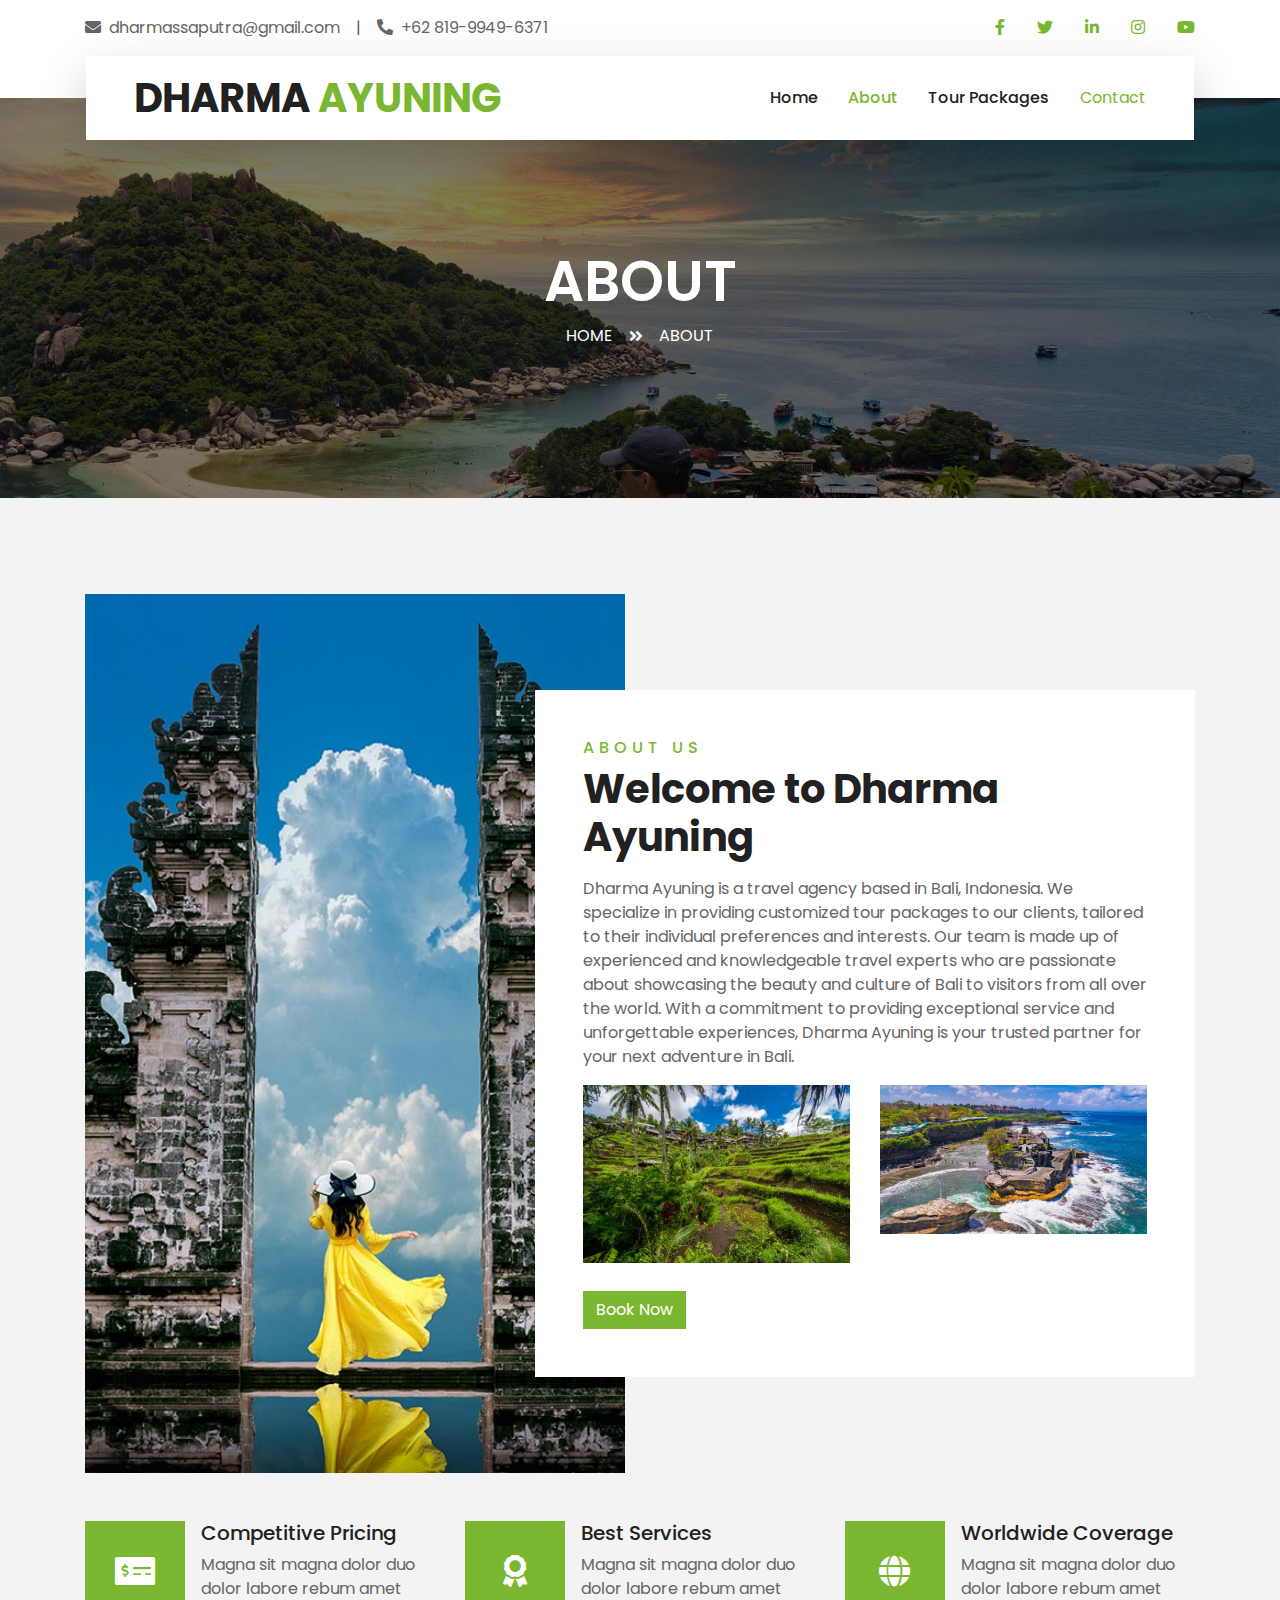
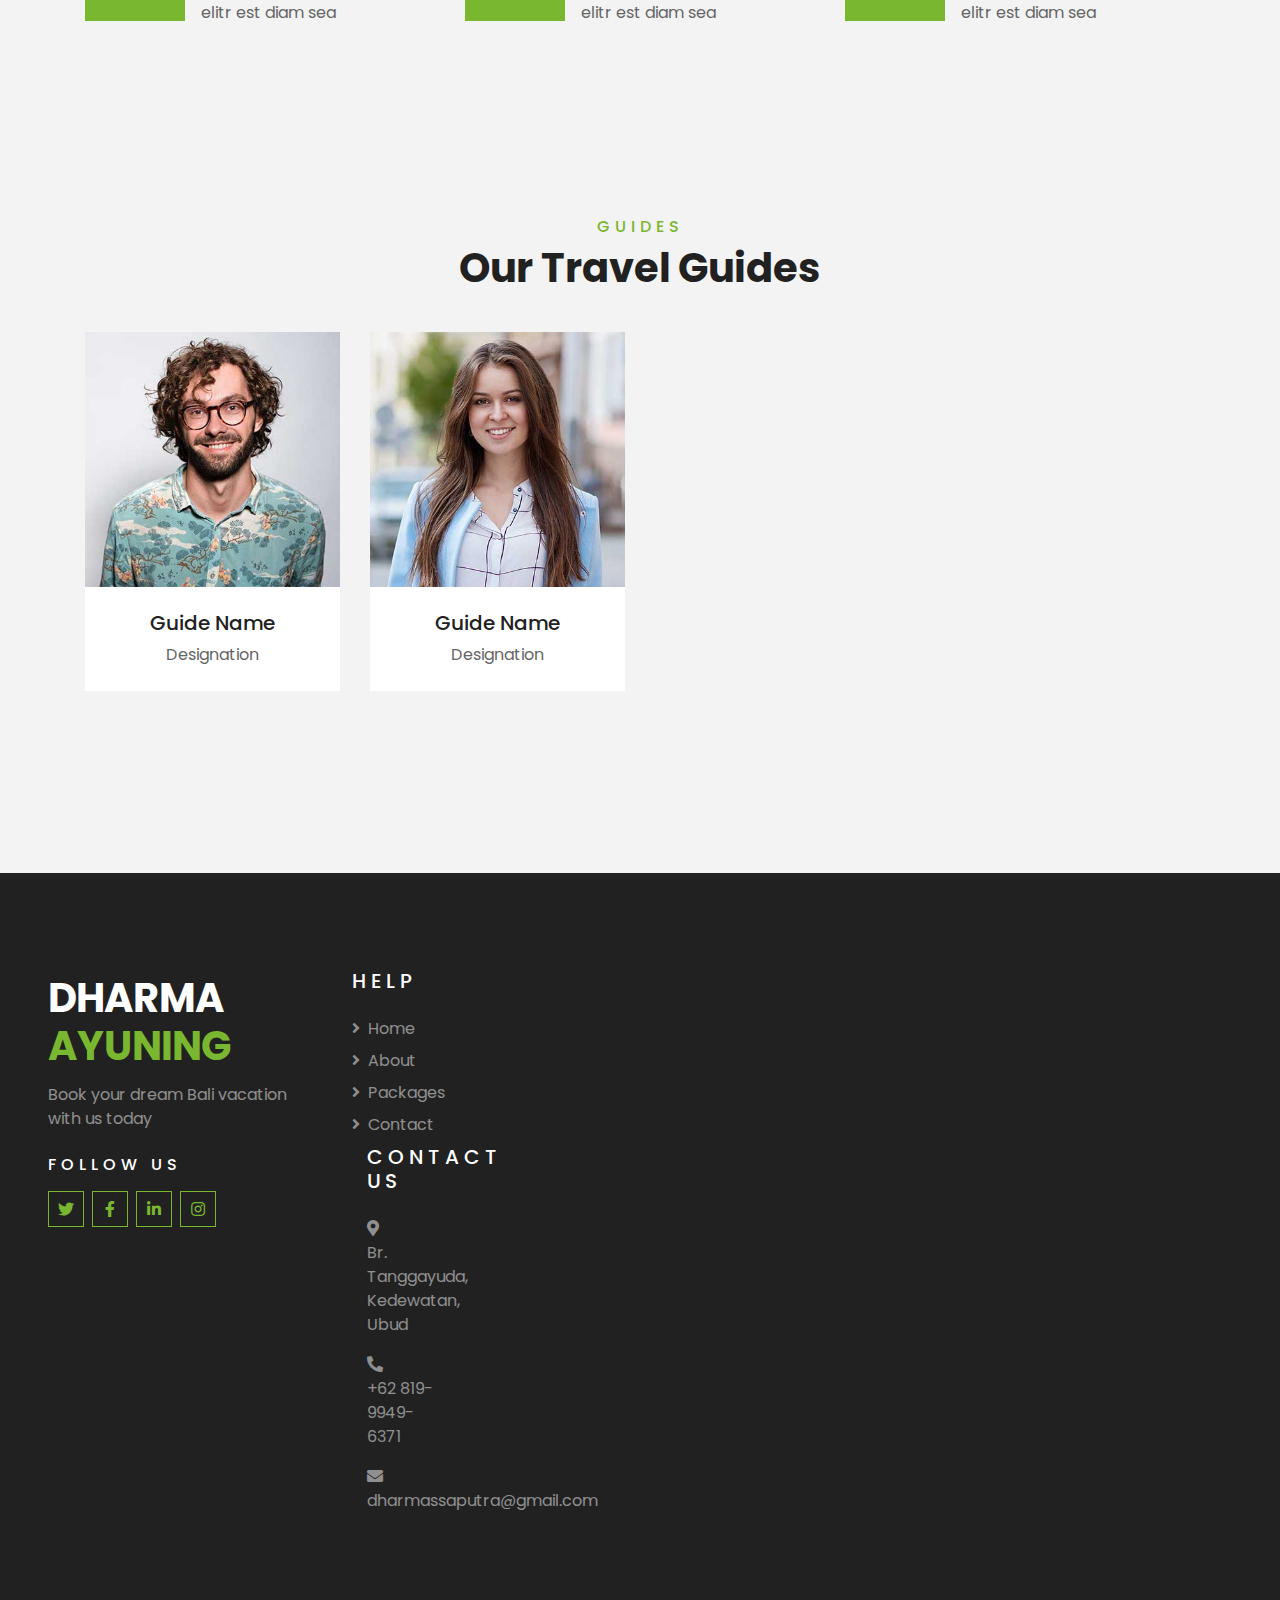
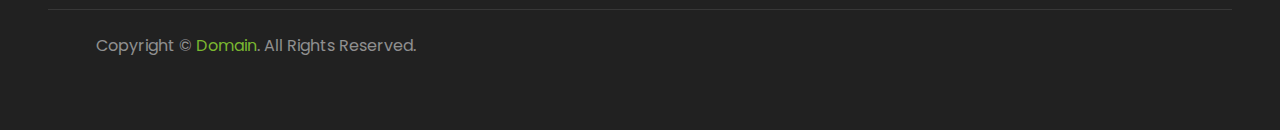
==== commit 74209f39: "change footer (unfinished)" ====
--- a/about.html
+++ b/about.html
@@ -254,18 +254,6 @@
                     <a class="text-white-50 mb-2" href="package.html"><i class="fa fa-angle-right mr-2"></i>Packages</a>
                     <a class="text-white-50 mb-2" href="contact.html"><i class="fa fa-angle-right mr-2"></i>Contact</a>
             </div>
-            <br>
-            <br>
-            <br>
-            <br>
-            <br>
-            <br>
-            <br>
-            <br>
-            <br>
-            <br>
-            <br>
-            <br>
             <div class="col-lg-3 col-md-6 mb-5">
                 <h5 class="text-white text-uppercase mb-4" style="letter-spacing: 5px;">Contact Us</h5>
                 <p><i class="fa fa-map-marker-alt mr-2"></i>Br. Tanggayuda, Kedewatan, Ubud</p>
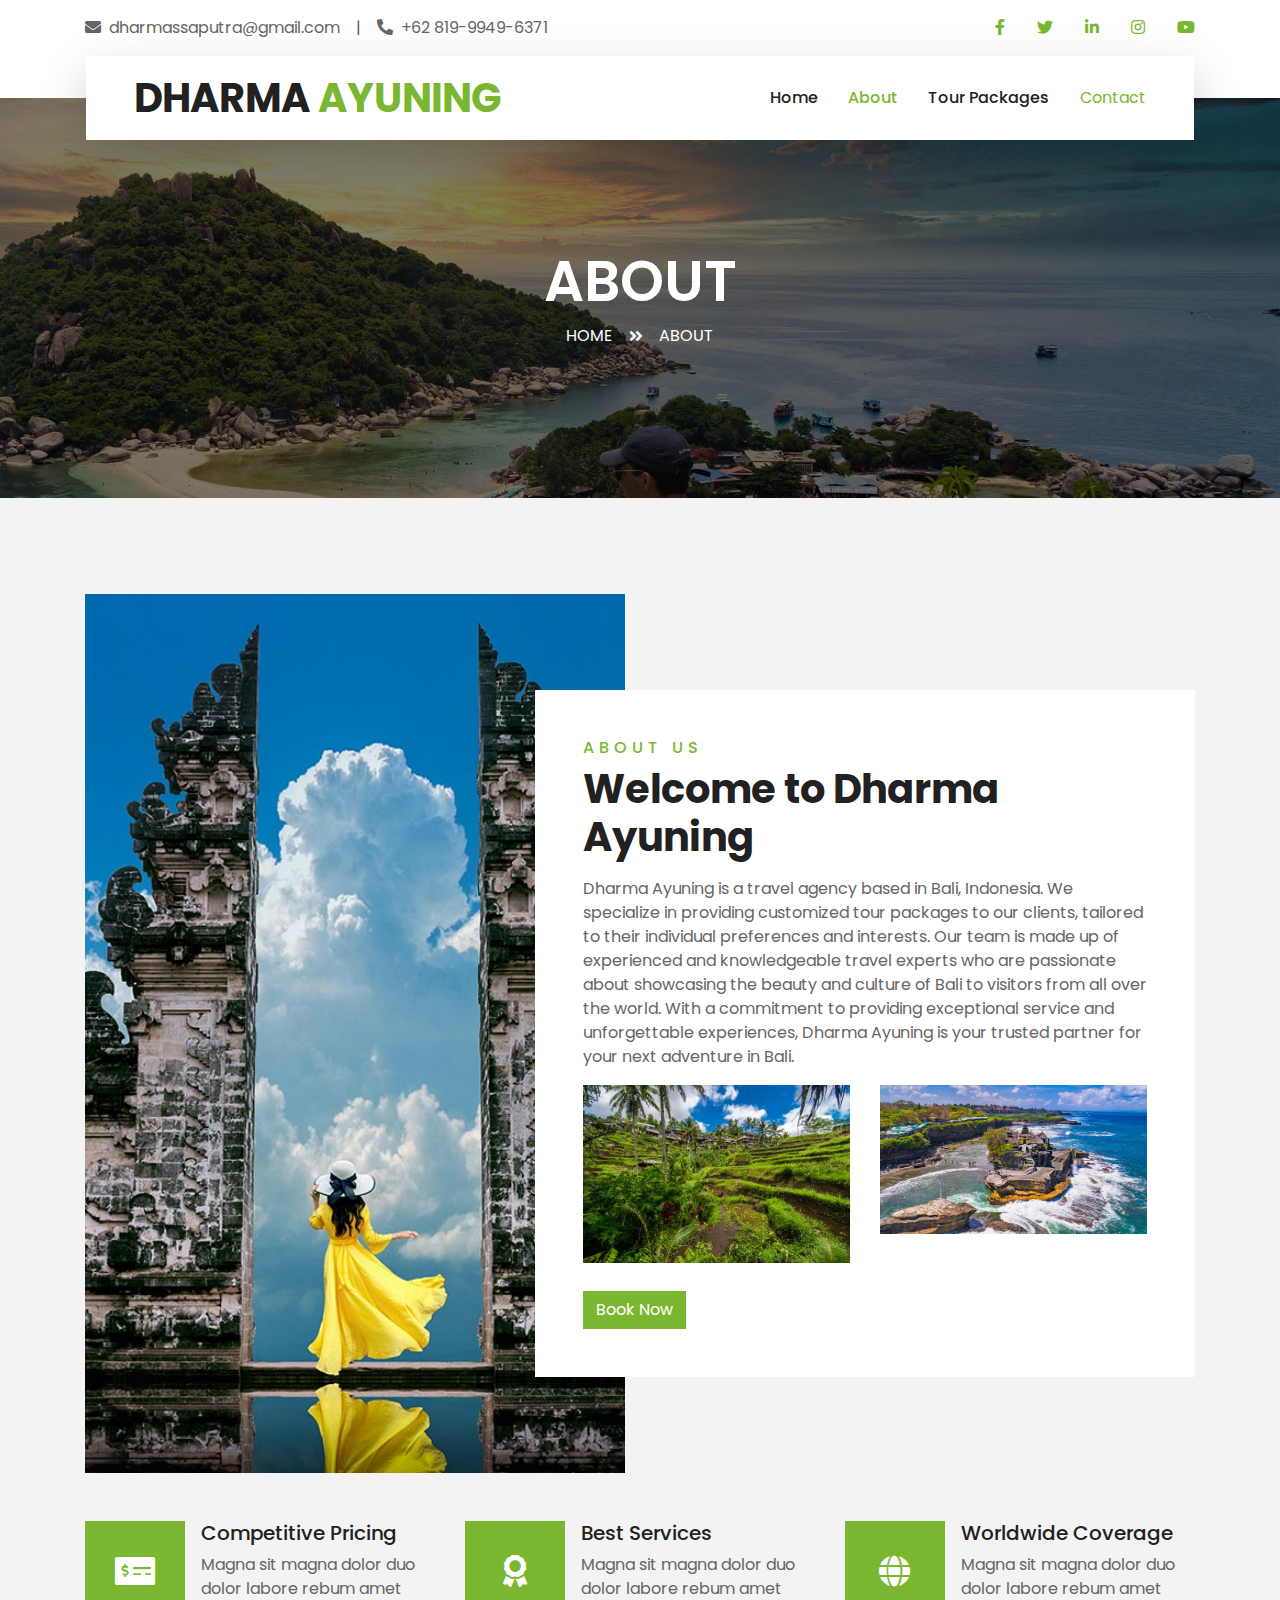
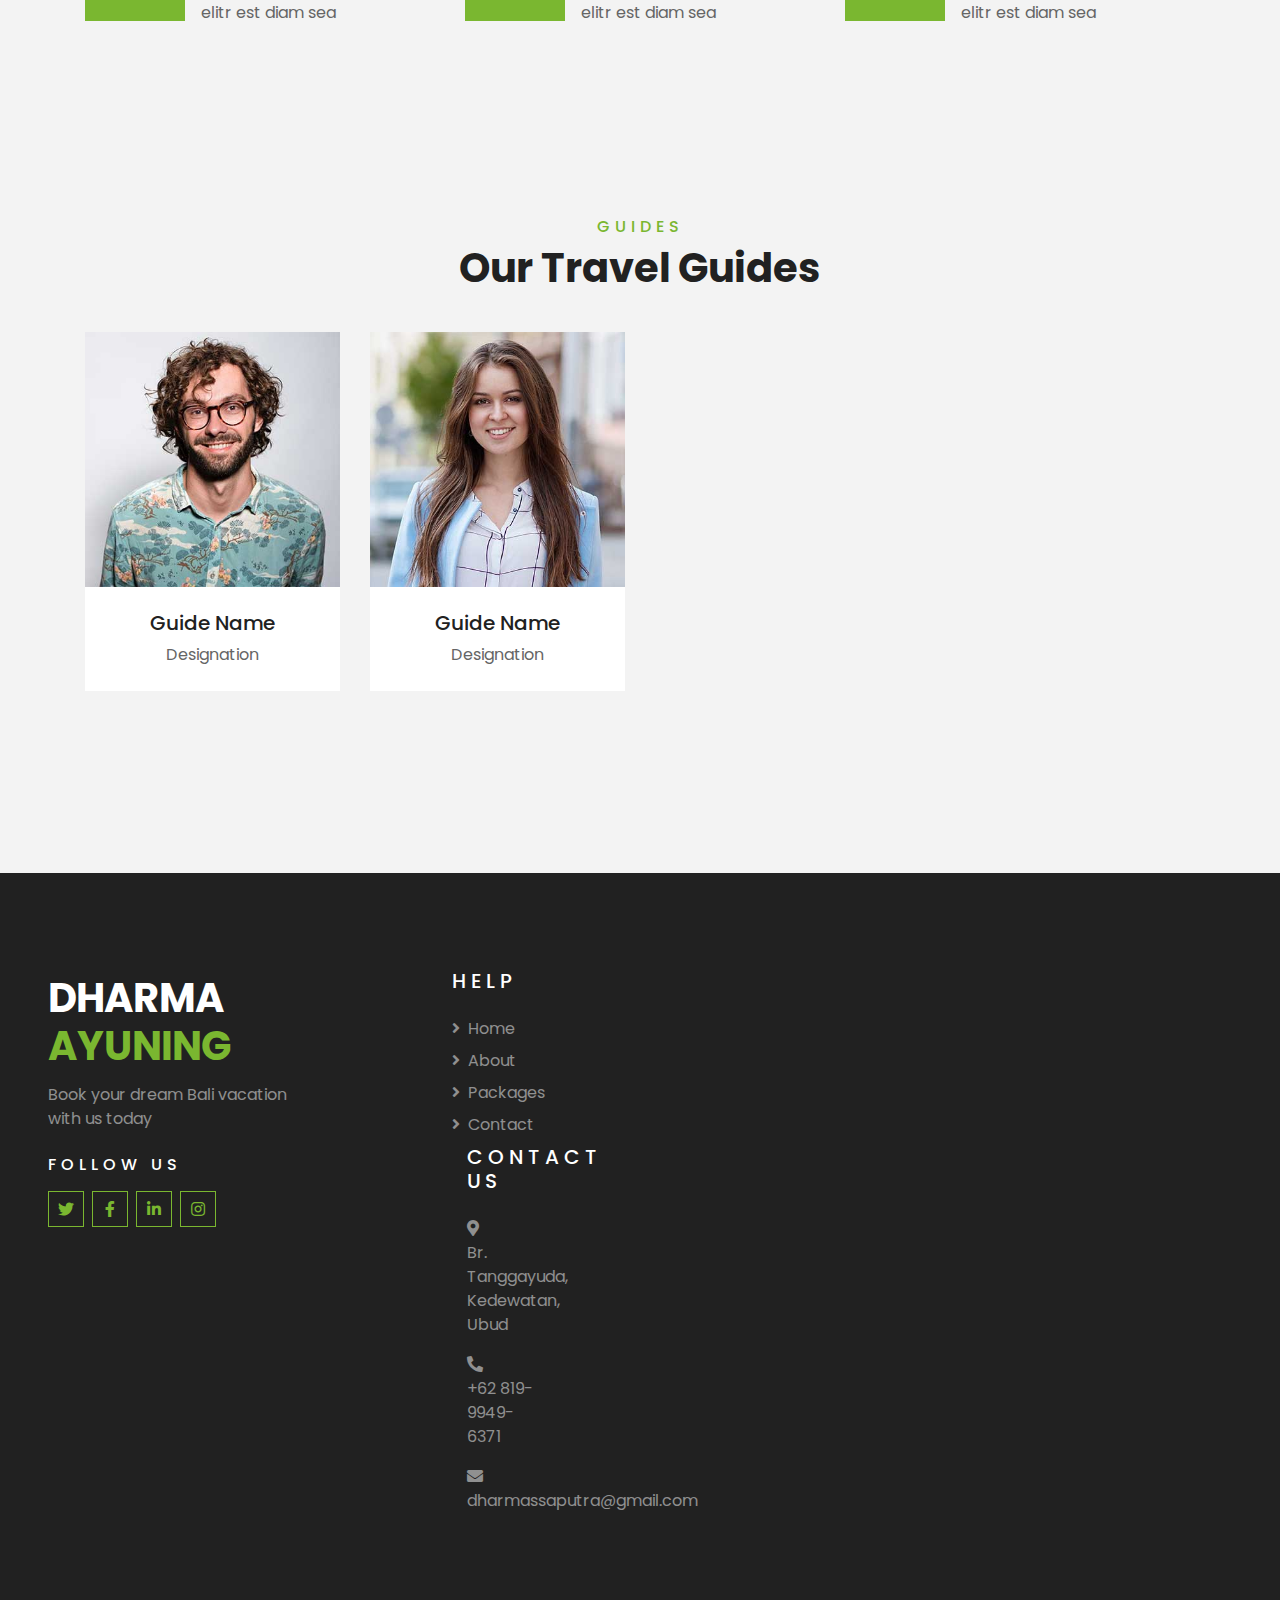
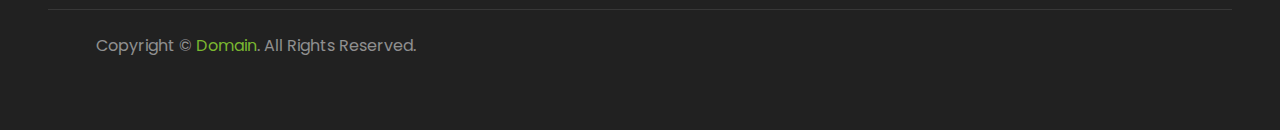
==== commit 0373dbe1: "change footer(unfinished)" ====
--- a/about.html
+++ b/about.html
@@ -246,7 +246,7 @@
                     <a class="btn btn-outline-primary btn-square" href="#"><i class="fab fa-instagram"></i></a>
                 </div>
             </div>
-            <div class="col-lg-3 col-md-6 mb-5">
+            <div class="col-lg-3 col-md-6 mb-5" style="margin-left:100px ;">
                 <h5 class="text-white text-uppercase mb-4" style="letter-spacing: 5px;">Help</h5>
                 <div class="d-flex flex-column justify-content-start">
                     <a class="text-white-50 mb-2" href="index.html"><i class="fa fa-angle-right mr-2"></i>Home</a>
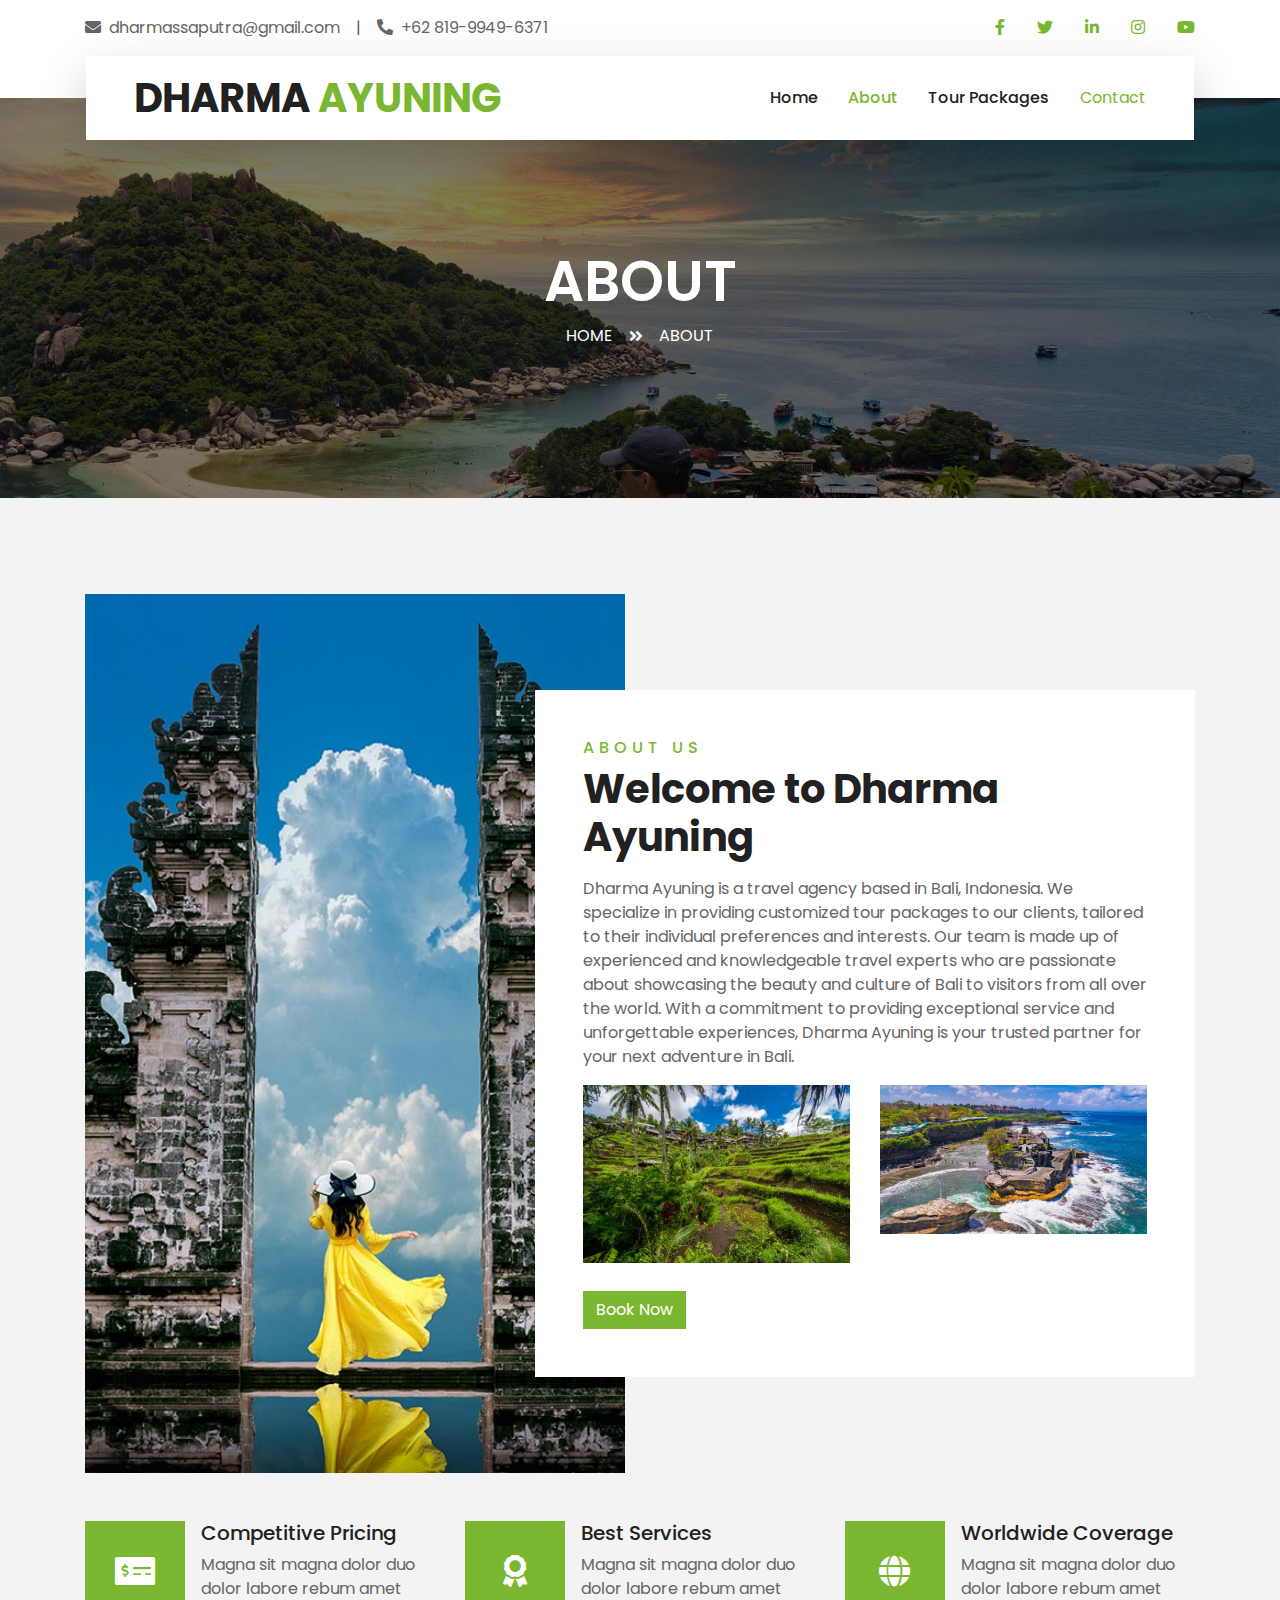
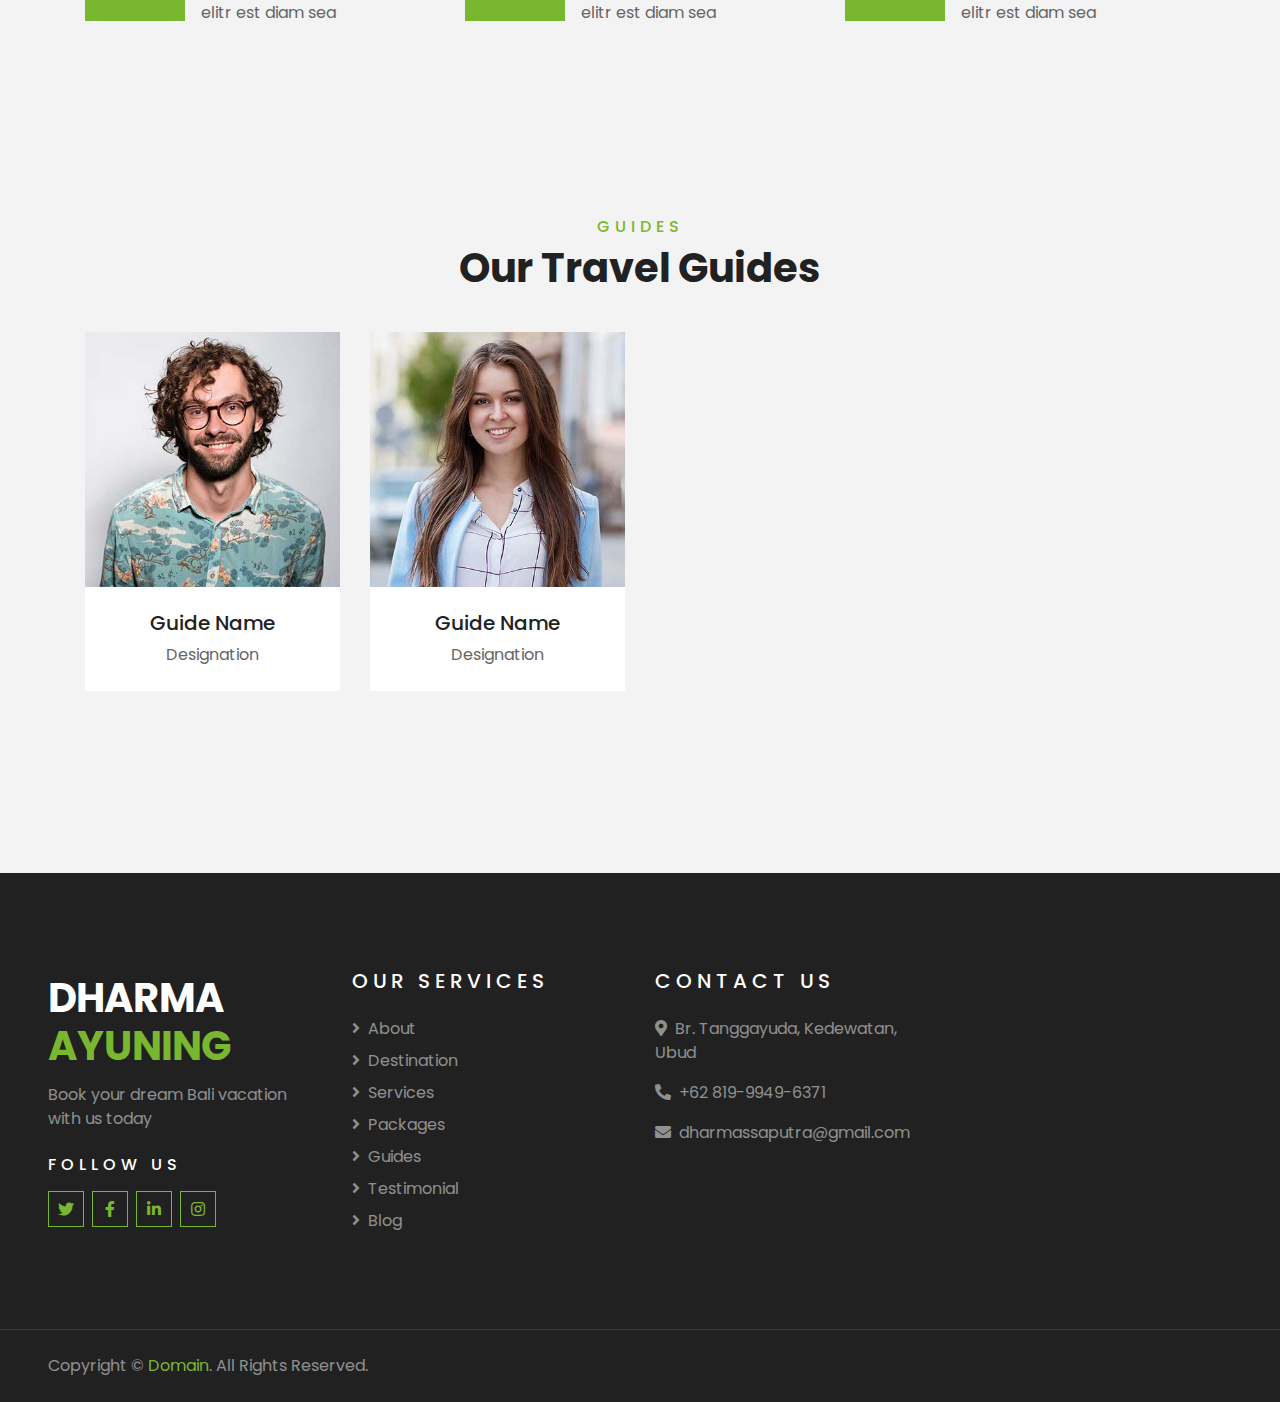
==== commit 9e84fbe9: "add one </div> (kontol moment)(unfinished btw)" ====
--- a/about.html
+++ b/about.html
@@ -246,13 +246,17 @@
                     <a class="btn btn-outline-primary btn-square" href="#"><i class="fab fa-instagram"></i></a>
                 </div>
             </div>
-            <div class="col-lg-3 col-md-6 mb-5" style="margin-left:100px ;">
-                <h5 class="text-white text-uppercase mb-4" style="letter-spacing: 5px;">Help</h5>
+            <div class="col-lg-3 col-md-6 mb-5">
+                <h5 class="text-white text-uppercase mb-4" style="letter-spacing: 5px;">Our Services</h5>
                 <div class="d-flex flex-column justify-content-start">
-                    <a class="text-white-50 mb-2" href="index.html"><i class="fa fa-angle-right mr-2"></i>Home</a>
-                    <a class="text-white-50 mb-2" href="about.html"><i class="fa fa-angle-right mr-2"></i>About</a>
-                    <a class="text-white-50 mb-2" href="package.html"><i class="fa fa-angle-right mr-2"></i>Packages</a>
-                    <a class="text-white-50 mb-2" href="contact.html"><i class="fa fa-angle-right mr-2"></i>Contact</a>
+                    <a class="text-white-50 mb-2" href="#"><i class="fa fa-angle-right mr-2"></i>About</a>
+                    <a class="text-white-50 mb-2" href="#"><i class="fa fa-angle-right mr-2"></i>Destination</a>
+                    <a class="text-white-50 mb-2" href="#"><i class="fa fa-angle-right mr-2"></i>Services</a>
+                    <a class="text-white-50 mb-2" href="#"><i class="fa fa-angle-right mr-2"></i>Packages</a>
+                    <a class="text-white-50 mb-2" href="#"><i class="fa fa-angle-right mr-2"></i>Guides</a>
+                    <a class="text-white-50 mb-2" href="#"><i class="fa fa-angle-right mr-2"></i>Testimonial</a>
+                    <a class="text-white-50" href="#"><i class="fa fa-angle-right mr-2"></i>Blog</a>
+                </div>
             </div>
             <div class="col-lg-3 col-md-6 mb-5">
                 <h5 class="text-white text-uppercase mb-4" style="letter-spacing: 5px;">Contact Us</h5>
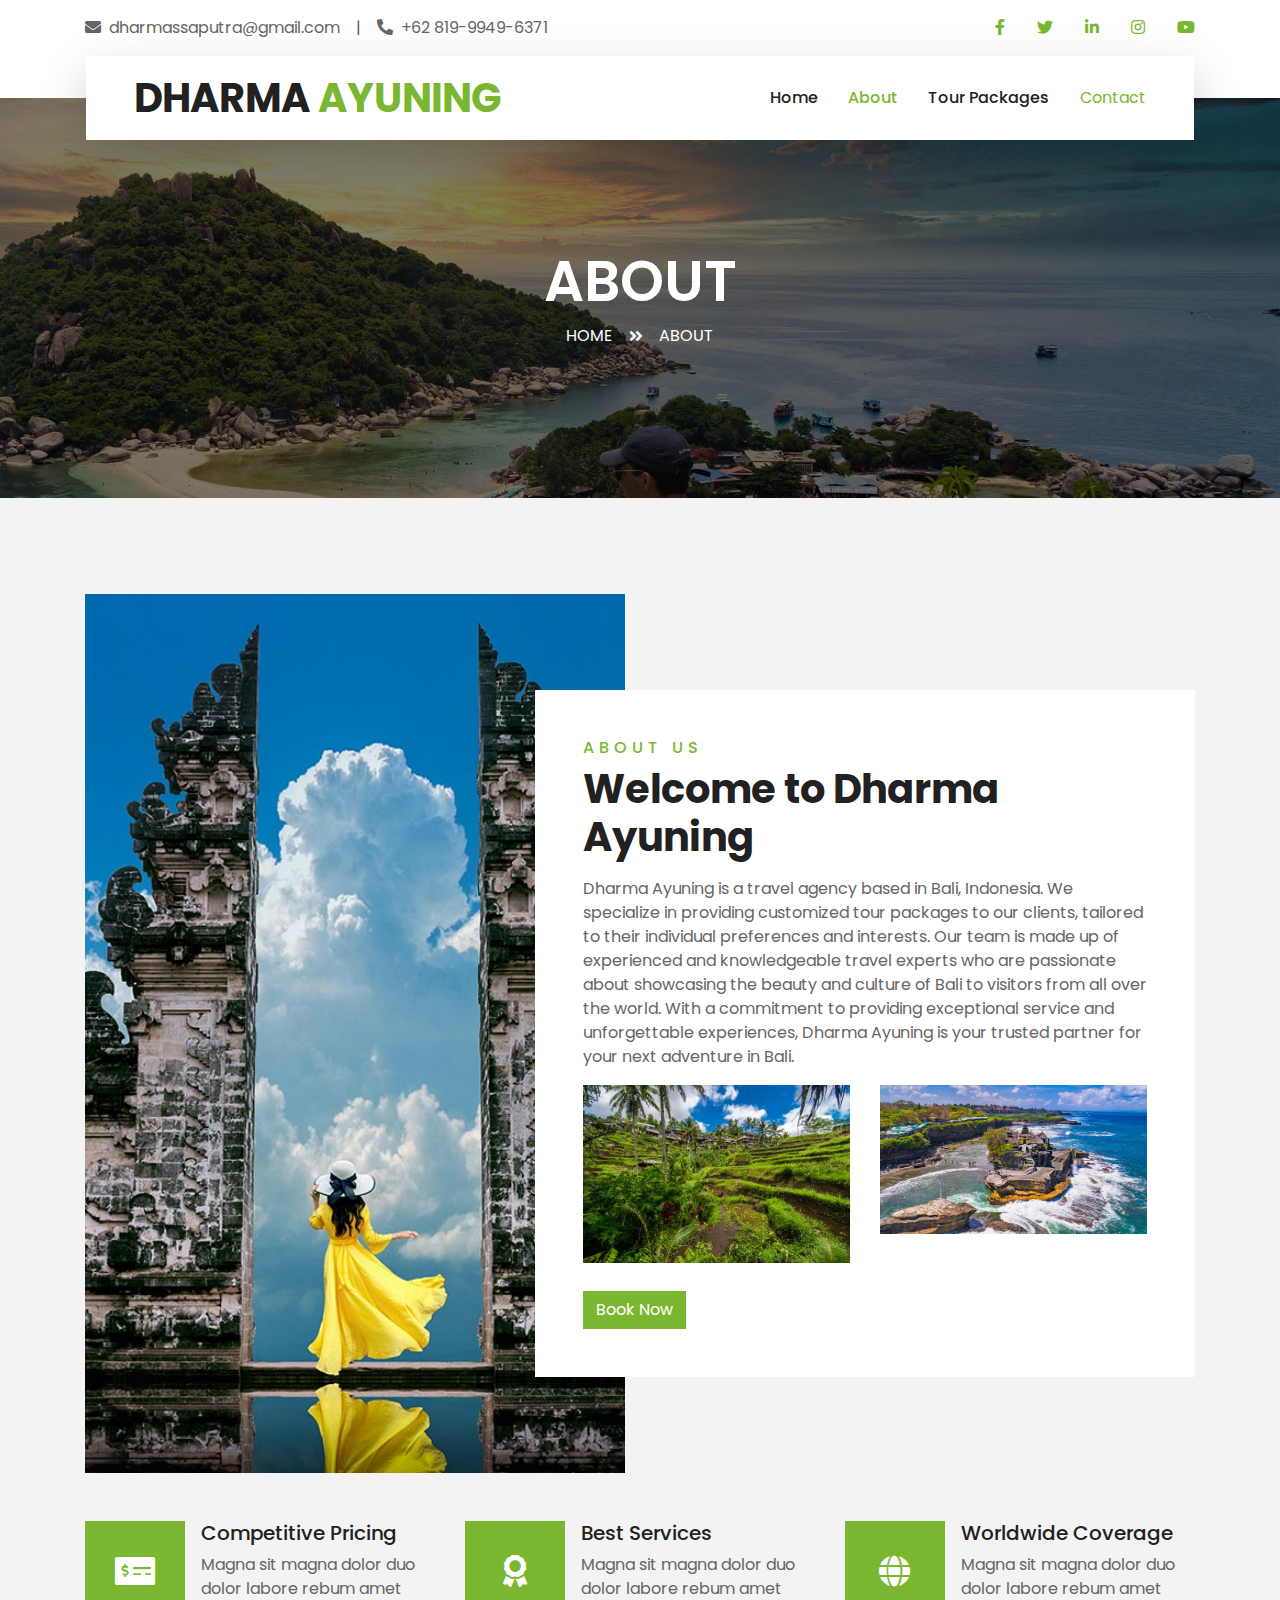
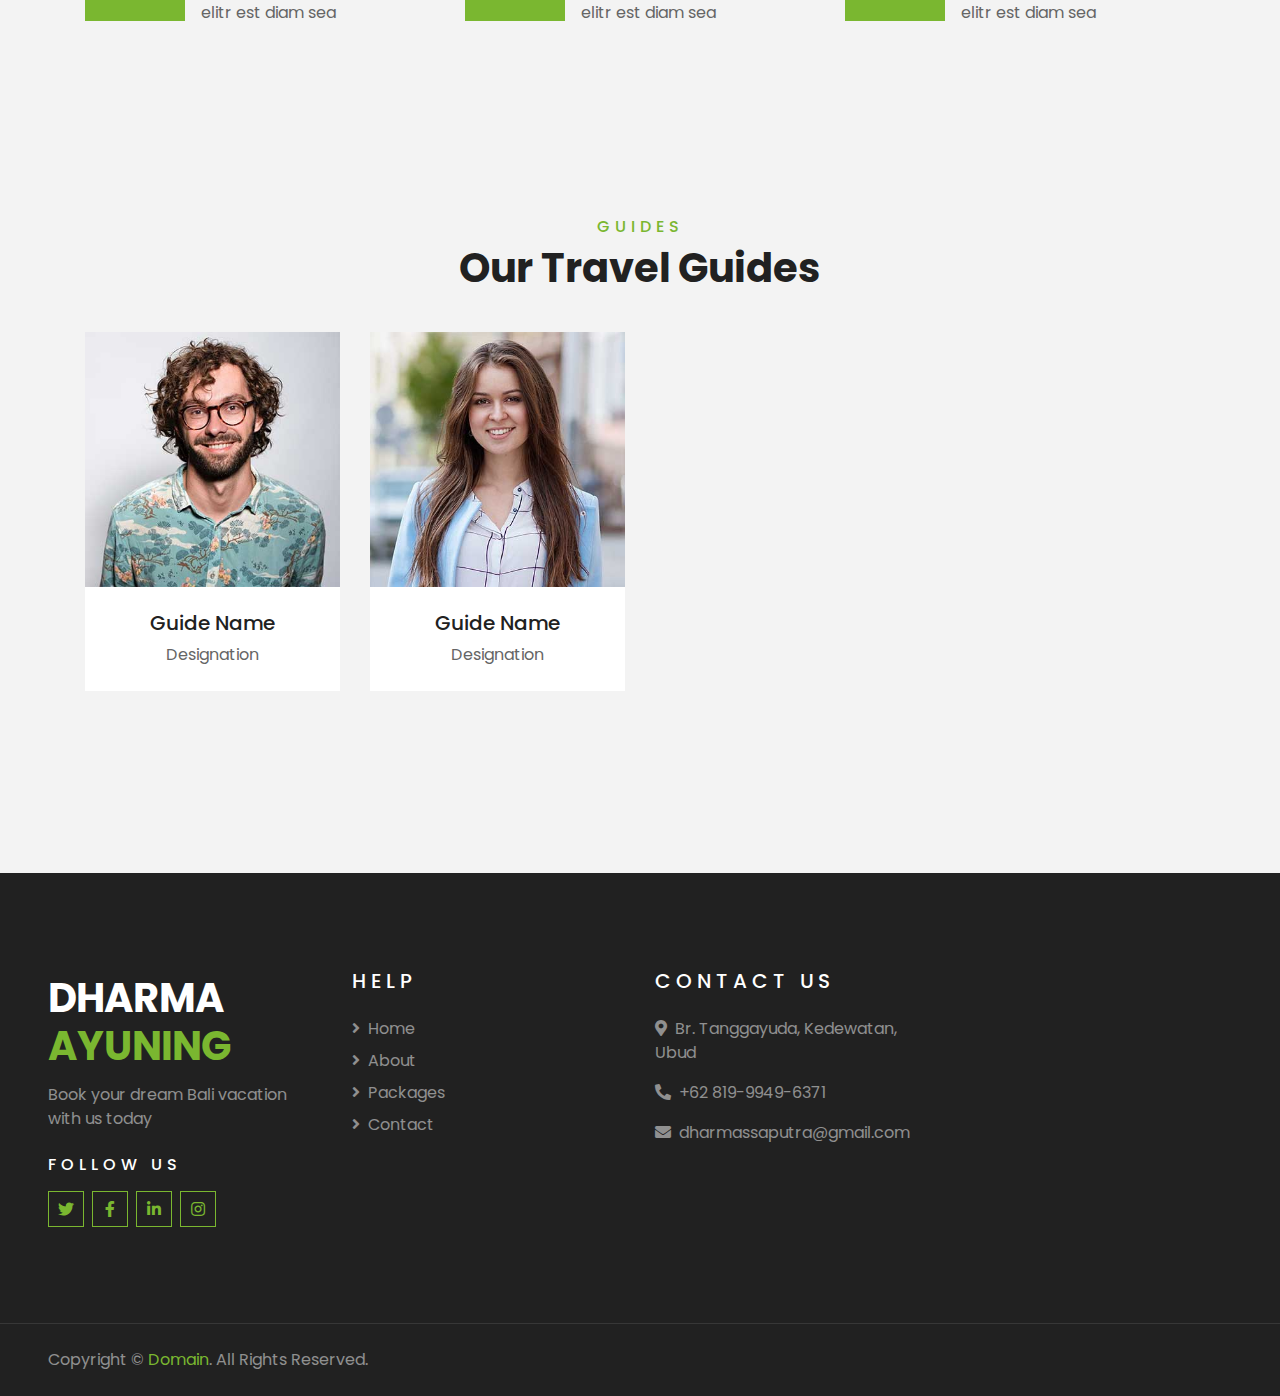
==== commit 8e92ee5b: "momen kontol yang akhirnya ke fix karena masalah sepele The Final Chapter" ====
--- a/about.html
+++ b/about.html
@@ -247,16 +247,13 @@
                 </div>
             </div>
             <div class="col-lg-3 col-md-6 mb-5">
-                <h5 class="text-white text-uppercase mb-4" style="letter-spacing: 5px;">Our Services</h5>
+                <h5 class="text-white text-uppercase mb-4" style="letter-spacing: 5px;">Help</h5>
                 <div class="d-flex flex-column justify-content-start">
-                    <a class="text-white-50 mb-2" href="#"><i class="fa fa-angle-right mr-2"></i>About</a>
-                    <a class="text-white-50 mb-2" href="#"><i class="fa fa-angle-right mr-2"></i>Destination</a>
-                    <a class="text-white-50 mb-2" href="#"><i class="fa fa-angle-right mr-2"></i>Services</a>
-                    <a class="text-white-50 mb-2" href="#"><i class="fa fa-angle-right mr-2"></i>Packages</a>
-                    <a class="text-white-50 mb-2" href="#"><i class="fa fa-angle-right mr-2"></i>Guides</a>
-                    <a class="text-white-50 mb-2" href="#"><i class="fa fa-angle-right mr-2"></i>Testimonial</a>
-                    <a class="text-white-50" href="#"><i class="fa fa-angle-right mr-2"></i>Blog</a>
-                </div>
+                    <a class="text-white-50 mb-2" href="index.html"><i class="fa fa-angle-right mr-2"></i>Home</a>
+                    <a class="text-white-50 mb-2" href="about.html"><i class="fa fa-angle-right mr-2"></i>About</a>
+                    <a class="text-white-50 mb-2" href="package.html"><i class="fa fa-angle-right mr-2"></i>Packages</a>
+                    <a class="text-white-50 mb-2" href="contact.html"><i class="fa fa-angle-right mr-2"></i>Contact</a>
+                </div>   
             </div>
             <div class="col-lg-3 col-md-6 mb-5">
                 <h5 class="text-white text-uppercase mb-4" style="letter-spacing: 5px;">Contact Us</h5>
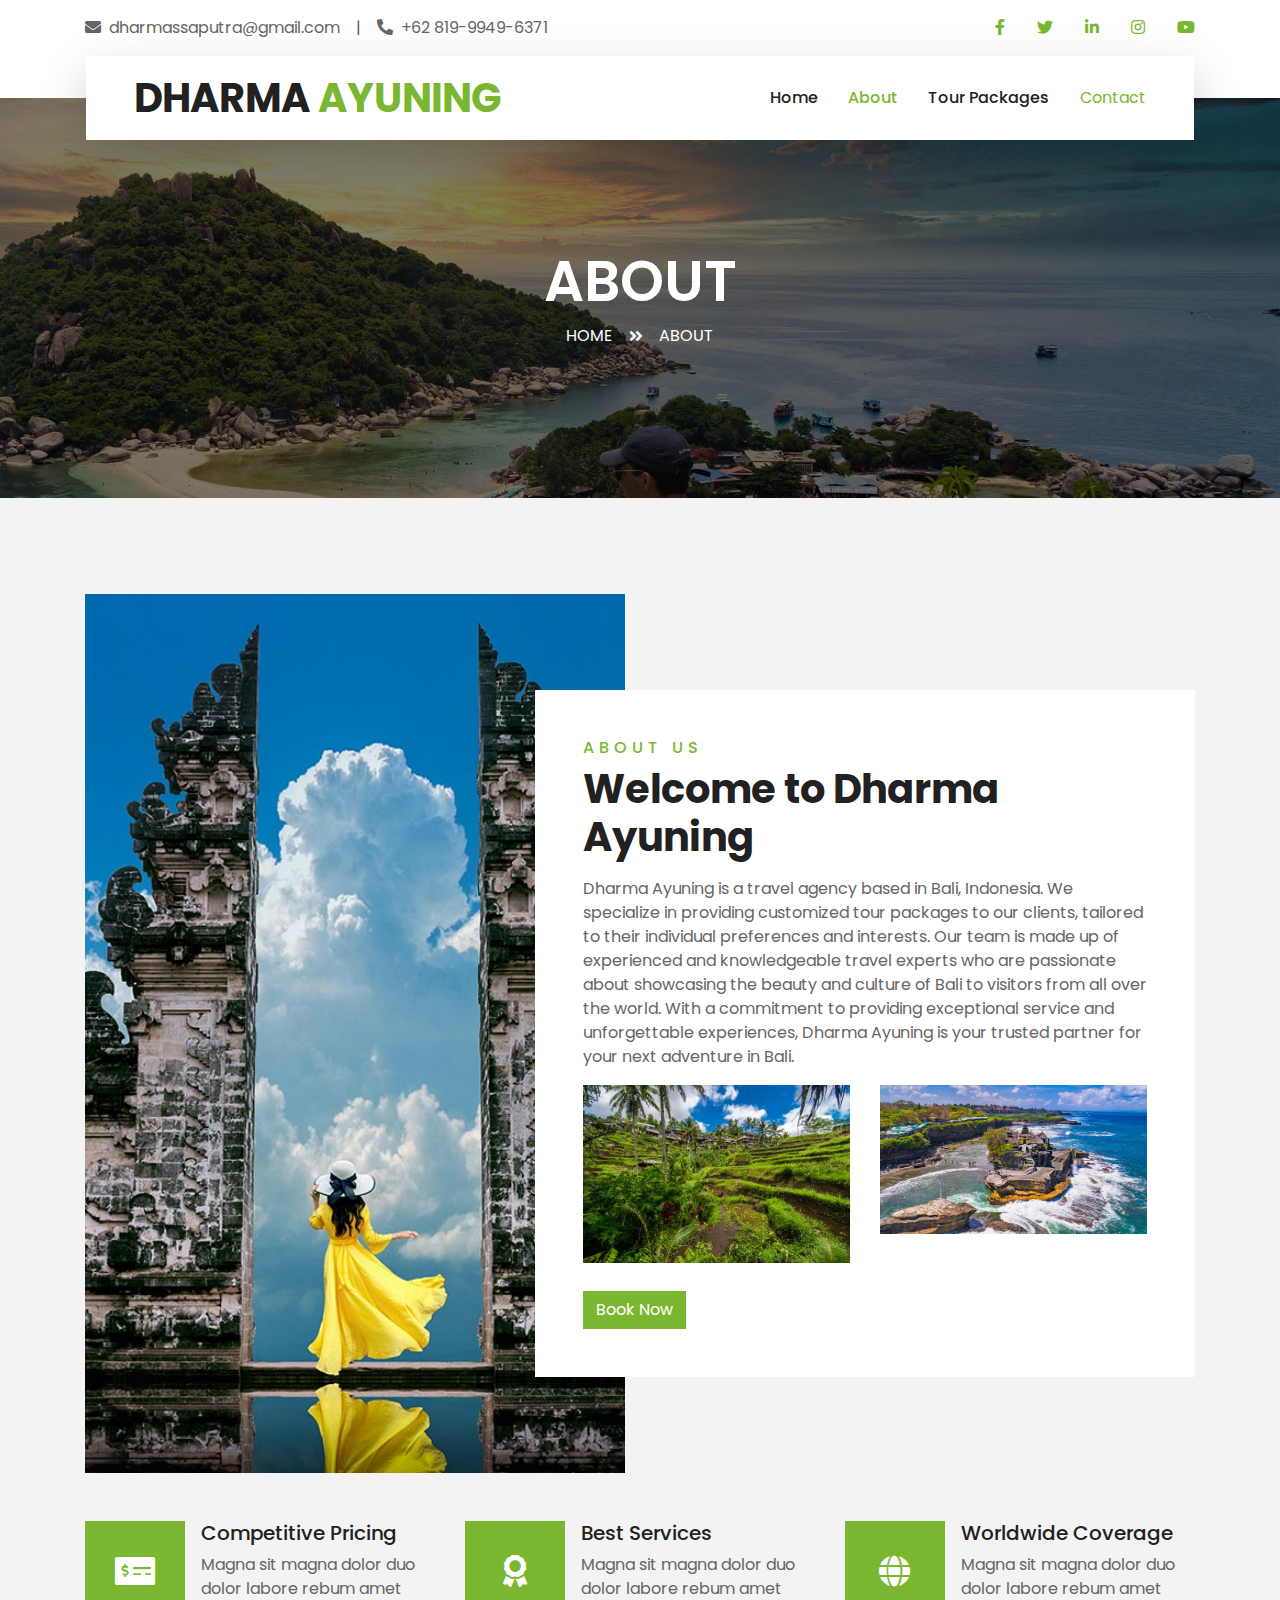
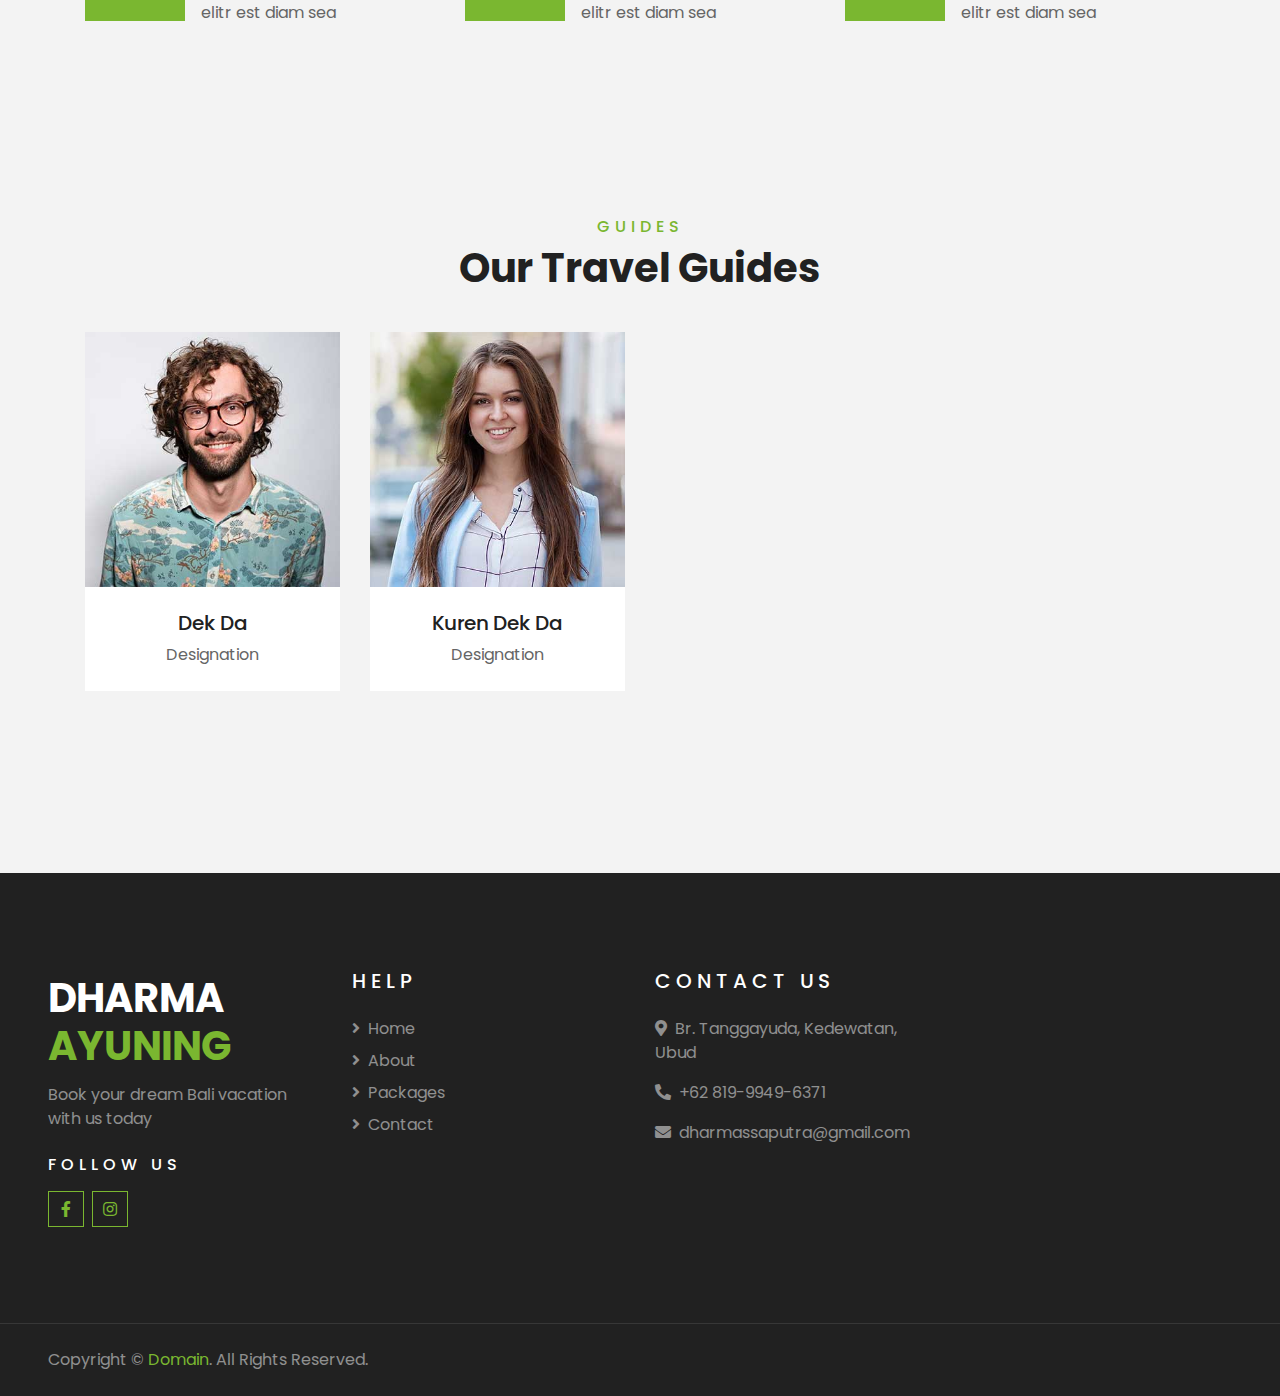
==== commit 2048a906: "change footer" ====
--- a/about.html
+++ b/about.html
@@ -193,16 +193,14 @@
                 <div class="col-lg-3 col-md-4 col-sm-6 pb-1">
                     <div class="team-item bg-white mb-4">
                         <div class="team-img position-relative overflow-hidden">
-                            <img class="img-fluid w-100" src="img/team-2.jpg" alt="">
+                            <img class="img-fluid w-100" src="img/team-2.jpg" alt="team image">
                             <div class="team-social">
-                                <a class="btn btn-outline-primary btn-square" href=""><i class="fab fa-twitter"></i></a>
                                 <a class="btn btn-outline-primary btn-square" href=""><i class="fab fa-facebook-f"></i></a>
                                 <a class="btn btn-outline-primary btn-square" href=""><i class="fab fa-instagram"></i></a>
-                                <a class="btn btn-outline-primary btn-square" href=""><i class="fab fa-linkedin-in"></i></a>
                             </div>
                         </div>
                         <div class="text-center py-4">
-                            <h5 class="text-truncate">Guide Name</h5>
+                            <h5 class="text-truncate">Dek Da</h5>
                             <p class="m-0">Designation</p>
                         </div>
                     </div>
@@ -210,16 +208,14 @@
                 <div class="col-lg-3 col-md-4 col-sm-6 pb-1">
                     <div class="team-item bg-white mb-4">
                         <div class="team-img position-relative overflow-hidden">
-                            <img class="img-fluid w-100" src="img/team-3.jpg" alt="">
+                            <img class="img-fluid w-100" src="img/team-3.jpg" alt="team image">
                             <div class="team-social">
-                                <a class="btn btn-outline-primary btn-square" href=""><i class="fab fa-twitter"></i></a>
                                 <a class="btn btn-outline-primary btn-square" href=""><i class="fab fa-facebook-f"></i></a>
                                 <a class="btn btn-outline-primary btn-square" href=""><i class="fab fa-instagram"></i></a>
-                                <a class="btn btn-outline-primary btn-square" href=""><i class="fab fa-linkedin-in"></i></a>
                             </div>
                         </div>
                         <div class="text-center py-4">
-                            <h5 class="text-truncate">Guide Name</h5>
+                            <h5 class="text-truncate">Kuren Dek Da</h5>
                             <p class="m-0">Designation</p>
                         </div>
                     </div>
@@ -240,9 +236,7 @@
                 <p>Book your dream Bali vacation with us today</p>
                 <h6 class="text-white text-uppercase mt-4 mb-3" style="letter-spacing: 5px;">Follow Us</h6>
                 <div class="d-flex justify-content-start">
-                    <a class="btn btn-outline-primary btn-square mr-2" href="#"><i class="fab fa-twitter"></i></a>
                     <a class="btn btn-outline-primary btn-square mr-2" href="#"><i class="fab fa-facebook-f"></i></a>
-                    <a class="btn btn-outline-primary btn-square mr-2" href="#"><i class="fab fa-linkedin-in"></i></a>
                     <a class="btn btn-outline-primary btn-square" href="#"><i class="fab fa-instagram"></i></a>
                 </div>
             </div>
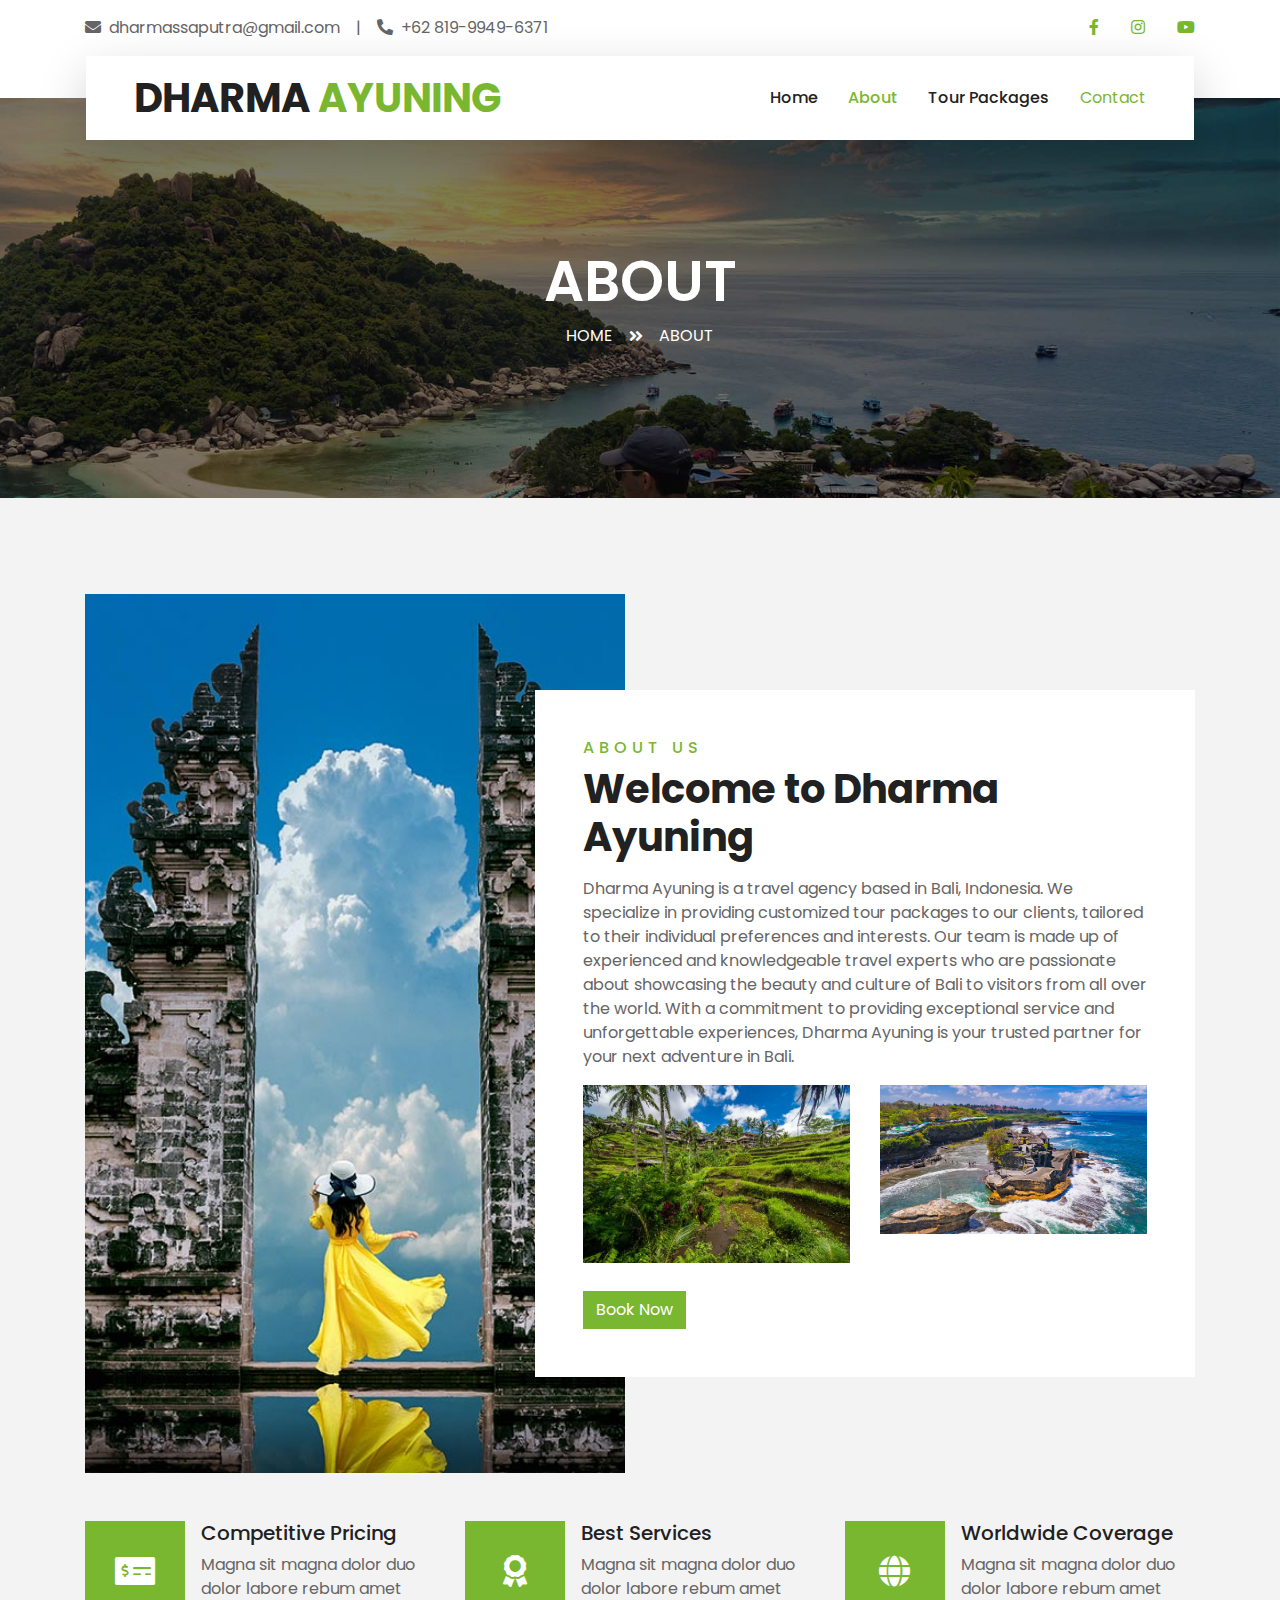
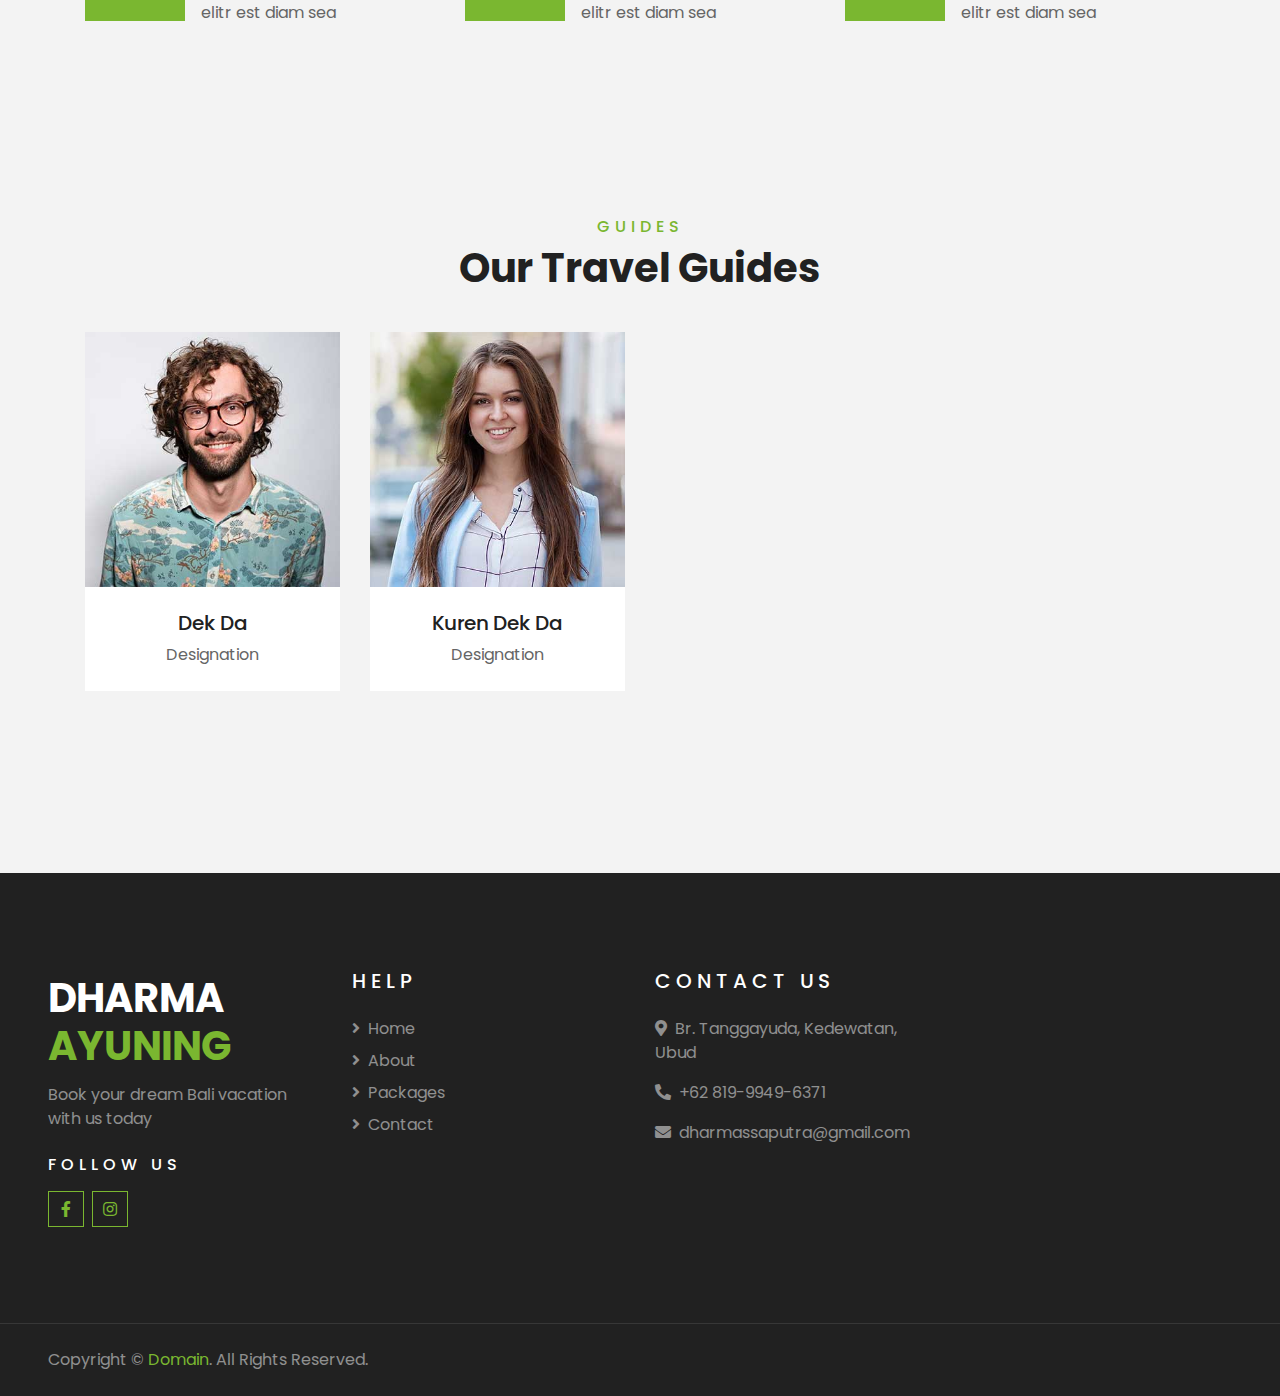
==== commit 90a5c5e3: "remove some in topbar" ====
--- a/about.html
+++ b/about.html
@@ -42,12 +42,6 @@
                     <div class="d-inline-flex align-items-center">
                         <a class="text-primary px-3" href="">
                             <i class="fab fa-facebook-f"></i>
-                        </a>
-                        <a class="text-primary px-3" href="">
-                            <i class="fab fa-twitter"></i>
-                        </a>
-                        <a class="text-primary px-3" href="">
-                            <i class="fab fa-linkedin-in"></i>
                         </a>
                         <a class="text-primary px-3" href="">
                             <i class="fab fa-instagram"></i>
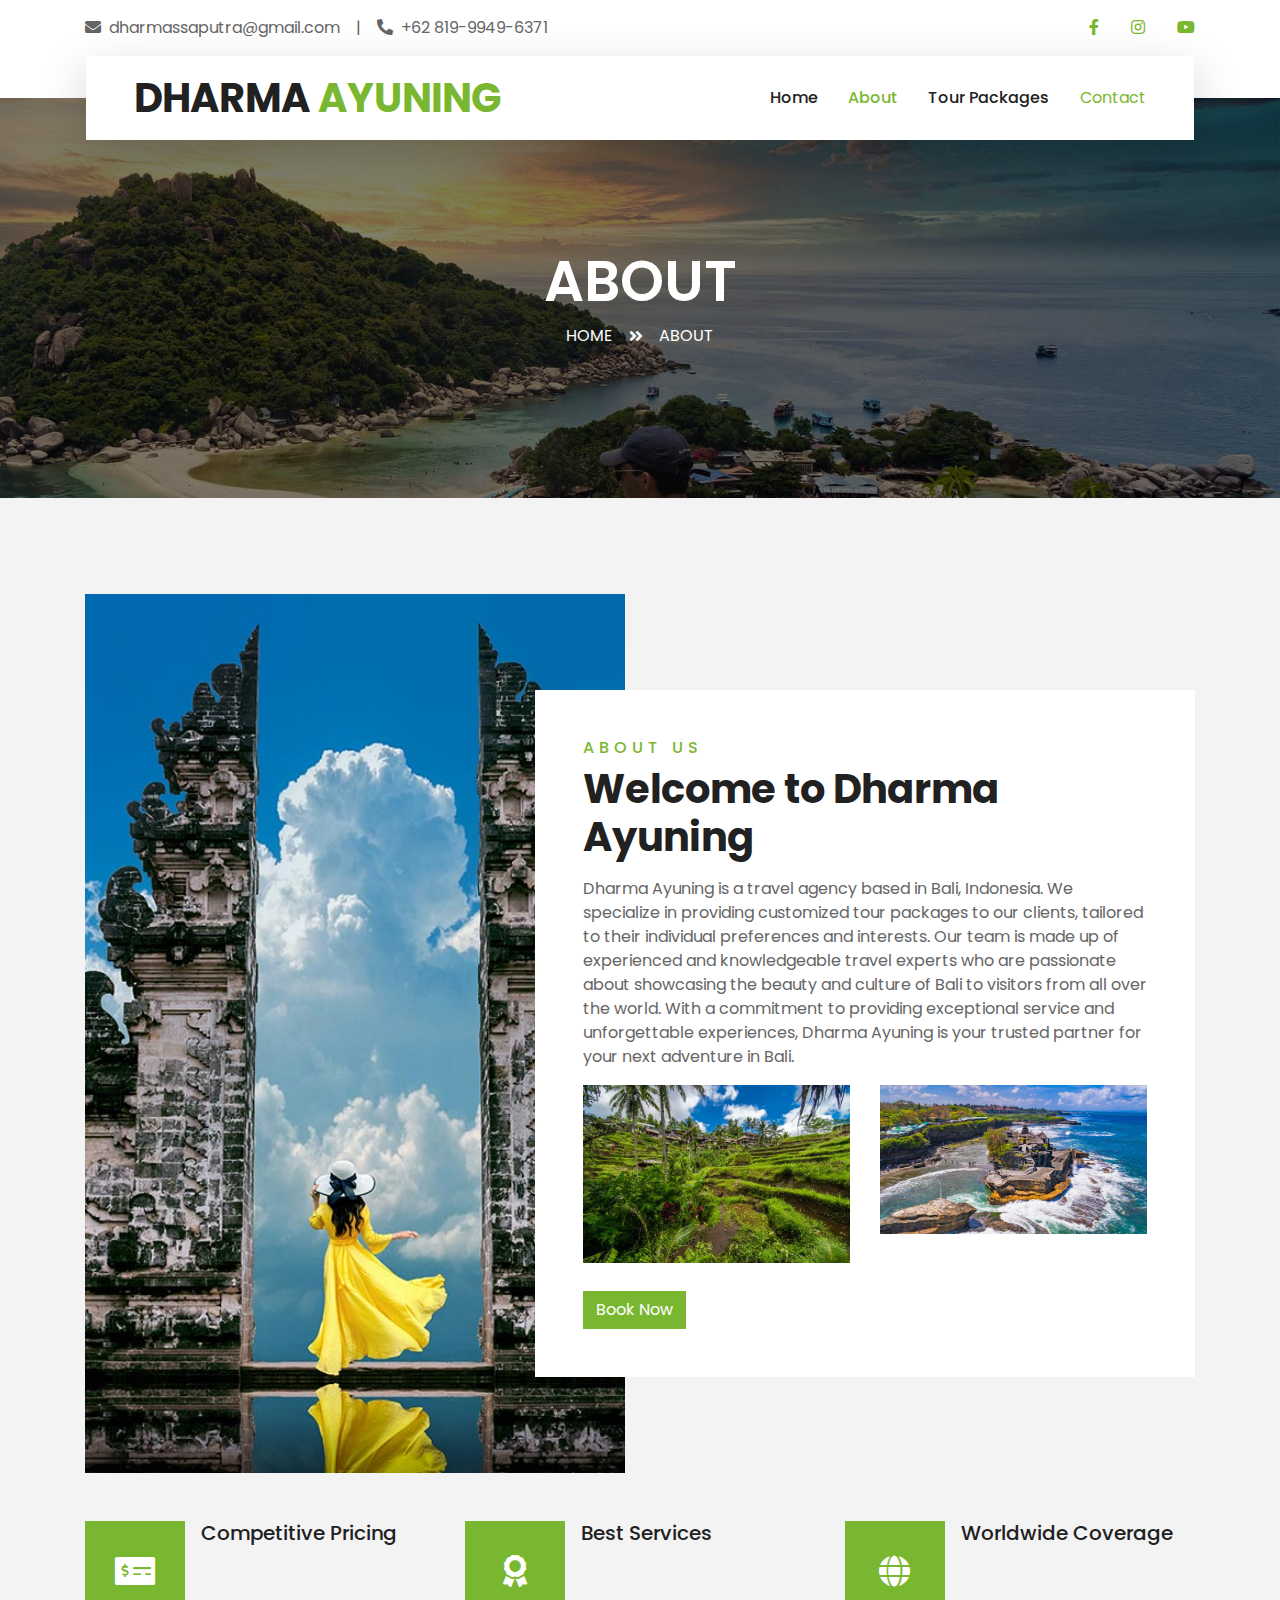
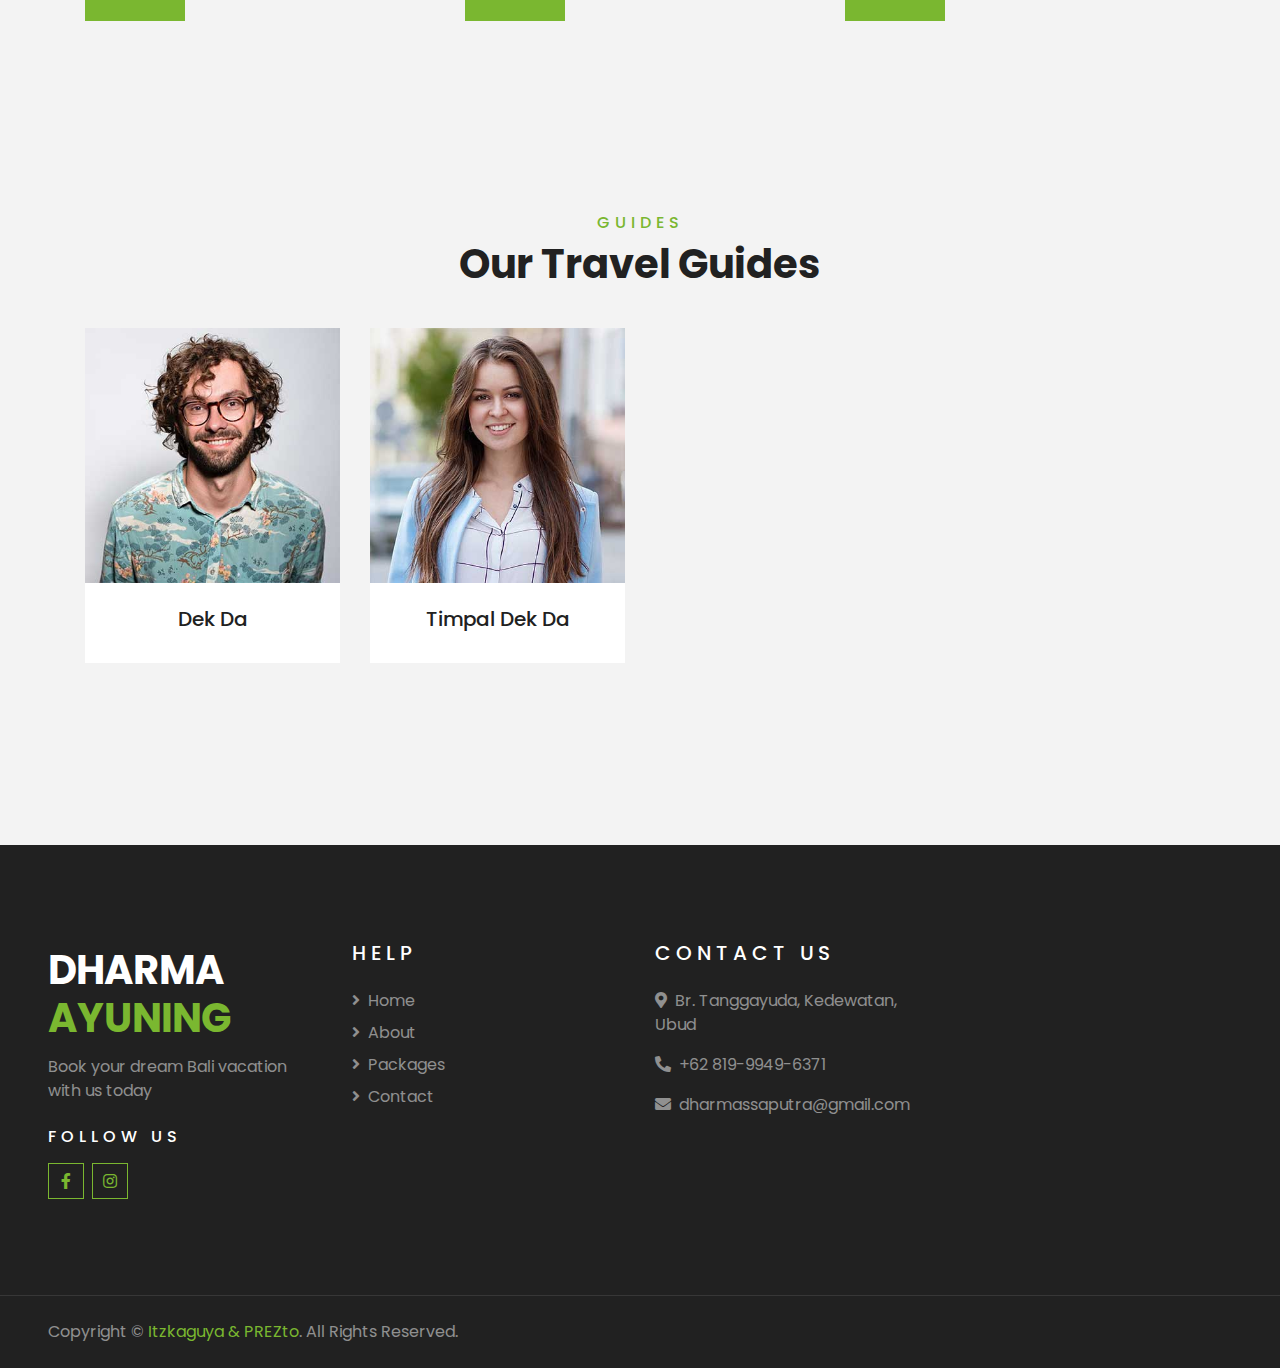
==== commit 8da20f7d: "change footer, feature, and team" ====
--- a/about.html
+++ b/about.html
@@ -142,7 +142,6 @@
                         </div>
                         <div class="d-flex flex-column">
                             <h5 class="">Competitive Pricing</h5>
-                            <p class="m-0">Magna sit magna dolor duo dolor labore rebum amet elitr est diam sea</p>
                         </div>
                     </div>
                 </div>
@@ -153,7 +152,6 @@
                         </div>
                         <div class="d-flex flex-column">
                             <h5 class="">Best Services</h5>
-                            <p class="m-0">Magna sit magna dolor duo dolor labore rebum amet elitr est diam sea</p>
                         </div>
                     </div>
                 </div>
@@ -164,7 +162,6 @@
                         </div>
                         <div class="d-flex flex-column">
                             <h5 class="">Worldwide Coverage</h5>
-                            <p class="m-0">Magna sit magna dolor duo dolor labore rebum amet elitr est diam sea</p>
                         </div>
                     </div>
                 </div>
@@ -195,7 +192,6 @@
                         </div>
                         <div class="text-center py-4">
                             <h5 class="text-truncate">Dek Da</h5>
-                            <p class="m-0">Designation</p>
                         </div>
                     </div>
                 </div>
@@ -209,8 +205,7 @@
                             </div>
                         </div>
                         <div class="text-center py-4">
-                            <h5 class="text-truncate">Kuren Dek Da</h5>
-                            <p class="m-0">Designation</p>
+                            <h5 class="text-truncate">Timpal Dek Da</h5>
                         </div>
                     </div>
                 </div>
@@ -254,7 +249,7 @@
     <div class="container-fluid bg-dark text-white border-top py-4 px-sm-3 px-md-5" style="border-color: rgba(256, 256, 256, .1) !important;">
         <div class="row">
             <div class="col-lg-6 text-center text-md-left mb-3 mb-md-0">
-                <p class="m-0 text-white-50">Copyright &copy; <a href="#">Domain</a>. All Rights Reserved.</a>
+                <p class="m-0 text-white-50">Copyright &copy; <a href="#">Itzkaguya & PREZto</a>. All Rights Reserved.</a>
                 </p>
             </div>
         </div>
